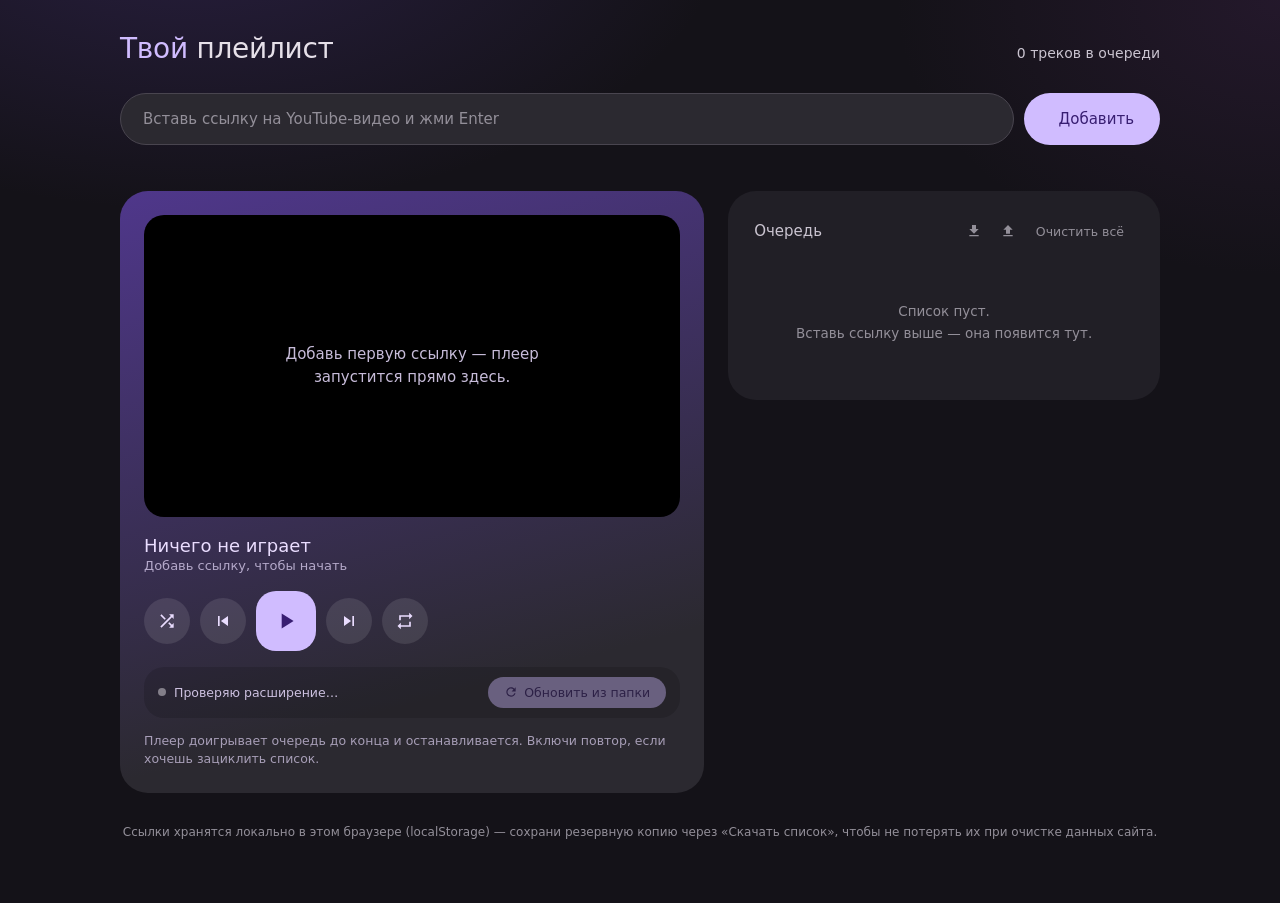
==== index.html @ bb6b8d54 "Update index.html" ====
<!DOCTYPE html>
<html lang="ru">
<head>
<meta charset="UTF-8">
<meta name="referrer" content="strict-origin-when-cross-origin">
<meta name="viewport" content="width=device-width, initial-scale=1, viewport-fit=cover">
<title>Плейлист</title>
<style>
  :root {
    --md-primary: #D0BCFF;
    --md-on-primary: #381E72;
    --md-primary-container: #4F378B;
    --md-on-primary-container: #EADDFF;
    --md-secondary: #CCC2DC;
    --md-surface: #141218;
    --md-surface-container-low: #1D1B20;
    --md-surface-container: #211F26;
    --md-surface-container-high: #2B2930;
    --md-surface-container-highest: #36343B;
    --md-on-surface: #E6E0E9;
    --md-on-surface-variant: #CAC4D0;
    --md-outline: #938F99;
    --md-outline-variant: #49454F;
    --md-error: #F2B8B5;
    --md-error-container: #8C1D18;

    --shape-xl: 28px;
    --shape-l: 20px;
    --shape-m: 14px;
    --shape-s: 10px;
    --shape-full: 999px;
  }

  * { box-sizing: border-box; -webkit-tap-highlight-color: transparent; }

  html, body {
    height: 100%;
    margin: 0;
  }

  body {
    background: var(--md-surface);
    color: var(--md-on-surface);
    font-family: "Google Sans", "Segoe UI Variable", "Segoe UI", Roboto, system-ui, -apple-system, sans-serif;
    padding: env(safe-area-inset-top, 0px) env(safe-area-inset-right, 0px) env(safe-area-inset-bottom, 0px) env(safe-area-inset-left, 0px);
    min-height: 100%;
    background-image:
      radial-gradient(ellipse 900px 500px at 15% -10%, rgba(79, 55, 139, 0.35), transparent 60%),
      radial-gradient(ellipse 700px 500px at 100% 0%, rgba(76, 40, 92, 0.28), transparent 55%);
    background-attachment: fixed;
  }

  html { scroll-padding-top: env(safe-area-inset-top, 0px); }

  .app {
    max-width: 1080px;
    margin: 0 auto;
    padding: 32px 20px 64px;
  }

  header.top {
    display: flex;
    align-items: baseline;
    justify-content: space-between;
    gap: 16px;
    margin-bottom: 28px;
    flex-wrap: wrap;
  }

  h1.wordmark {
    font-size: 28px;
    font-weight: 500;
    letter-spacing: -0.01em;
    margin: 0;
    color: var(--md-on-surface);
  }
  h1.wordmark span { color: var(--md-primary); }

  .queue-count {
    font-size: 14px;
    color: var(--md-on-surface-variant);
  }

  /* --- Add bar --- */
  .add-bar {
    display: flex;
    gap: 10px;
    margin-bottom: 28px;
  }

  .add-bar input {
    flex: 1;
    background: var(--md-surface-container-high);
    border: 1px solid var(--md-outline-variant);
    color: var(--md-on-surface);
    border-radius: var(--shape-full);
    padding: 16px 22px;
    font-size: 15px;
    font-family: inherit;
    outline: none;
    transition: border-color 0.15s ease, background 0.15s ease;
  }
  .add-bar input::placeholder { color: var(--md-outline); }
  .add-bar input:focus {
    border-color: var(--md-primary);
    background: var(--md-surface-container-highest);
  }

  .btn-add {
    background: var(--md-primary);
    color: var(--md-on-primary);
    border: none;
    border-radius: var(--shape-full);
    padding: 0 26px;
    font-size: 15px;
    font-weight: 500;
    font-family: inherit;
    cursor: pointer;
    display: flex;
    align-items: center;
    gap: 8px;
    transition: filter 0.15s ease, transform 0.1s ease;
  }
  .btn-add:hover { filter: brightness(1.08); }
  .btn-add:active { transform: scale(0.97); }

  .add-feedback {
    font-size: 13px;
    color: var(--md-error);
    margin: -18px 0 20px 6px;
    min-height: 16px;
  }

  /* --- Layout grid --- */
  .layout {
    display: grid;
    grid-template-columns: minmax(0, 1.15fr) minmax(0, 0.85fr);
    gap: 24px;
    align-items: start;
  }
  @media (max-width: 860px) {
    .layout { grid-template-columns: 1fr; }
  }

  /* --- Hero player card --- */
  .player-card {
    background: linear-gradient(165deg, var(--md-primary-container) 0%, var(--md-surface-container-high) 78%);
    border-radius: var(--shape-xl);
    padding: 24px;
    position: relative;
    overflow: hidden;
  }

  .video-wrap {
    position: relative;
    width: 100%;
    aspect-ratio: 16 / 9;
    border-radius: var(--shape-l);
    overflow: hidden;
    background: #000;
  }
  .video-wrap iframe {
    position: absolute;
    inset: 0;
    width: 100%;
    height: 100%;
    border: 0;
  }

  .video-wrap.empty {
    display: flex;
    align-items: center;
    justify-content: center;
    text-align: center;
    padding: 24px;
  }
  .video-wrap.empty p {
    color: var(--md-on-primary-container);
    font-size: 15px;
    max-width: 280px;
    line-height: 1.5;
    opacity: 0.85;
  }

  .now-playing {
    margin-top: 18px;
    display: flex;
    align-items: center;
    gap: 16px;
  }

  .np-text { min-width: 0; flex: 1; }
  .np-title {
    font-size: 18px;
    font-weight: 500;
    color: var(--md-on-primary-container);
    white-space: nowrap;
    overflow: hidden;
    text-overflow: ellipsis;
  }
  .np-sub {
    font-size: 13px;
    color: var(--md-on-primary-container);
    opacity: 0.7;
    margin-top: 2px;
  }

  .controls {
    display: flex;
    align-items: center;
    gap: 10px;
    margin-top: 18px;
    flex-wrap: wrap;
  }

  .ctrl-btn {
    background: rgba(255,255,255,0.10);
    border: none;
    color: var(--md-on-primary-container);
    width: 46px;
    height: 46px;
    border-radius: var(--shape-full);
    display: flex;
    align-items: center;
    justify-content: center;
    cursor: pointer;
    transition: background 0.15s ease, border-radius 0.2s cubic-bezier(0.2, 0, 0, 1);
    flex-shrink: 0;
  }
  .ctrl-btn:hover { background: rgba(255,255,255,0.18); }
  .ctrl-btn svg { width: 20px; height: 20px; fill: currentColor; }
  .ctrl-btn.active {
    background: var(--md-primary);
    color: var(--md-on-primary);
  }
  .ctrl-btn.active:hover { background: var(--md-primary); filter: brightness(1.08); }

  #repeatBtn { position: relative; }
  .repeat-one-badge {
    position: absolute;
    bottom: 5px;
    right: 5px;
    width: 13px;
    height: 13px;
    border-radius: 50%;
    background: var(--md-on-primary);
    color: var(--md-primary);
    font-size: 9px;
    font-weight: 700;
    line-height: 13px;
    text-align: center;
    display: none;
  }
  #repeatBtn.repeat-one .repeat-one-badge { display: block; }

  .ctrl-play {
    width: 60px;
    height: 60px;
    background: var(--md-primary);
    color: var(--md-on-primary);
    border-radius: var(--shape-l);
  }
  .ctrl-play:hover { background: var(--md-primary); filter: brightness(1.08); }
  .ctrl-play.is-playing { border-radius: var(--shape-full); }
  .ctrl-play svg { width: 26px; height: 26px; }

  .bookmarks-sync {
    display: flex;
    align-items: center;
    justify-content: space-between;
    gap: 12px;
    margin-top: 16px;
    padding: 10px 14px;
    background: rgba(0,0,0,0.15);
    border-radius: var(--shape-l);
    flex-wrap: wrap;
  }
  .bookmarks-sync-status {
    display: flex;
    align-items: center;
    gap: 8px;
    font-size: 12.5px;
    color: var(--md-on-primary-container);
    opacity: 0.85;
  }
  .sync-dot {
    width: 8px;
    height: 8px;
    border-radius: 50%;
    background: var(--md-outline);
    flex-shrink: 0;
    transition: background 0.2s ease;
  }
  .sync-dot.connected { background: #8BD450; }
  .sync-dot.missing { background: var(--md-error); }

  .chip-btn {
    background: var(--md-primary);
    color: var(--md-on-primary);
    border: none;
    border-radius: var(--shape-full);
    padding: 8px 16px;
    font-size: 12.5px;
    font-weight: 500;
    font-family: inherit;
    cursor: pointer;
    display: flex;
    align-items: center;
    gap: 6px;
    white-space: nowrap;
    transition: filter 0.15s ease, opacity 0.15s ease;
  }
  .chip-btn svg { width: 14px; height: 14px; fill: currentColor; }
  .chip-btn:hover:not(:disabled) { filter: brightness(1.08); }
  .chip-btn:disabled {
    opacity: 0.4;
    cursor: not-allowed;
  }
  .chip-btn.syncing svg { animation: sync-spin 0.9s linear infinite; }
  @keyframes sync-spin {
    from { transform: rotate(0deg); }
    to { transform: rotate(360deg); }
  }

  .hint {
    margin-top: 14px;
    font-size: 12.5px;
    color: var(--md-on-primary-container);
    opacity: 0.65;
    line-height: 1.5;
  }

  /* --- Queue --- */
  .queue-card {
    background: var(--md-surface-container);
    border-radius: var(--shape-xl);
    padding: 16px;
    max-height: 640px;
    display: flex;
    flex-direction: column;
  }

  .queue-header {
    display: flex;
    align-items: center;
    justify-content: space-between;
    padding: 8px 10px 14px;
  }
  .queue-header h2 {
    font-size: 15px;
    font-weight: 500;
    margin: 0;
    color: var(--md-on-surface-variant);
  }
  .header-actions {
    display: flex;
    align-items: center;
    gap: 2px;
  }
  .icon-btn {
    background: none;
    border: none;
    color: var(--md-outline);
    width: 32px;
    height: 32px;
    border-radius: var(--shape-full);
    display: flex;
    align-items: center;
    justify-content: center;
    cursor: pointer;
    transition: background 0.15s ease, color 0.15s ease;
    flex-shrink: 0;
  }
  .icon-btn:hover { background: var(--md-surface-container-highest); color: var(--md-on-surface); }
  .icon-btn svg { width: 16px; height: 16px; fill: currentColor; }
  .clear-btn {
    background: none;
    border: none;
    color: var(--md-outline);
    font-size: 12.5px;
    font-family: inherit;
    cursor: pointer;
    padding: 6px 10px;
    border-radius: var(--shape-full);
    transition: background 0.15s ease, color 0.15s ease;
  }
  .clear-btn:hover { background: var(--md-surface-container-highest); color: var(--md-error); }

  .queue-list {
    overflow-y: auto;
    display: flex;
    flex-direction: column;
    gap: 4px;
    scrollbar-width: thin;
    scrollbar-color: var(--md-outline-variant) transparent;
  }
  .queue-list::-webkit-scrollbar { width: 6px; }
  .queue-list::-webkit-scrollbar-thumb { background: var(--md-outline-variant); border-radius: 4px; }

  .queue-empty {
    padding: 40px 20px;
    text-align: center;
    color: var(--md-outline);
    font-size: 13.5px;
    line-height: 1.6;
  }

  .q-item {
    display: flex;
    align-items: center;
    gap: 12px;
    padding: 10px 10px;
    border-radius: var(--shape-l);
    cursor: pointer;
    transition: background 0.15s ease;
    position: relative;
  }
  .q-item:hover { background: var(--md-surface-container-high); }
  .q-item.current {
    background: var(--md-primary-container);
  }
  .q-item.current .q-title { color: var(--md-on-primary-container); }
  .q-item.current .q-index { color: var(--md-on-primary-container); }

  .q-thumb {
    width: 76px;
    height: 44px;
    border-radius: var(--shape-s);
    object-fit: cover;
    flex-shrink: 0;
    background: var(--md-surface-container-highest);
  }

  .q-text { flex: 1; min-width: 0; }
  .q-title {
    font-size: 13.5px;
    font-weight: 500;
    color: var(--md-on-surface);
    white-space: nowrap;
    overflow: hidden;
    text-overflow: ellipsis;
  }
  .q-index {
    font-size: 11.5px;
    color: var(--md-outline);
    margin-top: 2px;
  }

  .q-remove {
    background: none;
    border: none;
    color: var(--md-outline);
    width: 30px;
    height: 30px;
    border-radius: var(--shape-full);
    display: flex;
    align-items: center;
    justify-content: center;
    cursor: pointer;
    flex-shrink: 0;
    opacity: 0;
    transition: opacity 0.15s ease, background 0.15s ease, color 0.15s ease;
  }
  .q-item:hover .q-remove { opacity: 1; }
  .q-remove:hover { background: var(--md-surface-container-highest); color: var(--md-error); }
  .q-remove svg { width: 15px; height: 15px; fill: currentColor; }

  footer.foot {
    text-align: center;
    margin-top: 32px;
    font-size: 12px;
    color: var(--md-outline);
  }

  @media (prefers-reduced-motion: reduce) {
    * { transition: none !important; animation: none !important; }
  }
</style>
</head>
<body>

<div class="app">
  <header class="top">
    <h1 class="wordmark"><span>Твой</span> плейлист</h1>
    <div class="queue-count" id="queueCount">0 треков в очереди</div>
  </header>

  <div class="add-bar">
    <input type="text" id="urlInput" placeholder="Вставь ссылку на YouTube-видео и жми Enter" />
    <button class="btn-add" id="addBtn">
      <svg viewBox="0 0 24 24"><path d="M19 13H13V19H11V13H5V11H11V5H13V11H19V13Z"/></svg>
      Добавить
    </button>
  </div>
  <div class="add-feedback" id="addFeedback"></div>

  <div class="layout">
    <section class="player-card">
      <div class="video-wrap empty" id="videoWrap">
        <p>Добавь первую ссылку — плеер запустится прямо здесь.</p>
      </div>

      <div class="now-playing">
        <div class="np-text">
          <div class="np-title" id="npTitle">Ничего не играет</div>
          <div class="np-sub" id="npSub">Добавь ссылку, чтобы начать</div>
        </div>
      </div>

      <div class="controls">
        <button class="ctrl-btn" id="shuffleBtn" title="Перемешать">
          <svg viewBox="0 0 24 24"><path d="M10.59 9.17L5.41 4L4 5.41L9.17 10.58L10.59 9.17M14.5 4L16.54 6.04L4 18.59L5.41 20L17.96 7.46L20 9.5V4H14.5M14.83 13.41L13.42 14.82L16.55 17.95L14.5 20H20V14.5L17.96 16.54L14.83 13.41Z"/></svg>
        </button>
        <button class="ctrl-btn" id="prevBtn" title="Предыдущий">
          <svg viewBox="0 0 24 24"><path d="M6 6H8V18H6V6M9.5 12L18 6V18L9.5 12Z"/></svg>
        </button>
        <button class="ctrl-btn ctrl-play" id="playBtn" title="Play/Pause">
          <svg id="playIcon" viewBox="0 0 24 24"><path d="M8 5V19L19 12L8 5Z"/></svg>
        </button>
        <button class="ctrl-btn" id="nextBtn" title="Следующий">
          <svg viewBox="0 0 24 24"><path d="M16 18H18V6H16V18M6 18L14.5 12L6 6V18Z"/></svg>
        </button>
        <button class="ctrl-btn" id="repeatBtn" title="Повтор: выключен">
          <svg id="repeatIcon" viewBox="0 0 24 24"><path d="M7 7H17V10L21 6L17 2V5H5V11H7V7M17 17H7V14L3 18L7 22V19H19V13H17V17Z"/></svg>
          <span class="repeat-one-badge">1</span>
        </button>
      </div>

      <div class="bookmarks-sync" id="bookmarksSync">
        <div class="bookmarks-sync-status" id="bookmarksSyncStatus">
          <span class="sync-dot" id="syncDot"></span>
          <span id="syncStatusText">Проверяю расширение…</span>
        </div>
        <button class="chip-btn" id="syncBtn" title="Прочитать ссылки из папки закладок «playlist»" disabled>
          <svg viewBox="0 0 24 24"><path d="M17.65 6.35C16.2 4.9 14.21 4 12 4C7.58 4 4 7.58 4 12S7.58 20 12 20C15.73 20 18.84 17.45 19.73 14H17.65C16.83 16.33 14.61 18 12 18C8.69 18 6 15.31 6 12S8.69 6 12 6C13.66 6 15.14 6.69 16.22 7.78L13 11H20V4L17.65 6.35Z"/></svg>
          Обновить из папки
        </button>
      </div>

      <div class="hint" id="hintText">Плеер доигрывает очередь до конца и останавливается. Включи повтор, если хочешь зациклить список.</div>
    </section>

    <aside class="queue-card">
      <div class="queue-header">
        <h2>Очередь</h2>
        <div class="header-actions">
          <button class="icon-btn" id="exportBtn" title="Скачать список (.json)">
            <svg viewBox="0 0 24 24"><path d="M5 20H19V18H5V20M19 9H15V3H9V9H5L12 16L19 9Z"/></svg>
          </button>
          <button class="icon-btn" id="importBtn" title="Загрузить список из файла">
            <svg viewBox="0 0 24 24"><path d="M9 16H15V10H19L12 3L5 10H9V16M5 18H19V20H5V18Z"/></svg>
          </button>
          <input type="file" id="importFile" accept="application/json" style="display:none;" />
          <button class="clear-btn" id="clearBtn">Очистить всё</button>
        </div>
      </div>
      <div class="queue-list" id="queueList">
        <div class="queue-empty">Список пуст.<br>Вставь ссылку выше — она появится тут.</div>
      </div>
    </aside>
  </div>

  <footer class="foot">Ссылки хранятся локально в этом браузере (localStorage) — сохрани резервную копию через «Скачать список», чтобы не потерять их при очистке данных сайта.</footer>
</div>

<script src="https://www.youtube.com/iframe_api"></script>
<script>
(function () {
  "use strict";

  var STORAGE_KEY = "yt_playlist_material_v1";
  var STORAGE_INDEX_KEY = "yt_playlist_material_index_v1";
  var STORAGE_SHUFFLE_KEY = "yt_playlist_material_shuffle_v1";
  var STORAGE_REPEAT_KEY = "yt_playlist_material_repeat_v1";

  /** @type {{id:string, title:string, thumb:string, addedAt:number}[]} */
  var playlist = [];
  var currentIndex = -1;
  var shuffleOn = false;
  var shuffleOrder = []; // array of playlist indices in shuffled play order
  var shufflePos = -1;   // position within shuffleOrder that is currently playing
  var repeatMode = "off"; // "off" | "all" | "one"
  var player = null;
  var playerReady = false;
  var isPlaying = false;
  var pendingLoadIndex = null; // if user picks a video before player is ready

  var els = {
    urlInput: document.getElementById("urlInput"),
    addBtn: document.getElementById("addBtn"),
    addFeedback: document.getElementById("addFeedback"),
    videoWrap: document.getElementById("videoWrap"),
    npTitle: document.getElementById("npTitle"),
    npSub: document.getElementById("npSub"),
    playBtn: document.getElementById("playBtn"),
    playIcon: document.getElementById("playIcon"),
    prevBtn: document.getElementById("prevBtn"),
    nextBtn: document.getElementById("nextBtn"),
    shuffleBtn: document.getElementById("shuffleBtn"),
    repeatBtn: document.getElementById("repeatBtn"),
    hintText: document.getElementById("hintText"),
    queueList: document.getElementById("queueList"),
    queueCount: document.getElementById("queueCount"),
    clearBtn: document.getElementById("clearBtn"),
    exportBtn: document.getElementById("exportBtn"),
    importBtn: document.getElementById("importBtn"),
    importFile: document.getElementById("importFile"),
    syncBtn: document.getElementById("syncBtn"),
    syncDot: document.getElementById("syncDot"),
    syncStatusText: document.getElementById("syncStatusText")
  };

  var ICON_PLAY = '<path d="M8 5V19L19 12L8 5Z"/>';
  var ICON_PAUSE = '<path d="M6 19H10V5H6V19M14 5V19H18V5H14Z"/>';

  // ---------- Storage ----------
  function loadState() {
    try {
      var raw = localStorage.getItem(STORAGE_KEY);
      playlist = raw ? JSON.parse(raw) : [];
    } catch (e) { playlist = []; }

    try {
      var idx = localStorage.getItem(STORAGE_INDEX_KEY);
      currentIndex = idx !== null ? parseInt(idx, 10) : -1;
      if (isNaN(currentIndex) || currentIndex < -1 || currentIndex >= playlist.length) currentIndex = -1;
    } catch (e) { currentIndex = -1; }

    try {
      shuffleOn = localStorage.getItem(STORAGE_SHUFFLE_KEY) === "1";
    } catch (e) { shuffleOn = false; }

    try {
      var rep = localStorage.getItem(STORAGE_REPEAT_KEY);
      repeatMode = (rep === "all" || rep === "one") ? rep : "off";
    } catch (e) { repeatMode = "off"; }
  }

  function savePlaylist() {
    localStorage.setItem(STORAGE_KEY, JSON.stringify(playlist));
  }
  function saveIndex() {
    localStorage.setItem(STORAGE_INDEX_KEY, String(currentIndex));
  }
  function saveShuffle() {
    localStorage.setItem(STORAGE_SHUFFLE_KEY, shuffleOn ? "1" : "0");
  }
  function saveRepeat() {
    localStorage.setItem(STORAGE_REPEAT_KEY, repeatMode);
  }

  // ---------- Shuffle ----------
  function buildShuffleOrder(keepCurrentFirst) {
    var indices = [];
    for (var i = 0; i < playlist.length; i++) indices.push(i);

    // Fisher-Yates
    for (var j = indices.length - 1; j > 0; j--) {
      var k = Math.floor(Math.random() * (j + 1));
      var tmp = indices[j]; indices[j] = indices[k]; indices[k] = tmp;
    }

    if (keepCurrentFirst && currentIndex >= 0) {
      var pos = indices.indexOf(currentIndex);
      if (pos > 0) {
        indices.splice(pos, 1);
        indices.unshift(currentIndex);
      }
    }

    shuffleOrder = indices;
    shufflePos = keepCurrentFirst && currentIndex >= 0 ? 0 : -1;
  }

  function setShuffle(on) {
    shuffleOn = on;
    saveShuffle();
    els.shuffleBtn.classList.toggle("active", on);
    if (on) {
      buildShuffleOrder(true);
    } else {
      shuffleOrder = [];
      shufflePos = -1;
    }
  }

  // ---------- Repeat ----------
  var REPEAT_TITLES = {
    off: "Повтор: выключен",
    all: "Повтор: вся очередь",
    one: "Повтор: один трек"
  };

  function setRepeat(mode) {
    repeatMode = mode;
    saveRepeat();
    els.repeatBtn.classList.toggle("active", mode !== "off");
    els.repeatBtn.classList.toggle("repeat-one", mode === "one");
    els.repeatBtn.title = REPEAT_TITLES[mode];
  }

  function cycleRepeat() {
    var next = repeatMode === "off" ? "all" : (repeatMode === "all" ? "one" : "off");
    setRepeat(next);
  }

  // ---------- YouTube URL parsing ----------
  function extractVideoId(url) {
    url = url.trim();
    var patterns = [
      /(?:youtube\.com\/watch\?v=)([a-zA-Z0-9_-]{11})/,
      /(?:youtu\.be\/)([a-zA-Z0-9_-]{11})/,
      /(?:youtube\.com\/embed\/)([a-zA-Z0-9_-]{11})/,
      /(?:youtube\.com\/shorts\/)([a-zA-Z0-9_-]{11})/,
      /(?:music\.youtube\.com\/watch\?v=)([a-zA-Z0-9_-]{11})/
    ];
    for (var i = 0; i < patterns.length; i++) {
      var m = url.match(patterns[i]);
      if (m) return m[1];
    }
    // bare 11-char id
    if (/^[a-zA-Z0-9_-]{11}$/.test(url)) return url;
    return null;
  }

  function fetchTitle(videoId) {
    // oEmbed doesn't require API key, works client-side (subject to CORS - YouTube allows it)
    return fetch("https://www.youtube.com/oembed?url=" + encodeURIComponent("https://www.youtube.com/watch?v=" + videoId) + "&format=json")
      .then(function (r) { if (!r.ok) throw new Error("oembed failed"); return r.json(); })
      .then(function (data) { return data.title || videoId; })
      .catch(function () { return videoId; });
  }

  // ---------- Add / remove ----------
  function showFeedback(msg) {
    els.addFeedback.textContent = msg || "";
    if (msg) {
      setTimeout(function () {
        if (els.addFeedback.textContent === msg) els.addFeedback.textContent = "";
      }, 3500);
    }
  }

  function addFromInput() {
    var raw = els.urlInput.value;
    if (!raw || !raw.trim()) return;
    var id = extractVideoId(raw);
    if (!id) {
      showFeedback("Не похоже на ссылку YouTube. Попробуй ещё раз.");
      return;
    }
    if (playlist.some(function (t) { return t.id === id; })) {
      showFeedback("Этот трек уже есть в очереди.");
      els.urlInput.value = "";
      return;
    }

    var placeholderTrack = {
      id: id,
      title: "Загружаю название…",
      thumb: "https://i.ytimg.com/vi/" + id + "/mqdefault.jpg",
      addedAt: Date.now()
    };
    playlist.push(placeholderTrack);
    savePlaylist();
    if (shuffleOn) buildShuffleOrder(currentIndex >= 0);
    renderQueue();
    els.urlInput.value = "";
    showFeedback("");

    var wasEmpty = playlist.length === 1 && currentIndex === -1;

    fetchTitle(id).then(function (title) {
      var track = playlist.find(function (t) { return t.id === id; });
      if (track) {
        track.title = title;
        savePlaylist();
        renderQueue();
        if (currentIndex >= 0 && playlist[currentIndex] && playlist[currentIndex].id === id) {
          updateNowPlayingText();
        }
      }
    });

    if (wasEmpty) {
      playIndex(0);
    }
  }

  function removeTrack(id) {
    var removedIndex = playlist.findIndex(function (t) { return t.id === id; });
    if (removedIndex === -1) return;

    var wasCurrent = removedIndex === currentIndex;
    playlist.splice(removedIndex, 1);

    if (removedIndex < currentIndex) {
      currentIndex -= 1;
    } else if (wasCurrent) {
      if (playlist.length === 0) {
        currentIndex = -1;
        stopAndClearPlayer();
      } else {
        currentIndex = Math.min(removedIndex, playlist.length - 1);
        playIndex(currentIndex);
      }
    }

    savePlaylist();
    saveIndex();
    if (shuffleOn) buildShuffleOrder(currentIndex >= 0);
    renderQueue();
  }

  function clearAll() {
    playlist = [];
    currentIndex = -1;
    shuffleOrder = [];
    shufflePos = -1;
    savePlaylist();
    saveIndex();
    stopAndClearPlayer();
    renderQueue();
  }

  // ---------- Export / Import ----------
  function exportPlaylist() {
    if (playlist.length === 0) {
      showFeedback("Список пуст, нечего сохранять.");
      return;
    }
    var payload = {
      type: "yt-playlist-material-export",
      version: 1,
      exportedAt: new Date().toISOString(),
      tracks: playlist.map(function (t) {
        return { id: t.id, title: t.title, addedAt: t.addedAt };
      })
    };
    var blob = new Blob([JSON.stringify(payload, null, 2)], { type: "application/json" });
    var url = URL.createObjectURL(blob);
    var a = document.createElement("a");
    var stamp = new Date().toISOString().slice(0, 10);
    a.href = url;
    a.download = "playlist-" + stamp + ".json";
    document.body.appendChild(a);
    a.click();
    document.body.removeChild(a);
    URL.revokeObjectURL(url);
  }

  function importPlaylistFromFile(file) {
    var reader = new FileReader();
    reader.onload = function () {
      var data;
      try {
        data = JSON.parse(reader.result);
      } catch (e) {
        showFeedback("Не удалось прочитать файл — это точно тот .json, что скачивала эта страница?");
        return;
      }
      if (!data || !Array.isArray(data.tracks)) {
        showFeedback("Файл не похож на экспорт плейлиста.");
        return;
      }

      var existingIds = {};
      playlist.forEach(function (t) { existingIds[t.id] = true; });

      var added = 0;
      data.tracks.forEach(function (t) {
        if (!t || typeof t.id !== "string" || !/^[a-zA-Z0-9_-]{11}$/.test(t.id)) return;
        if (existingIds[t.id]) return;
        playlist.push({
          id: t.id,
          title: typeof t.title === "string" && t.title ? t.title : t.id,
          thumb: "https://i.ytimg.com/vi/" + t.id + "/mqdefault.jpg",
          addedAt: typeof t.addedAt === "number" ? t.addedAt : Date.now()
        });
        existingIds[t.id] = true;
        added++;
      });

      savePlaylist();
      if (shuffleOn) buildShuffleOrder(currentIndex >= 0);
      renderQueue();

      if (added === 0) {
        showFeedback("В файле не нашлось новых треков — все уже есть в очереди.");
      } else {
        showFeedback("Добавлено треков: " + added + ".");
        if (currentIndex === -1) playIndex(playlist.length - added);
      }
    };
    reader.onerror = function () {
      showFeedback("Не удалось прочитать файл.");
    };
    reader.readAsText(file);
  }

  // ---------- Bookmarks folder sync (via browser extension) ----------
  var extensionDetected = false;
  var syncInProgress = false;

  function setSyncStatus(state, text) {
    els.syncDot.classList.remove("connected", "missing");
    if (state) els.syncDot.classList.add(state);
    els.syncStatusText.textContent = text;
  }

  function setSyncingUI(on) {
    syncInProgress = on;
    els.syncBtn.classList.toggle("syncing", on);
    els.syncBtn.disabled = on || !extensionDetected;
  }

  function importLinksFromBookmarks(links) {
    var existingIds = {};
    playlist.forEach(function (t) { existingIds[t.id] = true; });

    var candidates = [];
    (links || []).forEach(function (link) {
      var id = extractVideoId(link.url || "");
      if (!id || existingIds[id]) return;
      existingIds[id] = true; // dedupe within this same sync batch too
      candidates.push({ id: id, bookmarkTitle: link.title || "" });
    });

    if (candidates.length === 0) {
      setSyncingUI(false);
      showFeedback("Новых ссылок в папке «playlist» не нашлось — всё уже в очереди.");
      return;
    }

    var wasEmpty = playlist.length === 0;
    var addedCount = 0;
    var remaining = candidates.length;

    candidates.forEach(function (c) {
      var placeholderTrack = {
        id: c.id,
        title: c.bookmarkTitle || "Загружаю название…",
        thumb: "https://i.ytimg.com/vi/" + c.id + "/mqdefault.jpg",
        addedAt: Date.now()
      };
      playlist.push(placeholderTrack);
      addedCount++;

      fetchTitle(c.id).then(function (title) {
        var track = playlist.find(function (t) { return t.id === c.id; });
        if (track) {
          track.title = title;
          savePlaylist();
          renderQueue();
          if (currentIndex >= 0 && playlist[currentIndex] && playlist[currentIndex].id === c.id) {
            updateNowPlayingText();
          }
        }
        remaining--;
        if (remaining === 0) setSyncingUI(false);
      });
    });

    savePlaylist();
    if (shuffleOn) buildShuffleOrder(currentIndex >= 0);
    renderQueue();
    showFeedback("Добавлено из папки: " + addedCount + ".");

    if (wasEmpty && addedCount > 0) {
      playIndex(0);
    }
  }

  function requestBookmarksSync() {
    if (!extensionDetected || syncInProgress) return;
    setSyncingUI(true);
    window.postMessage({ source: "eko-playlist-page", type: "REQUEST_SYNC" }, "*");
  }

  window.addEventListener("message", function (event) {
    if (event.source !== window) return;
    var data = event.data;
    if (!data || data.source !== "eko-playlist-extension") return;

    if (data.type === "EXTENSION_PRESENT") {
      extensionDetected = true;
      els.syncBtn.disabled = syncInProgress;
      setSyncStatus("connected", "Расширение подключено");
      return;
    }

    if (data.type === "SYNC_RESULT") {
      if (!data.ok) {
        setSyncingUI(false);
        if (data.error === "folder-not-found") {
          showFeedback('Папка закладок "playlist" не найдена — создай её в браузере.');
        } else {
          showFeedback("Не удалось прочитать закладки. Попробуй ещё раз.");
        }
        return;
      }
      importLinksFromBookmarks(data.links);
    }
  });



  // ---------- Player ----------
  function initYouTubePlayer() {
    playerReady = true;
    if (pendingLoadIndex !== null) {
      var idx = pendingLoadIndex;
      pendingLoadIndex = null;
      playIndex(idx);
    } else if (currentIndex >= 0 && playlist[currentIndex]) {
      buildPlayerFor(playlist[currentIndex].id, false);
      updateNowPlayingText();
    }
  }

  // On a fast/cached reload (F5), the YouTube API script can finish loading
  // and fire its one-shot ready signal before this inline script has even
  // run — window.onYouTubeIframeAPIReady wouldn't exist yet, so the call is
  // lost for good and the player never builds. Guard against that: if the
  // API is already sitting on window by the time we get here, init right away.
  if (window.YT && window.YT.Player) {
    initYouTubePlayer();
  } else {
    window.onYouTubeIframeAPIReady = initYouTubePlayer;
  }

  function ensureVideoElement() {
    if (document.getElementById("ytPlayerFrame")) return;
    els.videoWrap.classList.remove("empty");
    els.videoWrap.innerHTML = '<div id="ytPlayerFrame"></div>';
  }

  function buildPlayerFor(videoId, autoplay) {
    ensureVideoElement();
    if (player) {
      player.loadVideoById(videoId);
      if (!autoplay) { player.cueVideoById(videoId); }
      return;
    }
    player = new YT.Player("ytPlayerFrame", {
      videoId: videoId,
      host: "https://www.youtube-nocookie.com",
      playerVars: {
        autoplay: autoplay ? 1 : 0,
        rel: 0,
        playsinline: 1,
        origin: window.location.origin,
        enablejsapi: 1
      },
      events: {
        onReady: function () {
          try {
            var frame = player.getIframe();
            if (frame) frame.setAttribute("referrerpolicy", "strict-origin-when-cross-origin");
          } catch (e) {}
          if (autoplay) player.playVideo();
        },
        onStateChange: onPlayerStateChange,
        onError: onPlayerError
      }
    });
  }

  function onPlayerStateChange(event) {
    if (event.data === YT.PlayerState.PLAYING) {
      isPlaying = true;
      updatePlayIcon();
    } else if (event.data === YT.PlayerState.PAUSED) {
      isPlaying = false;
      updatePlayIcon();
    } else if (event.data === YT.PlayerState.ENDED) {
      handleTrackEnded();
    }
  }

  function onPlayerError(event) {
    var code = event.data;

    if (code === 153 || code === 150 || code === 101) {
      showEmbedBlockedFallback(playlist[currentIndex]);
      return;
    }

    var message;
    if (code === 100) {
      message = "Видео удалено или скрыто.";
    } else if (code === 2) {
      message = "Некорректная ссылка на видео.";
    } else {
      message = "Не удалось воспроизвести это видео (код " + code + ").";
    }
    showFeedback(message);

    if (currentIndex >= 0 && currentIndex < playlist.length - 1) {
      playIndex(currentIndex + 1, true);
    } else {
      isPlaying = false;
      updatePlayIcon();
    }
  }

  function showEmbedBlockedFallback(track) {
    isPlaying = false;
    updatePlayIcon();
    if (!track) return;
    var watchUrl = "https://www.youtube.com/watch?v=" + track.id;
    els.videoWrap.classList.add("empty");
    els.videoWrap.innerHTML =
      '<p>Этот браузер не отправляет YouTube нужный заголовок страницы, поэтому видео тут не запускается (ошибка 153). ' +
      'Это ограничение самого YouTube для встроенных плееров, не трека — открой видео напрямую:</p>' +
      '<p style="margin-top:14px;"><a href="' + watchUrl + '" target="_blank" rel="noopener" ' +
      'style="display:inline-block;background:var(--md-primary);color:var(--md-on-primary);' +
      'padding:12px 22px;border-radius:999px;text-decoration:none;font-size:14px;font-weight:500;">' +
      'Смотреть на YouTube</a></p>';
  }

  function handleTrackEnded() {
    if (repeatMode === "one") {
      playIndex(currentIndex, true);
      return;
    }

    var next = peekNextIndex();
    if (next !== null) {
      playIndex(next, true);
      return;
    }

    if (repeatMode === "all" && playlist.length > 0) {
      var restart = shuffleOn ? shuffleOrder[0] : 0;
      playIndex(restart, true);
      return;
    }

    // reached end of our queue — just stop
    isPlaying = false;
    updatePlayIcon();
  }

  // Returns the playlist index that should play next, or null if the queue is exhausted.
  function peekNextIndex() {
    if (shuffleOn) {
      if (shufflePos < shuffleOrder.length - 1) return shuffleOrder[shufflePos + 1];
      if (repeatMode === "all" && shuffleOrder.length > 0) return shuffleOrder[0];
      return null;
    }
    if (currentIndex >= 0 && currentIndex < playlist.length - 1) return currentIndex + 1;
    if (repeatMode === "all" && playlist.length > 0) return 0;
    return null;
  }

  function peekPrevIndex() {
    if (shuffleOn) {
      if (shufflePos > 0) return shuffleOrder[shufflePos - 1];
      if (repeatMode === "all" && shuffleOrder.length > 0) return shuffleOrder[shuffleOrder.length - 1];
      return null;
    }
    if (currentIndex > 0) return currentIndex - 1;
    if (repeatMode === "all" && playlist.length > 0) return playlist.length - 1;
    return null;
  }

  function playIndex(index, autoplay) {
    if (index < 0 || index >= playlist.length) return;
    if (autoplay === undefined) autoplay = true;

    if (shuffleOn) {
      var pos = shuffleOrder.indexOf(index);
      if (pos === -1) {
        // playlist changed or index picked manually from the queue list — rebuild order from here
        buildShuffleOrder(false);
        pos = shuffleOrder.indexOf(index);
        if (pos === -1) { shuffleOrder.unshift(index); pos = 0; }
      }
      shufflePos = pos;
    }

    if (!playerReady) {
      pendingLoadIndex = index;
      currentIndex = index;
      saveIndex();
      updateNowPlayingText();
      renderQueue();
      return;
    }

    currentIndex = index;
    saveIndex();
    buildPlayerFor(playlist[index].id, autoplay);
    updateNowPlayingText();
    renderQueue();
  }

  function stopAndClearPlayer() {
    if (player && player.stopVideo) {
      try { player.stopVideo(); } catch (e) {}
    }
    els.videoWrap.innerHTML = "";
    els.videoWrap.classList.add("empty");
    els.videoWrap.innerHTML = '<p>Добавь первую ссылку — плеер запустится прямо здесь.</p>';
    isPlaying = false;
    updatePlayIcon();
    updateNowPlayingText();
  }

  function togglePlayPause() {
    if (!player) {
      if (playlist.length > 0) playIndex(currentIndex >= 0 ? currentIndex : 0);
      return;
    }
    if (isPlaying) {
      player.pauseVideo();
    } else {
      player.playVideo();
    }
  }

  function goNext() {
    if (playlist.length === 0) return;
    if (currentIndex === -1) {
      playIndex(shuffleOn ? shuffleOrder[0] : 0);
      return;
    }
    var next = peekNextIndex();
    if (next !== null) playIndex(next);
  }

  function goPrev() {
    if (playlist.length === 0) return;
    if (currentIndex === -1) {
      playIndex(shuffleOn ? shuffleOrder[0] : 0);
      return;
    }
    var prev = peekPrevIndex();
    playIndex(prev !== null ? prev : currentIndex);
  }

  // ---------- UI render ----------
  function updatePlayIcon() {
    els.playIcon.innerHTML = isPlaying ? ICON_PAUSE : ICON_PLAY;
    els.playBtn.classList.toggle("is-playing", isPlaying);
  }

  function updateNowPlayingText() {
    if (currentIndex < 0 || !playlist[currentIndex]) {
      els.npTitle.textContent = "Ничего не играет";
      els.npSub.textContent = "Добавь ссылку, чтобы начать";
      return;
    }
    var track = playlist[currentIndex];
    els.npTitle.textContent = track.title;
    els.npSub.textContent = "Трек " + (currentIndex + 1) + " из " + playlist.length;
  }

  function renderQueue() {
    els.queueCount.textContent = playlist.length + " " + pluralTracks(playlist.length) + " в очереди";

    if (playlist.length === 0) {
      els.queueList.innerHTML = '<div class="queue-empty">Список пуст.<br>Вставь ссылку выше — она появится тут.</div>';
      return;
    }

    var html = "";
    for (var i = 0; i < playlist.length; i++) {
      var t = playlist[i];
      var isCurrent = i === currentIndex;
      html += '<div class="q-item' + (isCurrent ? " current" : "") + '" data-index="' + i + '">' +
        '<img class="q-thumb" src="' + t.thumb + '" alt="" loading="lazy" />' +
        '<div class="q-text">' +
          '<div class="q-title">' + escapeHtml(t.title) + '</div>' +
          '<div class="q-index">#' + (i + 1) + (isCurrent ? " · сейчас играет" : "") + '</div>' +
        '</div>' +
        '<button class="q-remove" data-remove-index="' + i + '" title="Удалить">' +
          '<svg viewBox="0 0 24 24"><path d="M19 6.41L17.59 5L12 10.59L6.41 5L5 6.41L10.59 12L5 17.59L6.41 19L12 13.41L17.59 19L19 17.59L13.41 12L19 6.41Z"/></svg>' +
        '</button>' +
      '</div>';
    }
    els.queueList.innerHTML = html;
  }

  function pluralTracks(n) {
    var mod10 = n % 10, mod100 = n % 100;
    if (mod10 === 1 && mod100 !== 11) return "трек";
    if (mod10 >= 2 && mod10 <= 4 && (mod100 < 10 || mod100 >= 20)) return "трека";
    return "треков";
  }

  function escapeHtml(str) {
    var div = document.createElement("div");
    div.textContent = str;
    return div.innerHTML;
  }

  // ---------- Events ----------
  els.addBtn.addEventListener("click", addFromInput);
  els.urlInput.addEventListener("keydown", function (e) {
    if (e.key === "Enter") addFromInput();
  });

  els.playBtn.addEventListener("click", togglePlayPause);
  els.nextBtn.addEventListener("click", goNext);
  els.prevBtn.addEventListener("click", goPrev);
  els.shuffleBtn.addEventListener("click", function () { setShuffle(!shuffleOn); });
  els.repeatBtn.addEventListener("click", cycleRepeat);

  els.clearBtn.addEventListener("click", function () {
    if (playlist.length === 0) return;
    if (confirm("Удалить все треки из очереди?")) clearAll();
  });

  els.exportBtn.addEventListener("click", exportPlaylist);
  els.importBtn.addEventListener("click", function () { els.importFile.click(); });
  els.importFile.addEventListener("change", function (e) {
    var file = e.target.files && e.target.files[0];
    if (file) importPlaylistFromFile(file);
    els.importFile.value = "";
  });

  els.syncBtn.addEventListener("click", requestBookmarksSync);

  els.queueList.addEventListener("click", function (e) {
    var removeBtn = e.target.closest("[data-remove-index]");
    if (removeBtn) {
      e.stopPropagation();
      var idx = parseInt(removeBtn.getAttribute("data-remove-index"), 10);
      var track = playlist[idx];
      if (track) removeTrack(track.id);
      return;
    }
    var item = e.target.closest("[data-index]");
    if (item) {
      var i = parseInt(item.getAttribute("data-index"), 10);
      playIndex(i);
    }
  });

  // ---------- Init ----------
  loadState();
  renderQueue();
  els.shuffleBtn.classList.toggle("active", shuffleOn);
  if (shuffleOn) buildShuffleOrder(true);
  setRepeat(repeatMode);
  updateNowPlayingText();

  setSyncStatus(null, "Проверяю расширение…");
  window.postMessage({ source: "eko-playlist-page", type: "PING" }, "*");
  setTimeout(function () {
    if (!extensionDetected) {
      setSyncStatus("missing", "Расширение не найдено");
    }
  }, 2500);

  if (playlist.length > 0 && currentIndex >= 0) {
    // will be picked up by onYouTubeIframeAPIReady via pendingLoadIndex logic
    // but since currentIndex is already set, just wait for API and cue (not autoplay)
    pendingLoadIndex = null;
  }
})();
</script>

</body>
</html>
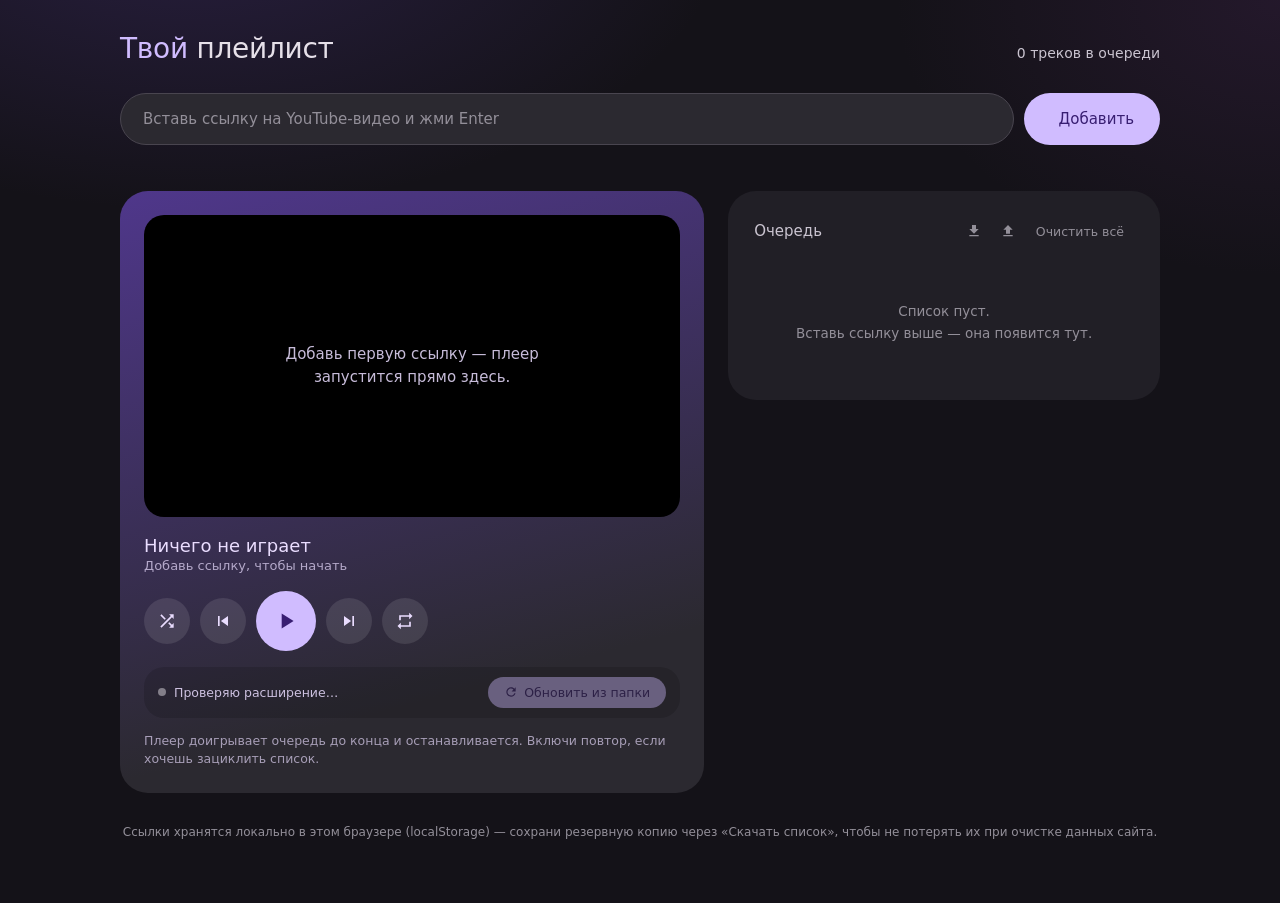
==== commit 910592ec: "Update index.html" ====
--- a/index.html
+++ b/index.html
@@ -258,10 +258,9 @@
     height: 60px;
     background: var(--md-primary);
     color: var(--md-on-primary);
-    border-radius: var(--shape-l);
+    border-radius: var(--shape-full);
   }
   .ctrl-play:hover { background: var(--md-primary); filter: brightness(1.08); }
-  .ctrl-play.is-playing { border-radius: var(--shape-full); }
   .ctrl-play svg { width: 26px; height: 26px; }
 
   .bookmarks-sync {
@@ -982,6 +981,17 @@
     var data = event.data;
     if (!data || data.source !== "eko-playlist-extension") return;
 
+    if (data.type === "GET_STATE") {
+      publishState(data.requestId);
+      return;
+    }
+
+    if (data.type === "COMMAND") {
+      runCommand(data.cmd, data.value);
+      publishState(data.requestId);
+      return;
+    }
+
     if (data.type === "EXTENSION_PRESENT") {
       extensionDetected = true;
       els.syncBtn.disabled = syncInProgress;
@@ -1005,6 +1015,116 @@
 
 
 
+  // ---------- Mini-player bridge (extension toolbar popup) ----------
+  // The popup never plays anything itself: it reads this state and sends
+  // commands, this tab stays the only place where video is rendered.
+  var STORAGE_VOLUME_KEY = "yt_playlist_material_volume_v1";
+  var volume = 100; // 0..100, remembered between visits
+  var publishTimer = null;
+
+  try {
+    var savedVol = parseInt(localStorage.getItem(STORAGE_VOLUME_KEY), 10);
+    if (!isNaN(savedVol) && savedVol >= 0 && savedVol <= 100) volume = savedVol;
+  } catch (e) {}
+
+  function playerHas(method) {
+    return !!player && typeof player[method] === "function";
+  }
+
+  function applyVolume() {
+    if (!playerHas("setVolume")) return;
+    try { player.setVolume(volume); } catch (e) {}
+  }
+
+  function setVolumeLevel(v) {
+    v = Math.max(0, Math.min(100, Math.round(Number(v))));
+    if (isNaN(v)) return;
+    volume = v;
+    try { localStorage.setItem(STORAGE_VOLUME_KEY, String(volume)); } catch (e) {}
+    applyVolume();
+    // dragging the slider up from "muted" means the user wants sound
+    if (v > 0 && playerHas("isMuted") && player.isMuted()) player.unMute();
+  }
+
+  function seekTo(sec) {
+    sec = Number(sec);
+    if (isNaN(sec) || !playerHas("seekTo")) return;
+    var max = playerHas("getDuration") ? Number(player.getDuration()) || 0 : 0;
+    if (max > 0) sec = Math.min(sec, max);
+    try { player.seekTo(Math.max(0, sec), true); } catch (e) {}
+  }
+
+  function toggleMute() {
+    if (!playerHas("isMuted")) return;
+    if (player.isMuted()) {
+      player.unMute();
+      if (volume === 0) setVolumeLevel(50);
+    } else {
+      player.mute();
+    }
+  }
+
+  function buildState() {
+    var track = currentIndex >= 0 ? playlist[currentIndex] : null;
+    var muted = false;
+    var time = 0;
+    var duration = 0;
+    if (playerHas("getCurrentTime") && playerHas("getDuration")) {
+      try {
+        time = Math.round((Number(player.getCurrentTime()) || 0) * 10) / 10;
+        duration = Math.round((Number(player.getDuration()) || 0) * 10) / 10;
+      } catch (e) {}
+    }
+    // Volume can also be changed in the YouTube frame itself, so ask the player.
+    if (playerHas("getVolume")) {
+      try {
+        var real = Math.round(player.getVolume());
+        if (!isNaN(real) && real !== volume) {
+          volume = real;
+          try { localStorage.setItem(STORAGE_VOLUME_KEY, String(volume)); } catch (e) {}
+        }
+        muted = !!player.isMuted();
+      } catch (e) {}
+    }
+    return {
+      hasTrack: !!track,
+      id: track ? track.id : "",
+      title: track ? track.title : "",
+      thumb: track ? track.thumb : "",
+      isPlaying: isPlaying,
+      time: time,
+      duration: duration,
+      index: currentIndex,
+      count: playlist.length,
+      volume: volume,
+      muted: muted
+    };
+  }
+
+  // With a requestId the extension is waiting for an answer, so reply now;
+  // otherwise it is a push, coalesced so bursts of UI updates send one message.
+  function publishState(requestId) {
+    if (requestId) {
+      window.postMessage({ source: "eko-playlist-page", type: "STATE", state: buildState(), requestId: requestId }, "*");
+      return;
+    }
+    if (publishTimer) return;
+    publishTimer = setTimeout(function () {
+      publishTimer = null;
+      window.postMessage({ source: "eko-playlist-page", type: "STATE", state: buildState() }, "*");
+    }, 60);
+  }
+
+  function runCommand(cmd, value) {
+    if (cmd === "toggle") togglePlayPause();
+    else if (cmd === "next") goNext();
+    else if (cmd === "prev") goPrev();
+    else if (cmd === "volume") setVolumeLevel(value);
+    else if (cmd === "mute") toggleMute();
+    else if (cmd === "seek") seekTo(value);
+    publishState(); // pushes the settled state (volume/mute change no UI hook)
+  }
+
   // ---------- Player ----------
   function initYouTubePlayer() {
     playerReady = true;
@@ -1018,16 +1138,7 @@
     }
   }
 
-  // On a fast/cached reload (F5), the YouTube API script can finish loading
-  // and fire its one-shot ready signal before this inline script has even
-  // run — window.onYouTubeIframeAPIReady wouldn't exist yet, so the call is
-  // lost for good and the player never builds. Guard against that: if the
-  // API is already sitting on window by the time we get here, init right away.
-  if (window.YT && window.YT.Player) {
-    initYouTubePlayer();
-  } else {
-    window.onYouTubeIframeAPIReady = initYouTubePlayer;
-  }
+  window.onYouTubeIframeAPIReady = initYouTubePlayer;
 
   function ensureVideoElement() {
     if (document.getElementById("ytPlayerFrame")) return;
@@ -1058,6 +1169,7 @@
             var frame = player.getIframe();
             if (frame) frame.setAttribute("referrerpolicy", "strict-origin-when-cross-origin");
           } catch (e) {}
+          applyVolume();
           if (autoplay) player.playVideo();
         },
         onStateChange: onPlayerStateChange,
@@ -1107,6 +1219,15 @@
   function showEmbedBlockedFallback(track) {
     isPlaying = false;
     updatePlayIcon();
+    // We're about to wipe out #ytPlayerFrame below, which leaves `player`
+    // pointing at a detached iframe. Destroy it and clear the reference so
+    // the next buildPlayerFor() call creates a fresh YT.Player instead of
+    // silently commanding a dead one (which is why switching tracks after
+    // hitting an embed-blocked video used to just go black with no error).
+    if (player) {
+      try { player.destroy(); } catch (e) {}
+      player = null;
+    }
     if (!track) return;
     var watchUrl = "https://www.youtube.com/watch?v=" + track.id;
     els.videoWrap.classList.add("empty");
@@ -1197,8 +1318,13 @@
   }
 
   function stopAndClearPlayer() {
-    if (player && player.stopVideo) {
+    // The iframe is removed below, so the YT.Player object must go with it.
+    // Keeping it would make the next buildPlayerFor() load a video into a
+    // detached iframe (black player until the page is reloaded).
+    if (player) {
       try { player.stopVideo(); } catch (e) {}
+      try { player.destroy(); } catch (e) {}
+      player = null;
     }
     els.videoWrap.innerHTML = "";
     els.videoWrap.classList.add("empty");
@@ -1242,11 +1368,12 @@
 
   // ---------- UI render ----------
   function updatePlayIcon() {
+    publishState();
     els.playIcon.innerHTML = isPlaying ? ICON_PAUSE : ICON_PLAY;
-    els.playBtn.classList.toggle("is-playing", isPlaying);
   }
 
   function updateNowPlayingText() {
+    publishState();
     if (currentIndex < 0 || !playlist[currentIndex]) {
       els.npTitle.textContent = "Ничего не играет";
       els.npSub.textContent = "Добавь ссылку, чтобы начать";
@@ -1258,6 +1385,7 @@
   }
 
   function renderQueue() {
+    publishState();
     els.queueCount.textContent = playlist.length + " " + pluralTracks(playlist.length) + " в очереди";
 
     if (playlist.length === 0) {
@@ -1341,6 +1469,16 @@
 
   // ---------- Init ----------
   loadState();
+
+  // On a fast/cached reload (F5), the YouTube API script can finish loading
+  // and fire its one-shot ready signal before this inline script even reaches
+  // this point — window.onYouTubeIframeAPIReady wouldn't get registered in
+  // time and the signal is lost for good. Guard against that here, i.e. AFTER
+  // loadState(), so playlist/currentIndex are already populated when we do it.
+  if (window.YT && window.YT.Player) {
+    initYouTubePlayer();
+  }
+
   renderQueue();
   els.shuffleBtn.classList.toggle("active", shuffleOn);
   if (shuffleOn) buildShuffleOrder(true);
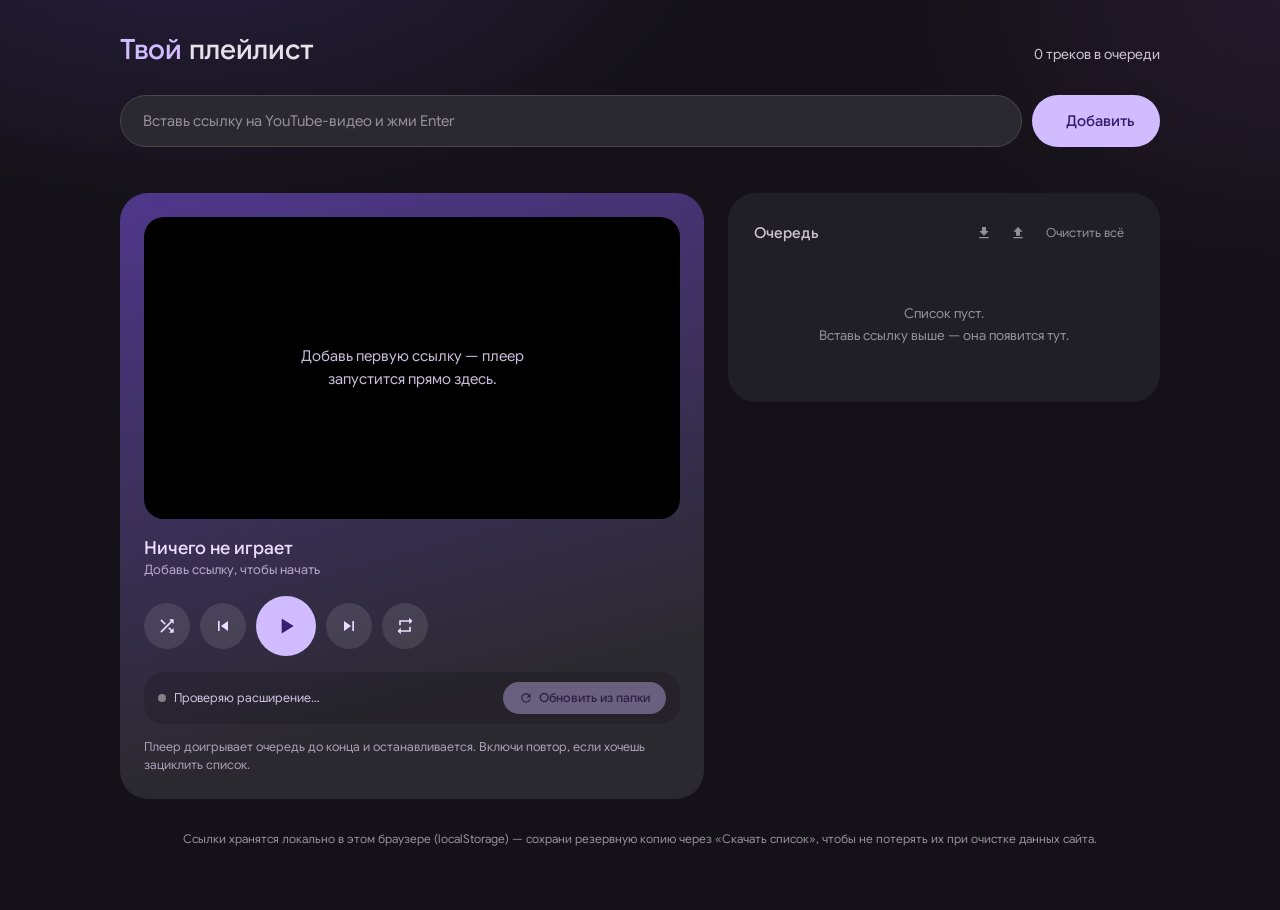
==== commit 113c1b93: "Update index.html" ====
--- a/index.html
+++ b/index.html
@@ -6,6 +6,24 @@
 <meta name="viewport" content="width=device-width, initial-scale=1, viewport-fit=cover">
 <title>Плейлист</title>
 <style>
+  /* Google Sans (variable, 400–700), OFL-1.1, встроен: latin + cyrillic */
+  @font-face {
+    font-family: "Google Sans";
+    font-style: normal;
+    font-weight: 400 700;
+    font-display: swap;
+    src: url([data-uri]) format("woff2");
+    unicode-range: U+0301,U+0400-045F,U+0490-0491,U+04B0-04B1,U+2116;
+  }
+  @font-face {
+    font-family: "Google Sans";
+    font-style: normal;
+    font-weight: 400 700;
+    font-display: swap;
+    src: url([data-uri]) format("woff2");
+    unicode-range: U+0000-00FF,U+0131,U+0152-0153,U+02BB-02BC,U+02C6,U+02DA,U+02DC,U+0304,U+0308,U+0329,U+2000-206F,U+20AC,U+2122,U+2191,U+2193,U+2212,U+2215,U+FEFF,U+FFFD;
+  }
+
   :root {
     --md-primary: #D0BCFF;
     --md-on-primary: #381E72;
@@ -32,6 +50,8 @@
   }
 
   * { box-sizing: border-box; -webkit-tap-highlight-color: transparent; }
+
+  button, input, select, textarea { font-family: inherit; }
 
   html, body {
     height: 100%;
@@ -583,6 +603,9 @@
   var playerReady = false;
   var isPlaying = false;
   var pendingLoadIndex = null; // if user picks a video before player is ready
+  var queuedLoad = null;       // track requested while the YT.Player iframe is still booting
+  var syncTimer = null;
+  var LOADING_TITLE = "Загружаю название…";
 
   var els = {
     urlInput: document.getElementById("urlInput"),
@@ -616,7 +639,8 @@
   function loadState() {
     try {
       var raw = localStorage.getItem(STORAGE_KEY);
-      playlist = raw ? JSON.parse(raw) : [];
+      var parsed = raw ? JSON.parse(raw) : [];
+      playlist = Array.isArray(parsed) ? parsed.filter(isValidTrack).map(normalizeTrack) : [];
     } catch (e) { playlist = []; }
 
     try {
@@ -635,17 +659,25 @@
     } catch (e) { repeatMode = "off"; }
   }
 
-  function savePlaylist() {
-    localStorage.setItem(STORAGE_KEY, JSON.stringify(playlist));
-  }
-  function saveIndex() {
-    localStorage.setItem(STORAGE_INDEX_KEY, String(currentIndex));
-  }
-  function saveShuffle() {
-    localStorage.setItem(STORAGE_SHUFFLE_KEY, shuffleOn ? "1" : "0");
-  }
-  function saveRepeat() {
-    localStorage.setItem(STORAGE_REPEAT_KEY, repeatMode);
+  // localStorage can throw (quota, storage blocked); the player must keep working.
+  function safeSet(key, value) {
+    try { localStorage.setItem(key, value); } catch (e) {}
+  }
+  function savePlaylist() { safeSet(STORAGE_KEY, JSON.stringify(playlist)); }
+  function saveIndex() { safeSet(STORAGE_INDEX_KEY, String(currentIndex)); }
+  function saveShuffle() { safeSet(STORAGE_SHUFFLE_KEY, shuffleOn ? "1" : "0"); }
+  function saveRepeat() { safeSet(STORAGE_REPEAT_KEY, repeatMode); }
+
+  function isValidTrack(t) {
+    return !!t && typeof t.id === "string" && /^[a-zA-Z0-9_-]{11}$/.test(t.id);
+  }
+  function normalizeTrack(t) {
+    return {
+      id: t.id,
+      title: typeof t.title === "string" && t.title ? t.title : t.id,
+      thumb: "https://i.ytimg.com/vi/" + t.id + "/mqdefault.jpg",
+      addedAt: typeof t.addedAt === "number" ? t.addedAt : Date.now()
+    };
   }
 
   // ---------- Shuffle ----------
@@ -705,29 +737,74 @@
 
   // ---------- YouTube URL parsing ----------
   function extractVideoId(url) {
-    url = url.trim();
+    url = String(url || "").trim();
+    var ID = /^[a-zA-Z0-9_-]{11}$/;
+    if (ID.test(url)) return url; // bare 11-char id
+
+    // Proper URL parsing first: "v" is not always the first query parameter
+    // (watch?list=...&v=ID, watch?feature=share&v=ID).
+    var u = null;
+    try { u = new URL(/^[a-z][a-z0-9+.-]*:\/\//i.test(url) ? url : "https://" + url); } catch (e) {}
+    if (u) {
+      var host = u.hostname.toLowerCase().replace(/^(www|m|music)\./, "");
+      if (host === "youtube.com" || host === "youtube-nocookie.com") {
+        var v = u.searchParams.get("v");
+        if (v && ID.test(v)) return v;
+        var m = u.pathname.match(/^\/(?:embed|shorts|live|v)\/([a-zA-Z0-9_-]{11})/);
+        if (m) return m[1];
+      } else if (host === "youtu.be") {
+        var seg = u.pathname.split("/")[1] || "";
+        if (ID.test(seg)) return seg;
+      }
+    }
+
+    // Fallback for odd strings that aren't URLs but contain a link
     var patterns = [
       /(?:youtube\.com\/watch\?v=)([a-zA-Z0-9_-]{11})/,
       /(?:youtu\.be\/)([a-zA-Z0-9_-]{11})/,
       /(?:youtube\.com\/embed\/)([a-zA-Z0-9_-]{11})/,
-      /(?:youtube\.com\/shorts\/)([a-zA-Z0-9_-]{11})/,
-      /(?:music\.youtube\.com\/watch\?v=)([a-zA-Z0-9_-]{11})/
+      /(?:youtube\.com\/shorts\/)([a-zA-Z0-9_-]{11})/
     ];
     for (var i = 0; i < patterns.length; i++) {
-      var m = url.match(patterns[i]);
-      if (m) return m[1];
-    }
-    // bare 11-char id
-    if (/^[a-zA-Z0-9_-]{11}$/.test(url)) return url;
+      var mm = url.match(patterns[i]);
+      if (mm) return mm[1];
+    }
     return null;
   }
 
-  function fetchTitle(videoId) {
+  // oEmbed is queried at most a few at a time: a big bookmark folder used to fire
+  // dozens of requests at once, and every failure replaced a good bookmark title
+  // with the raw video id. Failure now resolves to null and callers keep what they have.
+  var TITLE_MAX_PARALLEL = 4;
+  var titleQueue = [];
+  var titleActive = 0;
+
+  function requestTitle(videoId) {
     // oEmbed doesn't require API key, works client-side (subject to CORS - YouTube allows it)
     return fetch("https://www.youtube.com/oembed?url=" + encodeURIComponent("https://www.youtube.com/watch?v=" + videoId) + "&format=json")
       .then(function (r) { if (!r.ok) throw new Error("oembed failed"); return r.json(); })
-      .then(function (data) { return data.title || videoId; })
-      .catch(function () { return videoId; });
+      .then(function (data) { return (data && data.title) || null; })
+      .catch(function () { return null; });
+  }
+
+  function pumpTitleQueue() {
+    while (titleActive < TITLE_MAX_PARALLEL && titleQueue.length) {
+      (function (job) {
+        titleActive++;
+        requestTitle(job.id).then(function (title) {
+          titleActive--;
+          job.resolve(title);
+          pumpTitleQueue();
+        });
+      })(titleQueue.shift());
+    }
+  }
+
+  function fetchTitle(videoId) {
+    return new Promise(function (resolve) {
+      titleQueue.push({ id: videoId, resolve: resolve });
+      pumpTitleQueue();
+    });
   }
 
   // ---------- Add / remove ----------
@@ -756,7 +833,7 @@
 
     var placeholderTrack = {
       id: id,
-      title: "Загружаю название…",
+      title: LOADING_TITLE,
       thumb: "https://i.ytimg.com/vi/" + id + "/mqdefault.jpg",
       addedAt: Date.now()
     };
@@ -772,7 +849,8 @@
     fetchTitle(id).then(function (title) {
       var track = playlist.find(function (t) { return t.id === id; });
       if (track) {
-        track.title = title;
+        if (title) track.title = title;
+        else if (track.title === LOADING_TITLE) track.title = id;
         savePlaylist();
         renderQueue();
         if (currentIndex >= 0 && playlist[currentIndex] && playlist[currentIndex].id === id) {
@@ -938,7 +1016,7 @@
     candidates.forEach(function (c) {
       var placeholderTrack = {
         id: c.id,
-        title: c.bookmarkTitle || "Загружаю название…",
+        title: c.bookmarkTitle || LOADING_TITLE,
         thumb: "https://i.ytimg.com/vi/" + c.id + "/mqdefault.jpg",
         addedAt: Date.now()
       };
@@ -948,7 +1026,8 @@
       fetchTitle(c.id).then(function (title) {
         var track = playlist.find(function (t) { return t.id === c.id; });
         if (track) {
-          track.title = title;
+          if (title) track.title = title;
+          else if (track.title === LOADING_TITLE) track.title = c.id;
           savePlaylist();
           renderQueue();
           if (currentIndex >= 0 && playlist[currentIndex] && playlist[currentIndex].id === c.id) {
@@ -974,6 +1053,13 @@
     if (!extensionDetected || syncInProgress) return;
     setSyncingUI(true);
     window.postMessage({ source: "eko-playlist-page", type: "REQUEST_SYNC" }, "*");
+    // If the extension was reloaded/disabled while this tab was open, nobody answers.
+    clearTimeout(syncTimer);
+    syncTimer = setTimeout(function () {
+      if (!syncInProgress) return;
+      setSyncingUI(false);
+      showFeedback("Расширение не ответило. Если его перезагружали — обнови страницу (F5).");
+    }, 8000);
   }
 
   window.addEventListener("message", function (event) {
@@ -987,7 +1073,9 @@
     }
 
     if (data.type === "COMMAND") {
-      runCommand(data.cmd, data.value);
+      // Whatever happens, answer: an unanswered request makes the extension
+      // think this tab is gone and the popup shows "player not open".
+      try { runCommand(data.cmd, data.value); } catch (e) { console.error("[mini-player] command failed:", e); }
       publishState(data.requestId);
       return;
     }
@@ -1000,6 +1088,7 @@
     }
 
     if (data.type === "SYNC_RESULT") {
+      clearTimeout(syncTimer);
       if (!data.ok) {
         setSyncingUI(false);
         if (data.error === "folder-not-found") {
@@ -1149,10 +1238,17 @@
   function buildPlayerFor(videoId, autoplay) {
     ensureVideoElement();
     if (player) {
-      player.loadVideoById(videoId);
-      if (!autoplay) { player.cueVideoById(videoId); }
-      return;
-    }
+      if (!playerHas("loadVideoById")) {
+        // The iframe is still booting and has no API methods yet: remember the
+        // request, onReady applies it.
+        queuedLoad = { id: videoId, autoplay: autoplay };
+        return;
+      }
+      if (autoplay) player.loadVideoById(videoId);
+      else player.cueVideoById(videoId);
+      return;
+    }
+    queuedLoad = null;
     player = new YT.Player("ytPlayerFrame", {
       videoId: videoId,
       host: "https://www.youtube-nocookie.com",
@@ -1164,13 +1260,24 @@
         enablejsapi: 1
       },
       events: {
-        onReady: function () {
+        onReady: function (ev) {
+          // Use the player that fired, not the global: it may have been cleared
+          // or replaced while the iframe was booting.
+          var p = (ev && ev.target) || player;
+          if (!p || p !== player) return;
           try {
-            var frame = player.getIframe();
+            var frame = p.getIframe();
             if (frame) frame.setAttribute("referrerpolicy", "strict-origin-when-cross-origin");
           } catch (e) {}
           applyVolume();
-          if (autoplay) player.playVideo();
+          if (queuedLoad) {
+            var q = queuedLoad;
+            queuedLoad = null;
+            if (q.autoplay) p.loadVideoById(q.id);
+            else p.cueVideoById(q.id);
+          } else if (autoplay) {
+            p.playVideo();
+          }
         },
         onStateChange: onPlayerStateChange,
         onError: onPlayerError
@@ -1228,6 +1335,7 @@
       try { player.destroy(); } catch (e) {}
       player = null;
     }
+    queuedLoad = null;
     if (!track) return;
     var watchUrl = "https://www.youtube.com/watch?v=" + track.id;
     els.videoWrap.classList.add("empty");
@@ -1326,6 +1434,7 @@
       try { player.destroy(); } catch (e) {}
       player = null;
     }
+    queuedLoad = null;
     els.videoWrap.innerHTML = "";
     els.videoWrap.classList.add("empty");
     els.videoWrap.innerHTML = '<p>Добавь первую ссылку — плеер запустится прямо здесь.</p>';
@@ -1337,6 +1446,12 @@
   function togglePlayPause() {
     if (!player) {
       if (playlist.length > 0) playIndex(currentIndex >= 0 ? currentIndex : 0);
+      return;
+    }
+    if (!playerHas("playVideo")) {
+      // Player iframe is still booting: start as soon as it is ready.
+      var cur = playlist[currentIndex >= 0 ? currentIndex : 0];
+      if (cur) queuedLoad = { id: cur.id, autoplay: true };
       return;
     }
     if (isPlaying) {
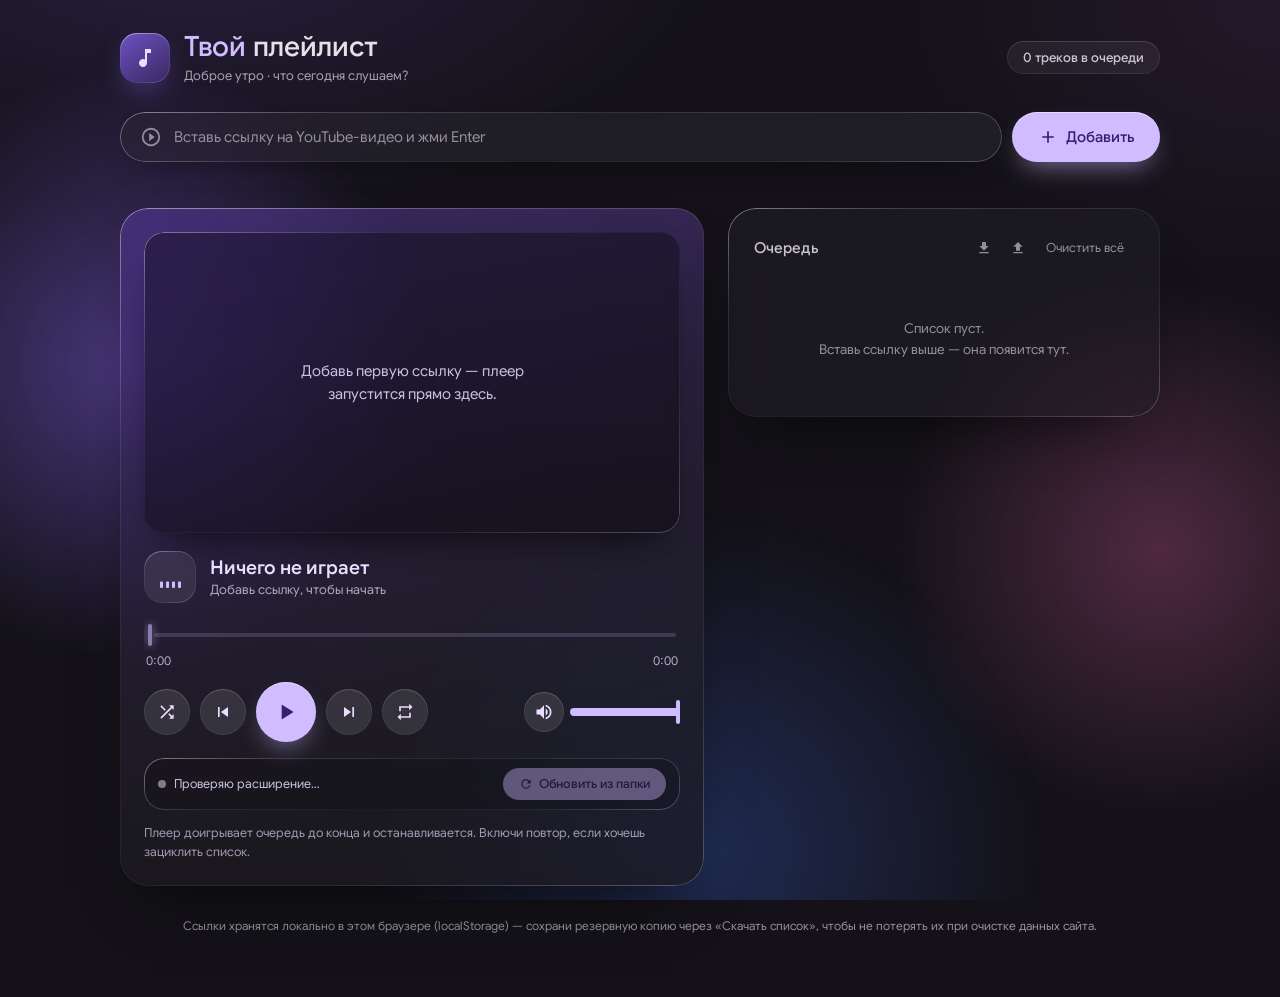
==== commit 815d074f: "Update index.html" ====
--- a/index.html
+++ b/index.html
@@ -47,6 +47,15 @@
     --shape-m: 14px;
     --shape-s: 10px;
     --shape-full: 999px;
+
+    --glass-blur: blur(22px) saturate(150%);
+  }
+
+  /* Прожектор под курсором: плавно появляется при наведении на стеклянную плашку */
+  @property --spot {
+    syntax: "<number>";
+    inherits: false;
+    initial-value: 0;
   }
 
   * { box-sizing: border-box; -webkit-tap-highlight-color: transparent; }
@@ -72,33 +81,151 @@
 
   html { scroll-padding-top: env(safe-area-inset-top, 0px); }
 
+  /* --- Фоновые «светящиеся шары»: дают стеклу что преломлять --- */
+  .bg-orbs {
+    position: fixed;
+    inset: 0;
+    z-index: 0;
+    overflow: hidden;
+    pointer-events: none;
+  }
+  .orb {
+    position: absolute;
+    border-radius: 50%;
+    will-change: transform;
+  }
+  .orb-1 {
+    width: 620px; height: 620px;
+    left: -180px; top: 6%;
+    background: radial-gradient(circle, rgba(124, 92, 222, 0.50), transparent 68%);
+    animation: drift-a 34s ease-in-out infinite alternate;
+  }
+  .orb-2 {
+    width: 560px; height: 560px;
+    right: -160px; top: 30%;
+    background: radial-gradient(circle, rgba(214, 96, 160, 0.30), transparent 68%);
+    animation: drift-b 41s ease-in-out infinite alternate;
+  }
+  .orb-3 {
+    width: 700px; height: 700px;
+    left: 28%; bottom: -300px;
+    background: radial-gradient(circle, rgba(64, 110, 232, 0.28), transparent 68%);
+    animation: drift-c 47s ease-in-out infinite alternate;
+  }
+  @keyframes drift-a { to { transform: translate(160px, -110px) scale(1.18); } }
+  @keyframes drift-b { to { transform: translate(-140px, 90px) scale(0.9); } }
+  @keyframes drift-c { to { transform: translate(-120px, -70px) scale(1.12); } }
+
   .app {
+    position: relative;
+    z-index: 1;
     max-width: 1080px;
     margin: 0 auto;
     padding: 32px 20px 64px;
   }
 
+  /* --- Стеклянная обводка: градиентный бордер, вырезанный маской --- */
+  .glass {
+    position: relative;
+    --spot: 0;
+    transition: --spot 0.4s ease;
+  }
+  .glass:hover { --spot: 1; }
+
+  .glass::before,
+  .glass::after {
+    content: "";
+    position: absolute;
+    inset: 0;
+    border-radius: inherit;
+    padding: 1px;
+    pointer-events: none;
+    -webkit-mask: linear-gradient(#000 0 0) content-box, linear-gradient(#000 0 0);
+    -webkit-mask-composite: xor;
+    mask: linear-gradient(#000 0 0) content-box, linear-gradient(#000 0 0);
+    mask-composite: exclude;
+  }
+  /* статичный «блик» по периметру: светлый сверху-слева, фиолетовый снизу-справа */
+  .glass::before {
+    background: linear-gradient(150deg,
+      rgba(255, 255, 255, 0.42) 0%,
+      rgba(255, 255, 255, 0.10) 22%,
+      rgba(255, 255, 255, 0.03) 50%,
+      rgba(255, 255, 255, 0.08) 78%,
+      rgba(208, 188, 255, 0.34) 100%);
+    z-index: 3;
+  }
+  /* подсветка рамки, которая бежит за курсором */
+  .glass::after {
+    padding: 1.5px;
+    background: radial-gradient(220px circle at var(--mx, 50%) var(--my, 0%),
+      rgba(255, 255, 255, 0.9),
+      rgba(208, 188, 255, 0.35) 45%,
+      transparent 72%);
+    opacity: 0;
+    transition: opacity 0.35s ease;
+    z-index: 4;
+  }
+  .glass:hover::after { opacity: 1; }
+  .glass-static::after { display: none; }
+
+  /* --- Шапка --- */
   header.top {
     display: flex;
-    align-items: baseline;
+    align-items: center;
     justify-content: space-between;
     gap: 16px;
     margin-bottom: 28px;
     flex-wrap: wrap;
   }
 
+  .brand {
+    display: flex;
+    align-items: center;
+    gap: 14px;
+  }
+
+  .logo {
+    width: 50px;
+    height: 50px;
+    border-radius: 17px;
+    display: flex;
+    align-items: center;
+    justify-content: center;
+    color: var(--md-on-primary-container);
+    background: linear-gradient(145deg, rgba(124, 92, 222, 0.85), rgba(79, 55, 139, 0.55));
+    box-shadow: 0 12px 30px -10px rgba(124, 92, 222, 0.7), inset 0 1px 0 rgba(255, 255, 255, 0.25);
+    flex-shrink: 0;
+  }
+  .logo svg { width: 24px; height: 24px; fill: currentColor; }
+
   h1.wordmark {
     font-size: 28px;
     font-weight: 500;
     letter-spacing: -0.01em;
+    line-height: 1.1;
     margin: 0;
     color: var(--md-on-surface);
   }
   h1.wordmark span { color: var(--md-primary); }
 
+  .tagline {
+    font-size: 13px;
+    color: var(--md-on-surface-variant);
+    opacity: 0.8;
+    margin-top: 4px;
+  }
+
   .queue-count {
-    font-size: 14px;
+    font-size: 13px;
+    font-weight: 500;
     color: var(--md-on-surface-variant);
+    padding: 8px 16px;
+    border-radius: var(--shape-full);
+    background: rgba(255, 255, 255, 0.06);
+    box-shadow: inset 0 0 0 1px rgba(255, 255, 255, 0.08), inset 0 1px 0 rgba(255, 255, 255, 0.08);
+    -webkit-backdrop-filter: blur(12px);
+    backdrop-filter: blur(12px);
   }
 
   /* --- Add bar --- */
@@ -108,23 +235,44 @@
     margin-bottom: 28px;
   }
 
-  .add-bar input {
+  .add-field {
     flex: 1;
-    background: var(--md-surface-container-high);
-    border: 1px solid var(--md-outline-variant);
+    display: flex;
+    align-items: center;
+    border-radius: var(--shape-full);
+    background: rgba(43, 41, 48, 0.5);
+    -webkit-backdrop-filter: blur(18px) saturate(140%);
+    backdrop-filter: blur(18px) saturate(140%);
+    box-shadow: inset 0 1px 0 rgba(255, 255, 255, 0.07), 0 14px 30px -18px rgba(0, 0, 0, 0.7);
+    transition: background 0.15s ease, box-shadow 0.15s ease;
+  }
+  .add-field:focus-within {
+    background: rgba(54, 52, 59, 0.65);
+    box-shadow: inset 0 1px 0 rgba(255, 255, 255, 0.1), 0 0 0 3px rgba(208, 188, 255, 0.18), 0 14px 30px -18px rgba(0, 0, 0, 0.7);
+  }
+  .add-lead {
+    position: absolute;
+    left: 20px;
+    width: 22px;
+    height: 22px;
+    fill: var(--md-outline);
+    pointer-events: none;
+    transition: fill 0.15s ease;
+  }
+  .add-field:focus-within .add-lead { fill: var(--md-primary); }
+
+  .add-field input {
+    width: 100%;
+    background: transparent;
+    border: none;
     color: var(--md-on-surface);
-    border-radius: var(--shape-full);
-    padding: 16px 22px;
+    border-radius: inherit;
+    padding: 16px 22px 16px 54px;
     font-size: 15px;
     font-family: inherit;
     outline: none;
-    transition: border-color 0.15s ease, background 0.15s ease;
-  }
-  .add-bar input::placeholder { color: var(--md-outline); }
-  .add-bar input:focus {
-    border-color: var(--md-primary);
-    background: var(--md-surface-container-highest);
-  }
+  }
+  .add-field input::placeholder { color: var(--md-outline); }
 
   .btn-add {
     background: var(--md-primary);
@@ -139,8 +287,10 @@
     display: flex;
     align-items: center;
     gap: 8px;
+    box-shadow: 0 12px 26px -10px rgba(208, 188, 255, 0.6), inset 0 1px 0 rgba(255, 255, 255, 0.45);
     transition: filter 0.15s ease, transform 0.1s ease;
   }
+  .btn-add svg { width: 20px; height: 20px; fill: currentColor; }
   .btn-add:hover { filter: brightness(1.08); }
   .btn-add:active { transform: scale(0.97); }
 
@@ -159,17 +309,53 @@
     align-items: start;
   }
   @media (max-width: 860px) {
-    .layout { grid-template-columns: 1fr; }
+    .layout { grid-template-columns: minmax(0, 1fr); }
   }
 
   /* --- Hero player card --- */
   .player-card {
-    background: linear-gradient(165deg, var(--md-primary-container) 0%, var(--md-surface-container-high) 78%);
     border-radius: var(--shape-xl);
     padding: 24px;
     position: relative;
     overflow: hidden;
-  }
+    background:
+      radial-gradient(460px circle at var(--mx, 50%) var(--my, 50%), rgba(255, 255, 255, calc(var(--spot) * 0.08)), transparent 65%),
+      linear-gradient(165deg, rgba(79, 55, 139, 0.62) 0%, rgba(43, 41, 48, 0.58) 78%);
+    -webkit-backdrop-filter: var(--glass-blur);
+    backdrop-filter: var(--glass-blur);
+    box-shadow: inset 0 1px 0 rgba(255, 255, 255, 0.10), 0 34px 60px -32px rgba(0, 0, 0, 0.7);
+  }
+  .player-card > :not(.ambient) {
+    position: relative;
+    z-index: 1;
+  }
+
+  /* Размытая обложка текущего трека как подсветка карточки */
+  .ambient {
+    position: absolute;
+    inset: 0;
+    z-index: 0;
+    overflow: hidden;
+    pointer-events: none;
+    border-radius: inherit;
+  }
+  .ambient::after {
+    content: "";
+    position: absolute;
+    inset: 0;
+    background: linear-gradient(180deg, rgba(20, 18, 24, 0) 0%, rgba(20, 18, 24, 0.5) 100%);
+  }
+  .ambient-layer {
+    position: absolute;
+    inset: -30%;
+    background-size: cover;
+    background-position: center;
+    filter: blur(48px) saturate(1.6);
+    opacity: 0;
+    transform: scale(1.05);
+    transition: opacity 0.9s ease;
+  }
+  .ambient-layer.on { opacity: 0.42; }
 
   .video-wrap {
     position: relative;
@@ -178,6 +364,7 @@
     border-radius: var(--shape-l);
     overflow: hidden;
     background: #000;
+    box-shadow: 0 20px 40px -20px rgba(0, 0, 0, 0.8);
   }
   .video-wrap iframe {
     position: absolute;
@@ -193,6 +380,7 @@
     justify-content: center;
     text-align: center;
     padding: 24px;
+    background: rgba(0, 0, 0, 0.35);
   }
   .video-wrap.empty p {
     color: var(--md-on-primary-container);
@@ -206,13 +394,26 @@
     margin-top: 18px;
     display: flex;
     align-items: center;
-    gap: 16px;
-  }
+    gap: 14px;
+  }
+
+  .np-badge {
+    width: 52px;
+    height: 52px;
+    border-radius: 18px;
+    flex-shrink: 0;
+    display: flex;
+    align-items: center;
+    justify-content: center;
+    background: rgba(255, 255, 255, 0.08);
+    box-shadow: inset 0 1px 0 rgba(255, 255, 255, 0.12);
+  }
+  .np-badge .eq { height: 22px; }
 
   .np-text { min-width: 0; flex: 1; }
   .np-title {
-    font-size: 18px;
-    font-weight: 500;
+    font-size: 19px;
+    font-weight: 600;
     color: var(--md-on-primary-container);
     white-space: nowrap;
     overflow: hidden;
@@ -225,16 +426,81 @@
     margin-top: 2px;
   }
 
+  /* --- Эквалайзер: крутится только пока трек играет --- */
+  .eq {
+    display: inline-flex;
+    align-items: flex-end;
+    gap: 3px;
+    height: 18px;
+  }
+  .eq i {
+    display: block;
+    width: 3px;
+    height: 100%;
+    border-radius: 2px;
+    background: var(--md-primary);
+    transform-origin: bottom;
+    transform: scaleY(0.3);
+    animation: eq-bounce 1.1s ease-in-out infinite;
+    animation-play-state: paused;
+  }
+  .eq i:nth-child(1) { animation-delay: -0.90s; }
+  .eq i:nth-child(2) { animation-delay: -0.50s; }
+  .eq i:nth-child(3) { animation-delay: -0.20s; }
+  .eq i:nth-child(4) { animation-delay: -0.70s; }
+  body.is-playing .eq i { animation-play-state: running; }
+  @keyframes eq-bounce {
+    0%, 100% { transform: scaleY(0.25); }
+    30% { transform: scaleY(1); }
+    55% { transform: scaleY(0.5); }
+    75% { transform: scaleY(0.85); }
+  }
+
+  /* --- Волнистая полоса воспроизведения --- */
+  .progress { margin-top: 16px; }
+
+  .wave-wrap {
+    position: relative;
+    height: 32px;
+    cursor: pointer;
+    touch-action: pan-y;
+    outline: none;
+    border-radius: 12px;
+    -webkit-user-select: none;
+    user-select: none;
+  }
+  .wave-wrap canvas {
+    position: absolute;
+    inset: 0;
+    width: 100%;
+    height: 100%;
+    display: block;
+  }
+  .wave-wrap:focus-visible { box-shadow: 0 0 0 2px rgba(208, 188, 255, 0.55); }
+  .wave-wrap.disabled { cursor: default; opacity: 0.6; }
+
+  .time-row {
+    display: flex;
+    justify-content: space-between;
+    margin-top: 2px;
+    padding: 0 2px;
+    font-size: 12px;
+    font-variant-numeric: tabular-nums;
+    color: var(--md-on-primary-container);
+    opacity: 0.75;
+  }
+
+  /* --- Контролы --- */
   .controls {
     display: flex;
     align-items: center;
     gap: 10px;
-    margin-top: 18px;
+    margin-top: 14px;
     flex-wrap: wrap;
   }
 
   .ctrl-btn {
-    background: rgba(255,255,255,0.10);
+    background: rgba(255, 255, 255, 0.10);
     border: none;
     color: var(--md-on-primary-container);
     width: 46px;
@@ -244,10 +510,12 @@
     align-items: center;
     justify-content: center;
     cursor: pointer;
-    transition: background 0.15s ease, border-radius 0.2s cubic-bezier(0.2, 0, 0, 1);
+    box-shadow: inset 0 1px 0 rgba(255, 255, 255, 0.14), inset 0 0 0 1px rgba(255, 255, 255, 0.06);
+    transition: background 0.15s ease, transform 0.12s ease, border-radius 0.2s cubic-bezier(0.2, 0, 0, 1);
     flex-shrink: 0;
   }
-  .ctrl-btn:hover { background: rgba(255,255,255,0.18); }
+  .ctrl-btn:hover { background: rgba(255, 255, 255, 0.18); }
+  .ctrl-btn:active { transform: scale(0.94); }
   .ctrl-btn svg { width: 20px; height: 20px; fill: currentColor; }
   .ctrl-btn.active {
     background: var(--md-primary);
@@ -279,9 +547,111 @@
     background: var(--md-primary);
     color: var(--md-on-primary);
     border-radius: var(--shape-full);
+    box-shadow: 0 12px 26px -10px rgba(208, 188, 255, 0.6), inset 0 1px 0 rgba(255, 255, 255, 0.4);
   }
   .ctrl-play:hover { background: var(--md-primary); filter: brightness(1.08); }
   .ctrl-play svg { width: 26px; height: 26px; }
+  /* как в Material 3 Expressive: пока играет — кнопка «квадратнее» */
+  .ctrl-play.playing { border-radius: 22px; }
+
+  .ctrl-sm { width: 40px; height: 40px; }
+
+  /* --- Громкость --- */
+  .vol {
+    display: flex;
+    align-items: center;
+    gap: 6px;
+    margin-left: auto;
+  }
+  .vol-slider {
+    -webkit-appearance: none;
+    appearance: none;
+    width: 110px;
+    height: 28px;
+    margin: 0;
+    background: transparent;
+    cursor: pointer;
+    --v: 100%;
+  }
+  .vol-slider:focus-visible { outline: 2px solid rgba(208, 188, 255, 0.55); outline-offset: 2px; border-radius: 8px; }
+  .vol-slider::-webkit-slider-runnable-track {
+    height: 8px;
+    border-radius: 99px;
+    background: linear-gradient(to right, var(--md-primary) var(--v), rgba(255, 255, 255, 0.14) var(--v));
+  }
+  .vol-slider::-webkit-slider-thumb {
+    -webkit-appearance: none;
+    width: 4px;
+    height: 24px;
+    margin-top: -8px;
+    border-radius: 2px;
+    background: var(--md-primary);
+  }
+  .vol-slider::-moz-range-track {
+    height: 8px;
+    border-radius: 99px;
+    background: rgba(255, 255, 255, 0.14);
+  }
+  .vol-slider::-moz-range-progress {
+    height: 8px;
+    border-radius: 99px;
+    background: var(--md-primary);
+  }
+  .vol-slider::-moz-range-thumb {
+    width: 4px;
+    height: 24px;
+    border: none;
+    border-radius: 2px;
+    background: var(--md-primary);
+  }
+
+  /* --- «Далее» --- */
+  .up-next {
+    display: flex;
+    align-items: center;
+    gap: 12px;
+    width: 100%;
+    min-width: 0;
+    max-width: 100%;
+    margin-top: 16px;
+    padding: 8px 14px 8px 8px;
+    border: none;
+    border-radius: var(--shape-l);
+    background: rgba(255, 255, 255, 0.06);
+    box-shadow: inset 0 1px 0 rgba(255, 255, 255, 0.06);
+    color: inherit;
+    font: inherit;
+    text-align: left;
+    cursor: pointer;
+    transition: background 0.15s ease;
+  }
+  .up-next[hidden] { display: none; }
+  .up-next:hover { background: rgba(255, 255, 255, 0.10); }
+  .un-thumb {
+    width: 56px;
+    height: 34px;
+    border-radius: 10px;
+    object-fit: cover;
+    flex-shrink: 0;
+    background: var(--md-surface-container-highest);
+  }
+  .un-text { flex: 1; min-width: 0; }
+  .un-label {
+    font-size: 11px;
+    letter-spacing: 0.08em;
+    text-transform: uppercase;
+    color: var(--md-on-primary-container);
+    opacity: 0.6;
+  }
+  .un-title {
+    font-size: 13.5px;
+    font-weight: 500;
+    color: var(--md-on-primary-container);
+    white-space: nowrap;
+    overflow: hidden;
+    text-overflow: ellipsis;
+  }
+  .up-next > svg { width: 20px; height: 20px; fill: var(--md-on-primary-container); opacity: 0.7; flex-shrink: 0; }
 
   .bookmarks-sync {
     display: flex;
@@ -290,7 +660,8 @@
     gap: 12px;
     margin-top: 16px;
     padding: 10px 14px;
-    background: rgba(0,0,0,0.15);
+    background: rgba(0, 0, 0, 0.16);
+    box-shadow: inset 0 1px 0 rgba(255, 255, 255, 0.05);
     border-radius: var(--shape-l);
     flex-wrap: wrap;
   }
@@ -310,7 +681,7 @@
     flex-shrink: 0;
     transition: background 0.2s ease;
   }
-  .sync-dot.connected { background: #8BD450; }
+  .sync-dot.connected { background: #8BD450; box-shadow: 0 0 8px rgba(139, 212, 80, 0.7); }
   .sync-dot.missing { background: var(--md-error); }
 
   .chip-btn {
@@ -351,12 +722,17 @@
 
   /* --- Queue --- */
   .queue-card {
-    background: var(--md-surface-container);
     border-radius: var(--shape-xl);
     padding: 16px;
     max-height: 640px;
     display: flex;
     flex-direction: column;
+    background:
+      radial-gradient(420px circle at var(--mx, 50%) var(--my, 50%), rgba(255, 255, 255, calc(var(--spot) * 0.06)), transparent 65%),
+      rgba(33, 31, 38, 0.55);
+    -webkit-backdrop-filter: var(--glass-blur);
+    backdrop-filter: var(--glass-blur);
+    box-shadow: inset 0 1px 0 rgba(255, 255, 255, 0.07), 0 34px 60px -32px rgba(0, 0, 0, 0.65);
   }
 
   .queue-header {
@@ -390,7 +766,7 @@
     transition: background 0.15s ease, color 0.15s ease;
     flex-shrink: 0;
   }
-  .icon-btn:hover { background: var(--md-surface-container-highest); color: var(--md-on-surface); }
+  .icon-btn:hover { background: rgba(255, 255, 255, 0.08); color: var(--md-on-surface); }
   .icon-btn svg { width: 16px; height: 16px; fill: currentColor; }
   .clear-btn {
     background: none;
@@ -403,7 +779,7 @@
     border-radius: var(--shape-full);
     transition: background 0.15s ease, color 0.15s ease;
   }
-  .clear-btn:hover { background: var(--md-surface-container-highest); color: var(--md-error); }
+  .clear-btn:hover { background: rgba(255, 255, 255, 0.08); color: var(--md-error); }
 
   .queue-list {
     overflow-y: auto;
@@ -434,21 +810,57 @@
     transition: background 0.15s ease;
     position: relative;
   }
-  .q-item:hover { background: var(--md-surface-container-high); }
+  .q-item:hover { background: rgba(255, 255, 255, 0.06); }
   .q-item.current {
-    background: var(--md-primary-container);
+    background: linear-gradient(120deg, rgba(79, 55, 139, 0.85), rgba(79, 55, 139, 0.42));
+    box-shadow: inset 0 1px 0 rgba(255, 255, 255, 0.10), 0 14px 28px -18px rgba(124, 92, 222, 0.8);
+  }
+  .q-item.current::before {
+    content: "";
+    position: absolute;
+    inset: 0;
+    border-radius: inherit;
+    padding: 1px;
+    pointer-events: none;
+    background: linear-gradient(140deg, rgba(255, 255, 255, 0.42), rgba(208, 188, 255, 0.08) 45%, rgba(208, 188, 255, 0.40));
+    -webkit-mask: linear-gradient(#000 0 0) content-box, linear-gradient(#000 0 0);
+    -webkit-mask-composite: xor;
+    mask: linear-gradient(#000 0 0) content-box, linear-gradient(#000 0 0);
+    mask-composite: exclude;
   }
   .q-item.current .q-title { color: var(--md-on-primary-container); }
   .q-item.current .q-index { color: var(--md-on-primary-container); }
 
-  .q-thumb {
+  .q-thumb-wrap {
+    position: relative;
     width: 76px;
     height: 44px;
     border-radius: var(--shape-s);
-    object-fit: cover;
+    overflow: hidden;
     flex-shrink: 0;
     background: var(--md-surface-container-highest);
   }
+  .q-thumb {
+    display: block;
+    width: 100%;
+    height: 100%;
+    object-fit: cover;
+  }
+  .q-ov {
+    position: absolute;
+    inset: 0;
+    display: flex;
+    align-items: center;
+    justify-content: center;
+    background: rgba(20, 18, 24, 0.55);
+    opacity: 0;
+    transition: opacity 0.15s ease;
+  }
+  .q-item:hover .q-ov,
+  .q-item.current .q-ov { opacity: 1; }
+  .q-ov svg { width: 22px; height: 22px; fill: #fff; }
+  .q-ov .eq { height: 16px; }
+  .q-ov .eq i { background: var(--md-on-primary-container); }
 
   .q-text { flex: 1; min-width: 0; }
   .q-title {
@@ -481,7 +893,7 @@
     transition: opacity 0.15s ease, background 0.15s ease, color 0.15s ease;
   }
   .q-item:hover .q-remove { opacity: 1; }
-  .q-remove:hover { background: var(--md-surface-container-highest); color: var(--md-error); }
+  .q-remove:hover { background: rgba(255, 255, 255, 0.10); color: var(--md-error); }
   .q-remove svg { width: 15px; height: 15px; fill: currentColor; }
 
   footer.foot {
@@ -491,6 +903,14 @@
     color: var(--md-outline);
   }
 
+  @media (max-width: 520px) {
+    .app { padding: 20px 14px 48px; }
+    .player-card { padding: 16px; }
+    .vol { width: 100%; margin-left: 0; }
+    .vol-slider { flex: 1; width: auto; }
+    .btn-add { padding: 0 18px; }
+  }
+
   @media (prefers-reduced-motion: reduce) {
     * { transition: none !important; animation: none !important; }
   }
@@ -498,14 +918,31 @@
 </head>
 <body>
 
+<div class="bg-orbs" aria-hidden="true">
+  <span class="orb orb-1"></span>
+  <span class="orb orb-2"></span>
+  <span class="orb orb-3"></span>
+</div>
+
 <div class="app">
   <header class="top">
-    <h1 class="wordmark"><span>Твой</span> плейлист</h1>
+    <div class="brand">
+      <div class="logo glass">
+        <svg viewBox="0 0 24 24"><path d="M12 3V13.55C11.41 13.21 10.73 13 10 13C7.79 13 6 14.79 6 17S7.79 21 10 21 14 19.21 14 17V7H18V3H12Z"/></svg>
+      </div>
+      <div class="brand-text">
+        <h1 class="wordmark"><span>Твой</span> плейлист</h1>
+        <div class="tagline" id="tagline">Что сегодня слушаем?</div>
+      </div>
+    </div>
     <div class="queue-count" id="queueCount">0 треков в очереди</div>
   </header>
 
   <div class="add-bar">
-    <input type="text" id="urlInput" placeholder="Вставь ссылку на YouTube-видео и жми Enter" />
+    <div class="add-field glass">
+      <svg class="add-lead" viewBox="0 0 24 24"><path d="M12,20C7.59,20 4,16.41 4,12C4,7.59 7.59,4 12,4C16.41,4 20,7.59 20,12C20,16.41 16.41,20 12,20M12,2A10,10 0 0,0 2,12A10,10 0 0,0 12,22A10,10 0 0,0 22,12A10,10 0 0,0 12,2M10,16.5L16,12L10,7.5V16.5Z"/></svg>
+      <input type="text" id="urlInput" placeholder="Вставь ссылку на YouTube-видео и жми Enter" autocomplete="off" spellcheck="false" />
+    </div>
     <button class="btn-add" id="addBtn">
       <svg viewBox="0 0 24 24"><path d="M19 13H13V19H11V13H5V11H11V5H13V11H19V13Z"/></svg>
       Добавить
@@ -514,16 +951,31 @@
   <div class="add-feedback" id="addFeedback"></div>
 
   <div class="layout">
-    <section class="player-card">
-      <div class="video-wrap empty" id="videoWrap">
+    <section class="player-card glass">
+      <div class="ambient" aria-hidden="true">
+        <div class="ambient-layer"></div>
+        <div class="ambient-layer"></div>
+      </div>
+
+      <div class="video-wrap glass glass-static empty" id="videoWrap">
         <p>Добавь первую ссылку — плеер запустится прямо здесь.</p>
       </div>
 
       <div class="now-playing">
+        <div class="np-badge glass" aria-hidden="true">
+          <span class="eq"><i></i><i></i><i></i><i></i></span>
+        </div>
         <div class="np-text">
           <div class="np-title" id="npTitle">Ничего не играет</div>
           <div class="np-sub" id="npSub">Добавь ссылку, чтобы начать</div>
         </div>
+      </div>
+
+      <div class="progress">
+        <div class="wave-wrap disabled" id="waveWrap" role="slider" tabindex="0" aria-label="Перемотка" aria-valuemin="0" aria-valuemax="0" aria-valuenow="0" aria-valuetext="0:00 из 0:00">
+          <canvas id="waveCanvas"></canvas>
+        </div>
+        <div class="time-row"><span id="timeCur">0:00</span><span id="timeDur">0:00</span></div>
       </div>
 
       <div class="controls">
@@ -543,9 +995,25 @@
           <svg id="repeatIcon" viewBox="0 0 24 24"><path d="M7 7H17V10L21 6L17 2V5H5V11H7V7M17 17H7V14L3 18L7 22V19H19V13H17V17Z"/></svg>
           <span class="repeat-one-badge">1</span>
         </button>
+
+        <div class="vol">
+          <button class="ctrl-btn ctrl-sm" id="muteBtn" title="Без звука">
+            <svg id="volIcon" viewBox="0 0 24 24"><path d="M14,3.23V5.29C16.89,6.15 19,8.83 19,12C19,15.17 16.89,17.84 14,18.7V20.77C18,19.86 21,16.28 21,12C21,7.72 18,4.14 14,3.23M16.5,12C16.5,10.23 15.5,8.71 14,7.97V16C15.5,15.29 16.5,13.76 16.5,12M3,9V15H7L12,20V4L7,9H3Z"/></svg>
+          </button>
+          <input class="vol-slider" id="volSlider" type="range" min="0" max="100" step="1" value="100" aria-label="Громкость" />
+        </div>
       </div>
 
-      <div class="bookmarks-sync" id="bookmarksSync">
+      <button class="up-next glass" id="upNext" type="button" hidden>
+        <img class="un-thumb" id="unThumb" alt="" />
+        <div class="un-text">
+          <div class="un-label">Далее</div>
+          <div class="un-title" id="unTitle"></div>
+        </div>
+        <svg viewBox="0 0 24 24"><path d="M16 18H18V6H16V18M6 18L14.5 12L6 6V18Z"/></svg>
+      </button>
+
+      <div class="bookmarks-sync glass" id="bookmarksSync">
         <div class="bookmarks-sync-status" id="bookmarksSyncStatus">
           <span class="sync-dot" id="syncDot"></span>
           <span id="syncStatusText">Проверяю расширение…</span>
@@ -559,7 +1027,7 @@
       <div class="hint" id="hintText">Плеер доигрывает очередь до конца и останавливается. Включи повтор, если хочешь зациклить список.</div>
     </section>
 
-    <aside class="queue-card">
+    <aside class="queue-card glass">
       <div class="queue-header">
         <h2>Очередь</h2>
         <div class="header-actions">
@@ -629,7 +1097,13 @@
     importFile: document.getElementById("importFile"),
     syncBtn: document.getElementById("syncBtn"),
     syncDot: document.getElementById("syncDot"),
-    syncStatusText: document.getElementById("syncStatusText")
+    syncStatusText: document.getElementById("syncStatusText"),
+    upNext: document.getElementById("upNext"),
+    unThumb: document.getElementById("unThumb"),
+    unTitle: document.getElementById("unTitle"),
+    volSlider: document.getElementById("volSlider"),
+    muteBtn: document.getElementById("muteBtn"),
+    volIcon: document.getElementById("volIcon")
   };
 
   var ICON_PLAY = '<path d="M8 5V19L19 12L8 5Z"/>';
@@ -713,6 +1187,7 @@
       shuffleOrder = [];
       shufflePos = -1;
     }
+    updateUpNext();
   }
 
   // ---------- Repeat ----------
@@ -728,6 +1203,7 @@
     els.repeatBtn.classList.toggle("active", mode !== "off");
     els.repeatBtn.classList.toggle("repeat-one", mode === "one");
     els.repeatBtn.title = REPEAT_TITLES[mode];
+    updateUpNext();
   }
 
   function cycleRepeat() {
@@ -1140,7 +1616,10 @@
     if (isNaN(sec) || !playerHas("seekTo")) return;
     var max = playerHas("getDuration") ? Number(player.getDuration()) || 0 : 0;
     if (max > 0) sec = Math.min(sec, max);
-    try { player.seekTo(Math.max(0, sec), true); } catch (e) {}
+    sec = Math.max(0, sec);
+    try { player.seekTo(sec, true); } catch (e) {}
+    // keep the wave where the user put it until the player reports the new time
+    wave.hold(sec);
   }
 
   function toggleMute() {
@@ -1211,6 +1690,7 @@
     else if (cmd === "volume") setVolumeLevel(value);
     else if (cmd === "mute") toggleMute();
     else if (cmd === "seek") seekTo(value);
+    updateVolumeUI();
     publishState(); // pushes the settled state (volume/mute change no UI hook)
   }
 
@@ -1286,6 +1766,9 @@
   }
 
   function onPlayerStateChange(event) {
+    // cued/buffering states don't touch the play icon, but duration may have just become known
+    wave.invalidate();
+    updateVolumeUI();
     if (event.data === YT.PlayerState.PLAYING) {
       isPlaying = true;
       updatePlayIcon();
@@ -1485,23 +1968,32 @@
   function updatePlayIcon() {
     publishState();
     els.playIcon.innerHTML = isPlaying ? ICON_PAUSE : ICON_PLAY;
+    document.body.classList.toggle("is-playing", isPlaying);
+    els.playBtn.classList.toggle("playing", isPlaying);
+    wave.invalidate();
   }
 
   function updateNowPlayingText() {
     publishState();
+    wave.invalidate();
     if (currentIndex < 0 || !playlist[currentIndex]) {
       els.npTitle.textContent = "Ничего не играет";
       els.npSub.textContent = "Добавь ссылку, чтобы начать";
+      setAmbient("");
+      updateUpNext();
       return;
     }
     var track = playlist[currentIndex];
     els.npTitle.textContent = track.title;
     els.npSub.textContent = "Трек " + (currentIndex + 1) + " из " + playlist.length;
+    setAmbient(track.thumb);
+    updateUpNext();
   }
 
   function renderQueue() {
     publishState();
     els.queueCount.textContent = playlist.length + " " + pluralTracks(playlist.length) + " в очереди";
+    updateUpNext();
 
     if (playlist.length === 0) {
       els.queueList.innerHTML = '<div class="queue-empty">Список пуст.<br>Вставь ссылку выше — она появится тут.</div>';
@@ -1513,7 +2005,10 @@
       var t = playlist[i];
       var isCurrent = i === currentIndex;
       html += '<div class="q-item' + (isCurrent ? " current" : "") + '" data-index="' + i + '">' +
-        '<img class="q-thumb" src="' + t.thumb + '" alt="" loading="lazy" />' +
+        '<div class="q-thumb-wrap">' +
+          '<img class="q-thumb" src="' + t.thumb + '" alt="" loading="lazy" />' +
+          '<span class="q-ov">' + (isCurrent ? EQ_HTML : PLAY_SVG) + '</span>' +
+        '</div>' +
         '<div class="q-text">' +
           '<div class="q-title">' + escapeHtml(t.title) + '</div>' +
           '<div class="q-index">#' + (i + 1) + (isCurrent ? " · сейчас играет" : "") + '</div>' +
@@ -1539,6 +2034,342 @@
     return div.innerHTML;
   }
 
+  // ---------- Wavy progress bar (Material 3 Expressive style) ----------
+  // Canvas-drawn: the played part is a wave that drifts while the track plays and
+  // settles into a straight line on pause; the rest is a flat track; a vertical pill is the thumb.
+  var wave = (function () {
+    var wrap = document.getElementById("waveWrap");
+    var canvas = document.getElementById("waveCanvas");
+    var timeCurEl = document.getElementById("timeCur");
+    var timeDurEl = document.getElementById("timeDur");
+    var ctx = canvas.getContext("2d");
+
+    var STROKE = 4;        // line thickness
+    var PAD = 6;           // horizontal inset so round caps and the thumb are never clipped
+    var AMP = 3.2;         // wave amplitude while playing
+    var WAVELENGTH = 30;   // px between crests
+    var SPEED = 28;        // wave drift, px per second
+    var GAP = 6;           // clear space on each side of the thumb
+    var THUMB_H = 22;
+    var THUMB_W = 4;
+    var THUMB_W_PRESSED = 2.5;
+    var COLOR = (getComputedStyle(document.documentElement).getPropertyValue("--md-primary") || "").trim() || "#D0BCFF";
+    var reduceMotion = !!(window.matchMedia && window.matchMedia("(prefers-reduced-motion: reduce)").matches);
+
+    var cssW = 0, cssH = 0, dpr = 1;
+    var amp = 0, phase = 0, thumbW = THUMB_W;
+    var lastTs = 0, raf = 0;
+    var dragging = false, dragFrac = 0;
+    var holdUntil = 0, holdFrac = 0; // keep showing the requested position until the player catches up
+    var lastTimes = "", lastDisabled = null;
+
+    function clamp(v, lo, hi) { return v < lo ? lo : (v > hi ? hi : v); }
+    function two(n) { return n < 10 ? "0" + n : String(n); }
+    function fmt(s) {
+      s = Math.max(0, Math.floor(s || 0));
+      var h = Math.floor(s / 3600), m = Math.floor((s % 3600) / 60), sec = s % 60;
+      return h > 0 ? h + ":" + two(m) + ":" + two(sec) : m + ":" + two(sec);
+    }
+
+    function readDuration() {
+      if (!playerHas("getDuration")) return 0;
+      try {
+        var d = Number(player.getDuration());
+        return isFinite(d) && d > 0 ? d : 0;
+      } catch (e) { return 0; }
+    }
+    function readTime() {
+      if (!playerHas("getCurrentTime")) return 0;
+      try {
+        var t = Number(player.getCurrentTime());
+        return isFinite(t) && t > 0 ? t : 0;
+      } catch (e) { return 0; }
+    }
+
+    function resize() {
+      var r = wrap.getBoundingClientRect();
+      var w = Math.round(r.width);
+      var h = Math.round(r.height);
+      var d = window.devicePixelRatio || 1;
+      if (!w || !h) return;
+      if (w === cssW && h === cssH && d === dpr) return;
+      cssW = w; cssH = h; dpr = d;
+      canvas.width = Math.round(w * d);
+      canvas.height = Math.round(h * d);
+      invalidate();
+    }
+
+    function roundRect(x, y, w, h, r) {
+      ctx.beginPath();
+      ctx.moveTo(x + r, y);
+      ctx.arcTo(x + w, y, x + w, y + h, r);
+      ctx.arcTo(x + w, y + h, x, y + h, r);
+      ctx.arcTo(x, y + h, x, y, r);
+      ctx.arcTo(x, y, x + w, y, r);
+      ctx.closePath();
+    }
+
+    function draw(ts) {
+      if (!cssW) resize();
+      if (!cssW) return;
+      var dt = lastTs ? Math.min(64, ts - lastTs) : 16;
+      lastTs = ts;
+
+      var dur = readDuration();
+      var frac;
+      if (dragging) frac = dragFrac;
+      else if (performance.now() < holdUntil) frac = holdFrac;
+      else frac = dur ? clamp(readTime() / dur, 0, 1) : 0;
+
+      var targetAmp = (isPlaying && !reduceMotion && dur > 0) ? AMP : 0;
+      amp += (targetAmp - amp) * (1 - Math.exp(-dt / 140));
+      if (Math.abs(targetAmp - amp) < 0.01) amp = targetAmp;
+      if (amp > 0) phase = (phase + SPEED * dt / 1000) % WAVELENGTH;
+      var targetW = dragging ? THUMB_W_PRESSED : THUMB_W;
+      thumbW += (targetW - thumbW) * (1 - Math.exp(-dt / 70));
+
+      // time labels + a11y, only when the visible text changes
+      var t = dur ? frac * dur : 0;
+      var curTxt = fmt(t), durTxt = fmt(dur);
+      var key = curTxt + "|" + durTxt;
+      if (key !== lastTimes) {
+        lastTimes = key;
+        timeCurEl.textContent = curTxt;
+        timeDurEl.textContent = durTxt;
+        wrap.setAttribute("aria-valuemax", String(Math.round(dur)));
+        wrap.setAttribute("aria-valuenow", String(Math.round(t)));
+        wrap.setAttribute("aria-valuetext", curTxt + " из " + durTxt);
+      }
+      var disabled = !dur;
+      if (disabled !== lastDisabled) {
+        lastDisabled = disabled;
+        wrap.classList.toggle("disabled", disabled);
+      }
+
+      ctx.setTransform(dpr, 0, 0, dpr, 0, 0);
+      ctx.clearRect(0, 0, cssW, cssH);
+      var x0 = PAD, x1 = cssW - PAD, mid = cssH / 2;
+      if (x1 <= x0) return;
+      var px = x0 + (x1 - x0) * frac;
+
+      ctx.lineCap = "round";
+      ctx.lineJoin = "round";
+      ctx.lineWidth = STROKE;
+      ctx.strokeStyle = COLOR;
+      ctx.fillStyle = COLOR;
+
+      // played part: the wave
+      var aEnd = px - GAP;
+      if (aEnd > x0) {
+        var k = Math.PI * 2 / WAVELENGTH;
+        ctx.globalAlpha = 1;
+        ctx.beginPath();
+        for (var x = x0; x < aEnd; x += 1.5) {
+          var y = mid + amp * Math.sin((x - phase) * k);
+          if (x === x0) ctx.moveTo(x, y); else ctx.lineTo(x, y);
+        }
+        ctx.lineTo(aEnd, mid + amp * Math.sin((aEnd - phase) * k));
+        ctx.stroke();
+      }
+
+      // remaining part: a flat, dimmed track
+      var iStart = px + GAP;
+      if (iStart < x1) {
+        ctx.globalAlpha = 0.3;
+        ctx.beginPath();
+        ctx.moveTo(iStart, mid);
+        ctx.lineTo(x1, mid);
+        ctx.stroke();
+      }
+
+      // thumb
+      ctx.globalAlpha = 1;
+      ctx.shadowColor = COLOR;
+      ctx.shadowBlur = 10;
+      roundRect(px - thumbW / 2, mid - THUMB_H / 2, thumbW, THUMB_H, thumbW / 2);
+      ctx.fill();
+      ctx.shadowBlur = 0;
+      ctx.shadowColor = "transparent";
+    }
+
+    function needsAnim() {
+      return isPlaying || dragging || amp > 0.01 ||
+        performance.now() < holdUntil ||
+        Math.abs(thumbW - (dragging ? THUMB_W_PRESSED : THUMB_W)) > 0.02;
+    }
+
+    function loop(ts) {
+      raf = 0;
+      draw(ts);
+      if (needsAnim()) raf = requestAnimationFrame(loop);
+      else lastTs = 0;
+    }
+
+    // Ask for a redraw; the frame loop stops by itself when nothing moves.
+    function invalidate() {
+      if (!raf) raf = requestAnimationFrame(loop);
+    }
+
+    function hold(sec) {
+      var dur = readDuration();
+      if (dur > 0) {
+        holdFrac = clamp(sec / dur, 0, 1);
+        holdUntil = performance.now() + 900;
+      }
+      invalidate();
+    }
+
+    function fracFromEvent(e) {
+      var r = wrap.getBoundingClientRect();
+      var a = r.left + PAD;
+      var b = r.right - PAD;
+      return clamp((e.clientX - a) / Math.max(1, b - a), 0, 1);
+    }
+
+    function endDrag(e, commit) {
+      if (!dragging) return;
+      dragging = false;
+      wrap.classList.remove("dragging");
+      try { wrap.releasePointerCapture(e.pointerId); } catch (err) {}
+      var dur = readDuration();
+      if (commit && dur > 0) seekTo(dragFrac * dur);
+      invalidate();
+    }
+
+    wrap.addEventListener("pointerdown", function (e) {
+      if (e.button !== undefined && e.button !== 0) return;
+      if (!readDuration()) return;
+      dragging = true;
+      dragFrac = fracFromEvent(e);
+      wrap.classList.add("dragging");
+      try { wrap.setPointerCapture(e.pointerId); } catch (err) {}
+      invalidate();
+      e.preventDefault();
+    });
+    wrap.addEventListener("pointermove", function (e) {
+      if (!dragging) return;
+      dragFrac = fracFromEvent(e);
+      invalidate();
+    });
+    wrap.addEventListener("pointerup", function (e) { endDrag(e, true); });
+    wrap.addEventListener("pointercancel", function (e) { endDrag(e, false); });
+
+    wrap.addEventListener("keydown", function (e) {
+      var dur = readDuration();
+      if (!dur) return;
+      var t = readTime();
+      var next = null;
+      if (e.key === "ArrowRight" || e.key === "ArrowUp") next = t + 5;
+      else if (e.key === "ArrowLeft" || e.key === "ArrowDown") next = t - 5;
+      else if (e.key === "PageUp") next = t + 30;
+      else if (e.key === "PageDown") next = t - 30;
+      else if (e.key === "Home") next = 0;
+      else if (e.key === "End") next = dur;
+      if (next === null) return;
+      e.preventDefault();
+      seekTo(clamp(next, 0, dur));
+    });
+
+    if (window.ResizeObserver) new ResizeObserver(resize).observe(wrap);
+    else window.addEventListener("resize", resize);
+
+    return { invalidate: invalidate, hold: hold };
+  })();
+
+  // ---------- Visual extras: ambient glow, equalizer, up-next, volume ----------
+  var ICON_VOL_HIGH = '<path d="M14,3.23V5.29C16.89,6.15 19,8.83 19,12C19,15.17 16.89,17.84 14,18.7V20.77C18,19.86 21,16.28 21,12C21,7.72 18,4.14 14,3.23M16.5,12C16.5,10.23 15.5,8.71 14,7.97V16C15.5,15.29 16.5,13.76 16.5,12M3,9V15H7L12,20V4L7,9H3Z"/>';
+  var ICON_VOL_MED = '<path d="M5,9V15H9L14,20V4L9,9M18.5,12C18.5,10.23 17.5,8.71 16,7.97V16C17.5,15.29 18.5,13.76 18.5,12Z"/>';
+  var ICON_VOL_OFF = '<path d="M12,4L9.91,6.09L12,8.18M4.27,3L3,4.27L7.73,9H3V15H7L12,20V13.27L16.25,17.53C15.58,18.04 14.83,18.46 14,18.7V20.77C15.38,20.45 16.63,19.82 17.68,18.96L19.73,21L21,19.73L12,10.73M19,12C19,12.94 18.8,13.82 18.46,14.64L19.97,16.15C20.62,14.91 21,13.5 21,12C21,7.72 18,4.14 14,3.23V5.29C16.89,6.15 19,8.83 19,12M16.5,12C16.5,10.23 15.5,8.71 14,7.97V10.18L16.45,12.63C16.5,12.43 16.5,12.21 16.5,12Z"/>';
+  var EQ_HTML = '<span class="eq"><i></i><i></i><i></i><i></i></span>';
+  var PLAY_SVG = '<svg viewBox="0 0 24 24"><path d="M8 5V19L19 12L8 5Z"/></svg>';
+
+  // Two stacked layers so the blurred cover cross-fades when the track changes.
+  var ambientLayers = Array.prototype.slice.call(document.querySelectorAll(".ambient-layer"));
+  var ambientIdx = 0;
+  var ambientUrl = "";
+  function setAmbient(url) {
+    if (url === ambientUrl) return;
+    ambientUrl = url;
+    if (!url || ambientLayers.length < 2) {
+      ambientLayers.forEach(function (l) { l.classList.remove("on"); });
+      return;
+    }
+    ambientIdx = 1 - ambientIdx;
+    var next = ambientLayers[ambientIdx];
+    var prev = ambientLayers[1 - ambientIdx];
+    next.style.backgroundImage = 'url("' + url + '")';
+    next.classList.add("on");
+    prev.classList.remove("on");
+  }
+
+  function updateUpNext() {
+    var n = (currentIndex >= 0 && repeatMode !== "one") ? peekNextIndex() : null;
+    if (n === null || n === currentIndex || !playlist[n]) {
+      els.upNext.hidden = true;
+      return;
+    }
+    els.unThumb.src = playlist[n].thumb;
+    els.unTitle.textContent = playlist[n].title;
+    els.upNext.hidden = false;
+  }
+
+  function renderVolume(shown) {
+    els.volSlider.value = String(shown);
+    els.volSlider.style.setProperty("--v", shown + "%");
+    els.volIcon.innerHTML = shown === 0 ? ICON_VOL_OFF : (shown < 50 ? ICON_VOL_MED : ICON_VOL_HIGH);
+    els.muteBtn.title = shown === 0 ? "Включить звук" : "Без звука";
+  }
+
+  function updateVolumeUI() {
+    var muted = false;
+    if (playerHas("isMuted")) {
+      try { muted = !!player.isMuted(); } catch (e) {}
+    }
+    renderVolume(muted ? 0 : volume);
+  }
+
+  els.upNext.addEventListener("click", goNext);
+
+  els.volSlider.addEventListener("input", function () {
+    var v = parseInt(els.volSlider.value, 10);
+    if (isNaN(v)) return;
+    setVolumeLevel(v);
+    renderVolume(v);
+    publishState();
+  });
+
+  els.muteBtn.addEventListener("click", function () {
+    if (!playerHas("isMuted")) return;
+    var wasMuted = false;
+    try { wasMuted = !!player.isMuted(); } catch (e) {}
+    toggleMute();
+    renderVolume(wasMuted ? volume : 0);
+    publishState();
+  });
+
+  // The glass border highlight and card spotlight follow the pointer.
+  Array.prototype.forEach.call(document.querySelectorAll(".glass"), function (el) {
+    el.addEventListener("pointermove", function (e) {
+      if (e.pointerType === "touch") return;
+      var r = el.getBoundingClientRect();
+      el.style.setProperty("--mx", (e.clientX - r.left) + "px");
+      el.style.setProperty("--my", (e.clientY - r.top) + "px");
+    });
+  });
+
+  (function () {
+    var h = new Date().getHours();
+    var part = h >= 5 && h < 11 ? "Доброе утро"
+      : h >= 11 && h < 17 ? "Добрый день"
+      : h >= 17 && h < 23 ? "Добрый вечер"
+      : "Доброй ночи";
+    var el = document.getElementById("tagline");
+    if (el) el.textContent = part + " · что сегодня слушаем?";
+  })();
+
+  updateVolumeUI();
+  wave.invalidate();
+
   // ---------- Events ----------
   els.addBtn.addEventListener("click", addFromInput);
   els.urlInput.addEventListener("keydown", function (e) {
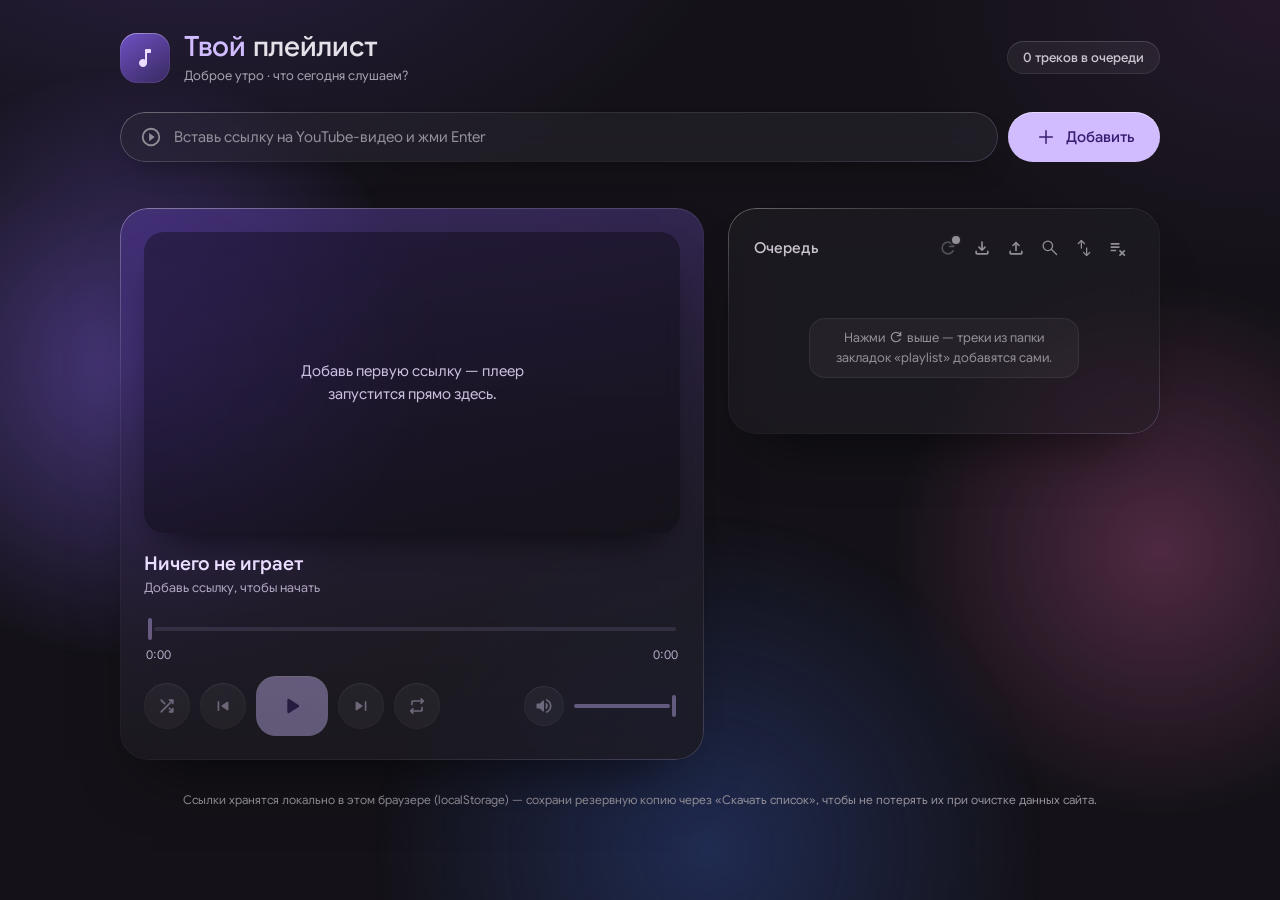
==== commit 77dc1470: "index.html" ====
--- a/index.html
+++ b/index.html
@@ -148,11 +148,11 @@
   /* статичный «блик» по периметру: светлый сверху-слева, фиолетовый снизу-справа */
   .glass::before {
     background: linear-gradient(150deg,
-      rgba(255, 255, 255, 0.42) 0%,
-      rgba(255, 255, 255, 0.10) 22%,
-      rgba(255, 255, 255, 0.03) 50%,
-      rgba(255, 255, 255, 0.08) 78%,
-      rgba(208, 188, 255, 0.34) 100%);
+      rgba(255, 255, 255, 0.30) 0%,
+      rgba(255, 255, 255, 0.07) 22%,
+      rgba(255, 255, 255, 0.02) 50%,
+      rgba(255, 255, 255, 0.055) 78%,
+      rgba(208, 188, 255, 0.24) 100%);
     z-index: 3;
   }
   /* подсветка рамки, которая бежит за курсором */
@@ -166,7 +166,7 @@
     transition: opacity 0.35s ease;
     z-index: 4;
   }
-  .glass:hover::after { opacity: 1; }
+  .glass:hover::after { opacity: 0.22; }
   .glass-static::after { display: none; }
 
   /* --- Шапка --- */
@@ -194,7 +194,7 @@
     justify-content: center;
     color: var(--md-on-primary-container);
     background: linear-gradient(145deg, rgba(124, 92, 222, 0.85), rgba(79, 55, 139, 0.55));
-    box-shadow: 0 12px 30px -10px rgba(124, 92, 222, 0.7), inset 0 1px 0 rgba(255, 255, 255, 0.25);
+    box-shadow: inset 0 1px 0 rgba(255, 255, 255, 0.25);
     flex-shrink: 0;
   }
   .logo svg { width: 24px; height: 24px; fill: currentColor; }
@@ -248,7 +248,7 @@
   }
   .add-field:focus-within {
     background: rgba(54, 52, 59, 0.65);
-    box-shadow: inset 0 1px 0 rgba(255, 255, 255, 0.1), 0 0 0 3px rgba(208, 188, 255, 0.18), 0 14px 30px -18px rgba(0, 0, 0, 0.7);
+    box-shadow: inset 0 1px 0 rgba(255, 255, 255, 0.1), 0 0 0 1.5px rgba(208, 188, 255, 0.5), 0 14px 30px -18px rgba(0, 0, 0, 0.7);
   }
   .add-lead {
     position: absolute;
@@ -287,10 +287,10 @@
     display: flex;
     align-items: center;
     gap: 8px;
-    box-shadow: 0 12px 26px -10px rgba(208, 188, 255, 0.6), inset 0 1px 0 rgba(255, 255, 255, 0.45);
+    box-shadow: inset 0 1px 0 rgba(255, 255, 255, 0.45);
     transition: filter 0.15s ease, transform 0.1s ease;
   }
-  .btn-add svg { width: 20px; height: 20px; fill: currentColor; }
+  .btn-add svg { width: 24px; height: 24px; fill: currentColor; }
   .btn-add:hover { filter: brightness(1.08); }
   .btn-add:active { transform: scale(0.97); }
 
@@ -299,6 +299,12 @@
     color: var(--md-error);
     margin: -18px 0 20px 6px;
     min-height: 16px;
+    opacity: 0;
+    transition: opacity 0.7s ease; /* затухание */
+  }
+  .add-feedback.visible {
+    opacity: 1;
+    transition-duration: 0.2s; /* появление быстрее затухания */
   }
 
   /* --- Layout grid --- */
@@ -397,23 +403,14 @@
     gap: 14px;
   }
 
-  .np-badge {
-    width: 52px;
-    height: 52px;
-    border-radius: 18px;
-    flex-shrink: 0;
-    display: flex;
-    align-items: center;
-    justify-content: center;
-    background: rgba(255, 255, 255, 0.08);
-    box-shadow: inset 0 1px 0 rgba(255, 255, 255, 0.12);
-  }
-  .np-badge .eq { height: 22px; }
-
   .np-text { min-width: 0; flex: 1; }
+  /* Высота строк зафиксирована: иначе иероглифы, тайский и т.п. подтягивают метрики
+     запасного шрифта и растягивают всю карточку. */
   .np-title {
     font-size: 19px;
     font-weight: 600;
+    line-height: 26px;
+    height: 26px;
     color: var(--md-on-primary-container);
     white-space: nowrap;
     overflow: hidden;
@@ -421,6 +418,8 @@
   }
   .np-sub {
     font-size: 13px;
+    line-height: 18px;
+    height: 18px;
     color: var(--md-on-primary-container);
     opacity: 0.7;
     margin-top: 2px;
@@ -477,7 +476,7 @@
     display: block;
   }
   .wave-wrap:focus-visible { box-shadow: 0 0 0 2px rgba(208, 188, 255, 0.55); }
-  .wave-wrap.disabled { cursor: default; opacity: 0.6; }
+  .wave-wrap.disabled { cursor: default; opacity: 0.4; }
 
   .time-row {
     display: flex;
@@ -497,7 +496,10 @@
     gap: 10px;
     margin-top: 14px;
     flex-wrap: wrap;
-  }
+    transition: opacity 0.2s ease;
+  }
+  /* очередь пуста — управлять нечем, поэтому приглушаем и отключаем */
+  .controls.is-empty { opacity: 0.4; pointer-events: none; }
 
   .ctrl-btn {
     background: rgba(255, 255, 255, 0.10);
@@ -524,35 +526,17 @@
   .ctrl-btn.active:hover { background: var(--md-primary); filter: brightness(1.08); }
 
   #repeatBtn { position: relative; }
-  .repeat-one-badge {
-    position: absolute;
-    bottom: 5px;
-    right: 5px;
-    width: 13px;
-    height: 13px;
-    border-radius: 50%;
-    background: var(--md-on-primary);
-    color: var(--md-primary);
-    font-size: 9px;
-    font-weight: 700;
-    line-height: 13px;
-    text-align: center;
-    display: none;
-  }
-  #repeatBtn.repeat-one .repeat-one-badge { display: block; }
 
   .ctrl-play {
-    width: 60px;
+    width: 72px;
     height: 60px;
     background: var(--md-primary);
     color: var(--md-on-primary);
-    border-radius: var(--shape-full);
-    box-shadow: 0 12px 26px -10px rgba(208, 188, 255, 0.6), inset 0 1px 0 rgba(255, 255, 255, 0.4);
+    border-radius: 20px;
+    box-shadow: inset 0 1px 0 rgba(255, 255, 255, 0.4);
   }
   .ctrl-play:hover { background: var(--md-primary); filter: brightness(1.08); }
-  .ctrl-play svg { width: 26px; height: 26px; }
-  /* как в Material 3 Expressive: пока играет — кнопка «квадратнее» */
-  .ctrl-play.playing { border-radius: 22px; }
+  .ctrl-play svg { width: 28px; height: 28px; }
 
   .ctrl-sm { width: 40px; height: 40px; }
 
@@ -563,161 +547,81 @@
     gap: 6px;
     margin-left: auto;
   }
+  /* Тот же рисунок, что у волны: линия 4px с круглыми краями, чёрточка 4×22 и просвет между ними.
+     --v — доля громкости 0..1; 6px по краям — запас, чтобы чёрточка не обрезалась. */
   .vol-slider {
-    -webkit-appearance: none;
-    appearance: none;
+    position: relative;
     width: 110px;
     height: 28px;
-    margin: 0;
-    background: transparent;
+    flex-shrink: 0;
     cursor: pointer;
-    --v: 100%;
-  }
-  .vol-slider:focus-visible { outline: 2px solid rgba(208, 188, 255, 0.55); outline-offset: 2px; border-radius: 8px; }
-  .vol-slider::-webkit-slider-runnable-track {
-    height: 8px;
-    border-radius: 99px;
-    background: linear-gradient(to right, var(--md-primary) var(--v), rgba(255, 255, 255, 0.14) var(--v));
-  }
-  .vol-slider::-webkit-slider-thumb {
-    -webkit-appearance: none;
-    width: 4px;
-    height: 24px;
-    margin-top: -8px;
+    outline: none;
+    border-radius: 10px;
+    touch-action: pan-y;
+    -webkit-user-select: none;
+    user-select: none;
+    --v: 1;
+  }
+  .vol-slider:focus-visible { box-shadow: 0 0 0 2px rgba(208, 188, 255, 0.55); }
+  .vs-fill,
+  .vs-rest {
+    position: absolute;
+    top: 50%;
+    height: 4px;
+    margin-top: -2px;
     border-radius: 2px;
     background: var(--md-primary);
   }
-  .vol-slider::-moz-range-track {
-    height: 8px;
-    border-radius: 99px;
-    background: rgba(255, 255, 255, 0.14);
-  }
-  .vol-slider::-moz-range-progress {
-    height: 8px;
-    border-radius: 99px;
-    background: var(--md-primary);
-  }
-  .vol-slider::-moz-range-thumb {
+  .vs-fill {
+    left: 4px;
+    width: max(0px, calc((100% - 12px) * var(--v) - 2px));
+  }
+  .vs-rest {
+    left: calc(10px + (100% - 12px) * var(--v));
+    width: max(0px, calc((100% - 12px) * (1 - var(--v)) - 2px));
+    opacity: 0.3;
+  }
+  .vs-thumb {
+    position: absolute;
+    top: 50%;
+    left: calc(6px + (100% - 12px) * var(--v));
     width: 4px;
-    height: 24px;
-    border: none;
+    height: 22px;
+    margin-top: -11px;
+    transform: translateX(-50%);
     border-radius: 2px;
     background: var(--md-primary);
   }
 
-  /* --- «Далее» --- */
-  .up-next {
-    display: flex;
-    align-items: center;
-    gap: 12px;
-    width: 100%;
-    min-width: 0;
-    max-width: 100%;
-    margin-top: 16px;
-    padding: 8px 14px 8px 8px;
-    border: none;
-    border-radius: var(--shape-l);
-    background: rgba(255, 255, 255, 0.06);
-    box-shadow: inset 0 1px 0 rgba(255, 255, 255, 0.06);
-    color: inherit;
-    font: inherit;
-    text-align: left;
-    cursor: pointer;
-    transition: background 0.15s ease;
-  }
-  .up-next[hidden] { display: none; }
-  .up-next:hover { background: rgba(255, 255, 255, 0.10); }
-  .un-thumb {
-    width: 56px;
-    height: 34px;
-    border-radius: 10px;
-    object-fit: cover;
+  /* --- Статус расширения и синхронизация закладок: иконка в шапке очереди ---
+     Точка: серая — проверяем, зелёная — расширение подключено, красная — не найдено.
+     Подробности в тултипе на .sync-wrap (обёртка нужна, чтобы тултип был и у disabled-кнопки). */
+  .sync-wrap {
+    position: relative;
+    display: inline-flex;
     flex-shrink: 0;
-    background: var(--md-surface-container-highest);
-  }
-  .un-text { flex: 1; min-width: 0; }
-  .un-label {
-    font-size: 11px;
-    letter-spacing: 0.08em;
-    text-transform: uppercase;
-    color: var(--md-on-primary-container);
-    opacity: 0.6;
-  }
-  .un-title {
-    font-size: 13.5px;
-    font-weight: 500;
-    color: var(--md-on-primary-container);
-    white-space: nowrap;
-    overflow: hidden;
-    text-overflow: ellipsis;
-  }
-  .up-next > svg { width: 20px; height: 20px; fill: var(--md-on-primary-container); opacity: 0.7; flex-shrink: 0; }
-
-  .bookmarks-sync {
-    display: flex;
-    align-items: center;
-    justify-content: space-between;
-    gap: 12px;
-    margin-top: 16px;
-    padding: 10px 14px;
-    background: rgba(0, 0, 0, 0.16);
-    box-shadow: inset 0 1px 0 rgba(255, 255, 255, 0.05);
-    border-radius: var(--shape-l);
-    flex-wrap: wrap;
-  }
-  .bookmarks-sync-status {
-    display: flex;
-    align-items: center;
-    gap: 8px;
-    font-size: 12.5px;
-    color: var(--md-on-primary-container);
-    opacity: 0.85;
   }
   .sync-dot {
+    position: absolute;
+    top: 4px;
+    right: 4px;
     width: 8px;
     height: 8px;
     border-radius: 50%;
     background: var(--md-outline);
-    flex-shrink: 0;
+    box-shadow: 0 0 0 2px var(--md-surface-container);
+    pointer-events: none;
     transition: background 0.2s ease;
   }
-  .sync-dot.connected { background: #8BD450; box-shadow: 0 0 8px rgba(139, 212, 80, 0.7); }
+  .sync-dot.connected { background: #8BD450; }
   .sync-dot.missing { background: var(--md-error); }
-
-  .chip-btn {
-    background: var(--md-primary);
-    color: var(--md-on-primary);
-    border: none;
-    border-radius: var(--shape-full);
-    padding: 8px 16px;
-    font-size: 12.5px;
-    font-weight: 500;
-    font-family: inherit;
-    cursor: pointer;
-    display: flex;
-    align-items: center;
-    gap: 6px;
-    white-space: nowrap;
-    transition: filter 0.15s ease, opacity 0.15s ease;
-  }
-  .chip-btn svg { width: 14px; height: 14px; fill: currentColor; }
-  .chip-btn:hover:not(:disabled) { filter: brightness(1.08); }
-  .chip-btn:disabled {
-    opacity: 0.4;
-    cursor: not-allowed;
-  }
-  .chip-btn.syncing svg { animation: sync-spin 0.9s linear infinite; }
+  .icon-btn:disabled { opacity: 0.45; cursor: default; }
+  .icon-btn:disabled:hover { background: none; color: var(--md-outline); }
+  .icon-btn.syncing:disabled { opacity: 1; color: var(--md-primary); }
+  .icon-btn.syncing svg { animation: sync-spin 0.9s linear infinite; }
   @keyframes sync-spin {
     from { transform: rotate(0deg); }
     to { transform: rotate(360deg); }
-  }
-
-  .hint {
-    margin-top: 14px;
-    font-size: 12.5px;
-    color: var(--md-on-primary-container);
-    opacity: 0.65;
-    line-height: 1.5;
   }
 
   /* --- Queue --- */
@@ -767,19 +671,75 @@
     flex-shrink: 0;
   }
   .icon-btn:hover { background: rgba(255, 255, 255, 0.08); color: var(--md-on-surface); }
-  .icon-btn svg { width: 16px; height: 16px; fill: currentColor; }
-  .clear-btn {
+  .icon-btn svg { width: 20px; height: 20px; fill: currentColor; }
+  .icon-btn.active, .icon-btn.active:hover { color: var(--md-primary); }
+  .icon-btn.danger:hover { color: var(--md-error); }
+
+  /* --- Поиск по очереди: строка раскрывается под шапкой по клику на лупу --- */
+  .queue-search {
+    display: grid;
+    grid-template-rows: 0fr;
+    opacity: 0;
+    transition: grid-template-rows 0.22s ease, opacity 0.18s ease;
+  }
+  .queue-search.open { grid-template-rows: 1fr; opacity: 1; }
+  .qs-inner { min-height: 0; overflow: hidden; }
+  .qs-field {
+    position: relative;
+    display: flex;
+    align-items: center;
+    height: 40px;
+    margin: 2px 4px 12px;
+    border-radius: var(--shape-full);
+    background: rgba(255, 255, 255, 0.06);
+    box-shadow: inset 0 0 0 1px rgba(255, 255, 255, 0.08), inset 0 1px 0 rgba(255, 255, 255, 0.08);
+    transition: background 0.15s ease, box-shadow 0.15s ease;
+  }
+  .qs-field:focus-within {
+    background: rgba(255, 255, 255, 0.09);
+    box-shadow: inset 0 1px 0 rgba(255, 255, 255, 0.10), 0 0 0 1.5px rgba(208, 188, 255, 0.5);
+  }
+  .qs-lead {
+    position: absolute;
+    left: 14px;
+    width: 20px;
+    height: 20px;
+    fill: var(--md-outline);
+    pointer-events: none;
+    transition: fill 0.15s ease;
+  }
+  .qs-field:focus-within .qs-lead { fill: var(--md-primary); }
+  .qs-field input {
+    width: 100%;
+    height: 100%;
+    background: transparent;
+    border: none;
+    color: var(--md-on-surface);
+    border-radius: inherit;
+    padding: 0 42px 0 42px;
+    font-size: 14px;
+    font-family: inherit;
+    outline: none;
+  }
+  .qs-field input::placeholder { color: var(--md-outline); }
+  .qs-clear {
+    position: absolute;
+    right: 5px;
+    width: 30px;
+    height: 30px;
+    border: none;
     background: none;
-    border: none;
+    border-radius: var(--shape-full);
     color: var(--md-outline);
-    font-size: 12.5px;
-    font-family: inherit;
+    display: flex;
+    align-items: center;
+    justify-content: center;
     cursor: pointer;
-    padding: 6px 10px;
-    border-radius: var(--shape-full);
     transition: background 0.15s ease, color 0.15s ease;
   }
-  .clear-btn:hover { background: rgba(255, 255, 255, 0.08); color: var(--md-error); }
+  .qs-clear[hidden] { display: none; }
+  .qs-clear:hover { background: rgba(255, 255, 255, 0.10); color: var(--md-on-surface); }
+  .qs-clear svg { width: 18px; height: 18px; fill: currentColor; }
 
   .queue-list {
     overflow-y: auto;
@@ -798,6 +758,35 @@
     color: var(--md-outline);
     font-size: 13.5px;
     line-height: 1.6;
+    overflow-wrap: anywhere;
+  }
+
+  /* подсказка в пустой очереди про папку закладок «playlist» */
+  .queue-empty-hint {
+    margin: 0 auto;
+    max-width: 270px;
+    padding: 10px 14px;
+    border-radius: 16px;
+    background: rgba(255, 255, 255, 0.04);
+    box-shadow: inset 0 0 0 1px rgba(255, 255, 255, 0.07);
+    color: var(--md-outline);
+    font-size: 13px;
+    line-height: 1.55;
+  }
+  .queue-empty-hint svg {
+    width: 16px;
+    height: 16px;
+    vertical-align: -3px;
+    fill: currentColor; /* иконка того же приглушённого цвета, что и текст */
+  }
+
+  /* найденный фрагмент в названии */
+  .q-title mark {
+    background: rgba(208, 188, 255, 0.22);
+    color: inherit;
+    border-radius: 4px;
+    padding: 0 1px;
+    margin: 0 -1px;
   }
 
   .q-item {
@@ -813,7 +802,7 @@
   .q-item:hover { background: rgba(255, 255, 255, 0.06); }
   .q-item.current {
     background: linear-gradient(120deg, rgba(79, 55, 139, 0.85), rgba(79, 55, 139, 0.42));
-    box-shadow: inset 0 1px 0 rgba(255, 255, 255, 0.10), 0 14px 28px -18px rgba(124, 92, 222, 0.8);
+    box-shadow: inset 0 1px 0 rgba(255, 255, 255, 0.10);
   }
   .q-item.current::before {
     content: "";
@@ -822,7 +811,7 @@
     border-radius: inherit;
     padding: 1px;
     pointer-events: none;
-    background: linear-gradient(140deg, rgba(255, 255, 255, 0.42), rgba(208, 188, 255, 0.08) 45%, rgba(208, 188, 255, 0.40));
+    background: linear-gradient(140deg, rgba(255, 255, 255, 0.30), rgba(208, 188, 255, 0.06) 45%, rgba(208, 188, 255, 0.28));
     -webkit-mask: linear-gradient(#000 0 0) content-box, linear-gradient(#000 0 0);
     -webkit-mask-composite: xor;
     mask: linear-gradient(#000 0 0) content-box, linear-gradient(#000 0 0);
@@ -858,7 +847,7 @@
   }
   .q-item:hover .q-ov,
   .q-item.current .q-ov { opacity: 1; }
-  .q-ov svg { width: 22px; height: 22px; fill: #fff; }
+  .q-ov svg { width: 26px; height: 26px; fill: #fff; }
   .q-ov .eq { height: 16px; }
   .q-ov .eq i { background: var(--md-on-primary-container); }
 
@@ -894,7 +883,7 @@
   }
   .q-item:hover .q-remove { opacity: 1; }
   .q-remove:hover { background: rgba(255, 255, 255, 0.10); color: var(--md-error); }
-  .q-remove svg { width: 15px; height: 15px; fill: currentColor; }
+  .q-remove svg { width: 18px; height: 18px; fill: currentColor; }
 
   footer.foot {
     text-align: center;
@@ -927,8 +916,8 @@
 <div class="app">
   <header class="top">
     <div class="brand">
-      <div class="logo glass">
-        <svg viewBox="0 0 24 24"><path d="M12 3V13.55C11.41 13.21 10.73 13 10 13C7.79 13 6 14.79 6 17S7.79 21 10 21 14 19.21 14 17V7H18V3H12Z"/></svg>
+      <div class="logo glass glass-static">
+        <svg viewBox="0 0 24 24"><path d="M7.18,19.83Q6,18.65 6,17t1.18-2.83T10,13q0.58,0 1.06,0.14T12,13.55V4q0-0.43 0.29-0.71T13,3h4q0.43,0 0.71,0.29T18,4V6q0,0.43-0.29,0.71T17,7H14V17q0,1.65-1.17,2.82T10,21T7.18,19.83Z"/></svg>
       </div>
       <div class="brand-text">
         <h1 class="wordmark"><span>Твой</span> плейлист</h1>
@@ -944,7 +933,7 @@
       <input type="text" id="urlInput" placeholder="Вставь ссылку на YouTube-видео и жми Enter" autocomplete="off" spellcheck="false" />
     </div>
     <button class="btn-add" id="addBtn">
-      <svg viewBox="0 0 24 24"><path d="M19 13H13V19H11V13H5V11H11V5H13V11H19V13Z"/></svg>
+      <svg viewBox="0 0 24 24"><path transform="translate(0 24) scale(0.025)" d="M450-450H230q-12.75 0-21.37-8.68-8.63-8.67-8.63-21.5 0-12.82 8.63-21.32 8.62-8.5 21.37-8.5h220v-220q0-12.75 8.68-21.38 8.67-8.62 21.5-8.62 12.82 0 21.32 8.62 8.5 8.63 8.5 21.38v220h220q12.75 0 21.38 8.68 8.62 8.67 8.62 21.5 0 12.82-8.62 21.32-8.63 8.5-21.38 8.5H510v220q0 12.75-8.68 21.37-8.67 8.63-21.5 8.63-12.82 0-21.32-8.63-8.5-8.62-8.5-21.37v-220Z"/></svg>
       Добавить
     </button>
   </div>
@@ -957,14 +946,11 @@
         <div class="ambient-layer"></div>
       </div>
 
-      <div class="video-wrap glass glass-static empty" id="videoWrap">
+      <div class="video-wrap empty" id="videoWrap">
         <p>Добавь первую ссылку — плеер запустится прямо здесь.</p>
       </div>
 
       <div class="now-playing">
-        <div class="np-badge glass" aria-hidden="true">
-          <span class="eq"><i></i><i></i><i></i><i></i></span>
-        </div>
         <div class="np-text">
           <div class="np-title" id="npTitle">Ничего не играет</div>
           <div class="np-sub" id="npSub">Добавь ссылку, чтобы начать</div>
@@ -978,71 +964,76 @@
         <div class="time-row"><span id="timeCur">0:00</span><span id="timeDur">0:00</span></div>
       </div>
 
-      <div class="controls">
+      <div class="controls" id="controls">
         <button class="ctrl-btn" id="shuffleBtn" title="Перемешать">
-          <svg viewBox="0 0 24 24"><path d="M10.59 9.17L5.41 4L4 5.41L9.17 10.58L10.59 9.17M14.5 4L16.54 6.04L4 18.59L5.41 20L17.96 7.46L20 9.5V4H14.5M14.83 13.41L13.42 14.82L16.55 17.95L14.5 20H20V14.5L17.96 16.54L14.83 13.41Z"/></svg>
+          <svg viewBox="0 0 24 24"><path d="M15,20q-0.42,0-0.71-0.29Q14,19.43 14,19t0.29-0.71T15,18h1.6l-2.48-2.47q-0.3-0.3-0.29-0.71t0.31-0.71t0.71-0.3t0.71,0.3L18,16.55V15q0-0.43 0.29-0.71T19,14t0.71,0.29T20,15v4q0,0.43-0.29,0.71T19,20H15ZM4.3,19.7Q4.03,19.43 4.03,19T4.3,18.3L16.6,6H15q-0.42,0-0.71-0.29Q14,5.43 14,5t0.29-0.71T15,4h4q0.43,0 0.71,0.29T20,5V9q0,0.42-0.29,0.71T19,10T18.29,9.71T18,9V7.4L5.7,19.7Q5.43,19.98 5,19.98q-0.42,0-0.7-0.28ZM4.28,5.7Q4,5.43 4,5T4.28,4.3T4.96,4.02T5.68,4.3l4.2,4.18q0.28,0.28 0.29,0.69T9.88,9.88q-0.27,0.27-0.7,0.27T8.48,9.88L4.28,5.7Z"/></svg>
         </button>
         <button class="ctrl-btn" id="prevBtn" title="Предыдущий">
-          <svg viewBox="0 0 24 24"><path d="M6 6H8V18H6V6M9.5 12L18 6V18L9.5 12Z"/></svg>
+          <svg viewBox="0 0 24 24"><path d="M5.5,17V7q0-0.43 0.29-0.71T6.5,6T7.21,6.29T7.5,7V17q0,0.43-0.29,0.71T6.5,18q-0.42,0-0.71-0.29Q5.5,17.43 5.5,17Zm11.45-0.02l-6.2-4.15q-0.22-0.15-0.34-0.36T10.3,12t0.11-0.46t0.34-0.36l6.2-4.15q0.13-0.1 0.28-0.13q0.15-0.02 0.27-0.02q0.4,0 0.7,0.27q0.3,0.28 0.3,0.73v8.25q0,0.45-0.3,0.73t-0.7,0.27q-0.13,0-0.27-0.02t-0.28-0.13Z"/></svg>
         </button>
         <button class="ctrl-btn ctrl-play" id="playBtn" title="Play/Pause">
-          <svg id="playIcon" viewBox="0 0 24 24"><path d="M8 5V19L19 12L8 5Z"/></svg>
+          <svg id="playIcon" viewBox="0 0 24 24"><path d="M8,17.18V6.82Q8,6.4 8.3,6.11Q8.6,5.82 9,5.82q0.13,0 0.26,0.04T9.53,5.97l8.15,5.18q0.23,0.15 0.34,0.38q0.11,0.23 0.11,0.48t-0.11,0.47t-0.34,0.38L9.53,18.02Q9.4,18.1 9.26,18.14Q9.13,18.18 9,18.18q-0.4,0-0.7-0.29T8,17.18Z"/></svg>
         </button>
         <button class="ctrl-btn" id="nextBtn" title="Следующий">
-          <svg viewBox="0 0 24 24"><path d="M16 18H18V6H16V18M6 18L14.5 12L6 6V18Z"/></svg>
+          <svg viewBox="0 0 24 24"><path d="M16.5,17V7q0-0.43 0.29-0.71T17.5,6t0.71,0.29T18.5,7V17q0,0.43-0.29,0.71T17.5,18t-0.71-0.29Q16.5,17.43 16.5,17Zm-11-0.88V7.88q0-0.45 0.3-0.73Q6.1,6.88 6.5,6.88q0.13,0 0.28,0.02Q6.93,6.93 7.05,7.02l6.2,4.15q0.23,0.15 0.34,0.36T13.7,12t-0.11,0.46q-0.11,0.21-0.34,0.36l-6.2,4.15q-0.13,0.1-0.28,0.13T6.5,17.13q-0.4,0-0.7-0.27T5.5,16.13Z"/></svg>
         </button>
         <button class="ctrl-btn" id="repeatBtn" title="Повтор: выключен">
-          <svg id="repeatIcon" viewBox="0 0 24 24"><path d="M7 7H17V10L21 6L17 2V5H5V11H7V7M17 17H7V14L3 18L7 22V19H19V13H17V17Z"/></svg>
-          <span class="repeat-one-badge">1</span>
+          <svg id="repeatIcon" viewBox="0 0 24 24"><path d="M6.85,19L7.7,19.85q0.3,0.3 0.29,0.7T7.7,21.25q-0.3,0.3-0.71,0.31T6.28,21.28L3.7,18.7q-0.15-0.15-0.21-0.32T3.43,18t0.06-0.38T3.7,17.3l2.58-2.58q0.3-0.3 0.71-0.29T7.7,14.75q0.28,0.3 0.29,0.7T7.7,16.15L6.85,17H17V14q0-0.43 0.29-0.71T18,13t0.71,0.29T19,14v3q0,0.82-0.59,1.41T17,19H6.85ZM17.15,7H7v3q0,0.42-0.29,0.71T6,11q-0.42,0-0.71-0.29Q5,10.43 5,10V7Q5,6.18 5.59,5.59T7,5H17.15L16.3,4.15q-0.3-0.3-0.29-0.7q0.01-0.4 0.29-0.7q0.3-0.3 0.71-0.31q0.41-0.01 0.71,0.29L20.3,5.3q0.15,0.15 0.21,0.32T20.58,6T20.51,6.38T20.3,6.7L17.73,9.27q-0.3,0.3-0.71,0.29T16.3,9.25q-0.27-0.3-0.29-0.7t0.29-0.7L17.15,7Z"/></svg>
         </button>
 
         <div class="vol">
           <button class="ctrl-btn ctrl-sm" id="muteBtn" title="Без звука">
-            <svg id="volIcon" viewBox="0 0 24 24"><path d="M14,3.23V5.29C16.89,6.15 19,8.83 19,12C19,15.17 16.89,17.84 14,18.7V20.77C18,19.86 21,16.28 21,12C21,7.72 18,4.14 14,3.23M16.5,12C16.5,10.23 15.5,8.71 14,7.97V16C15.5,15.29 16.5,13.76 16.5,12M3,9V15H7L12,20V4L7,9H3Z"/></svg>
+            <svg id="volIcon" viewBox="0 0 24 24"><path d="M19,11.98q0-2.08-1.1-3.79q-1.1-1.71-2.95-2.56Q14.58,5.45 14.4,5.09T14.35,4.35q0.15-0.4 0.54-0.57t0.79,0q2.43,1.07 3.88,3.29Q21,9.27 21,11.98t-1.45,4.91t-3.88,3.29q-0.4,0.18-0.79,0T14.35,19.6q-0.13-0.38 0.05-0.74t0.55-0.54q1.85-0.85 2.95-2.56T19,11.98ZM7,15H4q-0.42,0-0.71-0.29T3,14V10Q3,9.57 3.29,9.29T4,9H7l3.3-3.3q0.47-0.48 1.09-0.21T12,6.43V17.58q0,0.68-0.61,0.94T10.3,18.3L7,15Zm9.5-3q0,1.05-0.47,1.99t-1.25,1.54q-0.25,0.15-0.51,0.01T14,15.1V8.85q0-0.3 0.26-0.44q0.26-0.14 0.51,0.01Q15.55,9.05 16.03,10t0.47,2Z"/></svg>
           </button>
-          <input class="vol-slider" id="volSlider" type="range" min="0" max="100" step="1" value="100" aria-label="Громкость" />
+          <div class="vol-slider" id="volSlider" role="slider" tabindex="0" aria-label="Громкость" aria-valuemin="0" aria-valuemax="100" aria-valuenow="100" aria-valuetext="100%">
+            <span class="vs-fill"></span><span class="vs-rest"></span><span class="vs-thumb"></span>
+          </div>
         </div>
       </div>
 
-      <button class="up-next glass" id="upNext" type="button" hidden>
-        <img class="un-thumb" id="unThumb" alt="" />
-        <div class="un-text">
-          <div class="un-label">Далее</div>
-          <div class="un-title" id="unTitle"></div>
-        </div>
-        <svg viewBox="0 0 24 24"><path d="M16 18H18V6H16V18M6 18L14.5 12L6 6V18Z"/></svg>
-      </button>
-
-      <div class="bookmarks-sync glass" id="bookmarksSync">
-        <div class="bookmarks-sync-status" id="bookmarksSyncStatus">
-          <span class="sync-dot" id="syncDot"></span>
-          <span id="syncStatusText">Проверяю расширение…</span>
-        </div>
-        <button class="chip-btn" id="syncBtn" title="Прочитать ссылки из папки закладок «playlist»" disabled>
-          <svg viewBox="0 0 24 24"><path d="M17.65 6.35C16.2 4.9 14.21 4 12 4C7.58 4 4 7.58 4 12S7.58 20 12 20C15.73 20 18.84 17.45 19.73 14H17.65C16.83 16.33 14.61 18 12 18C8.69 18 6 15.31 6 12S8.69 6 12 6C13.66 6 15.14 6.69 16.22 7.78L13 11H20V4L17.65 6.35Z"/></svg>
-          Обновить из папки
-        </button>
-      </div>
-
-      <div class="hint" id="hintText">Плеер доигрывает очередь до конца и останавливается. Включи повтор, если хочешь зациклить список.</div>
     </section>
 
     <aside class="queue-card glass">
       <div class="queue-header">
         <h2>Очередь</h2>
         <div class="header-actions">
+          <span class="sync-wrap" id="syncWrap" title="Проверяю расширение…">
+            <button class="icon-btn" id="syncBtn" aria-label="Обновить из папки закладок" disabled>
+              <svg viewBox="0 0 24 24"><path d="M12,20q-3.35,0-5.68-2.32T4,12T6.33,6.32T12,4q1.73,0 3.3,0.71Q16.88,5.43 18,6.75V5q0-0.43 0.29-0.71T19,4t0.71,0.29T20,5v5q0,0.42-0.29,0.71T19,11H14q-0.42,0-0.71-0.29Q13,10.43 13,10q0-0.43 0.29-0.71T14,9h3.2q-0.8-1.4-2.19-2.2T12,6Q9.5,6 7.75,7.75T6,12t1.75,4.25T12,18q1.7,0 3.11-0.86q1.41-0.86 2.19-2.31q0.2-0.35 0.56-0.49t0.74-0.01q0.4,0.13 0.57,0.53T19.15,15.6q-1.03,2-2.93,3.2T12,20Z"/></svg>
+            </button>
+            <span class="sync-dot" id="syncDot"></span>
+          </span>
           <button class="icon-btn" id="exportBtn" title="Скачать список (.json)">
-            <svg viewBox="0 0 24 24"><path d="M5 20H19V18H5V20M19 9H15V3H9V9H5L12 16L19 9Z"/></svg>
+            <svg viewBox="0 0 24 24"><path d="M11.63,15.51q-0.17-0.06-0.32-0.21L7.7,11.7Q7.4,11.4 7.41,11T7.7,10.3Q8,10 8.41,9.99q0.41-0.01 0.71,0.29L11,12.15V5q0-0.43 0.29-0.71T12,4t0.71,0.29T13,5v7.15l1.88-1.88q0.3-0.3 0.71-0.29T16.3,10.3q0.27,0.3 0.29,0.7T16.3,11.7l-3.6,3.6q-0.15,0.15-0.33,0.21T12,15.58t-0.38-0.06ZM6,20q-0.82,0-1.41-0.59T4,18V16q0-0.43 0.29-0.71T5,15t0.71,0.29T6,16v2H18V16q0-0.43 0.29-0.71T19,15t0.71,0.29T20,16v2q0,0.82-0.59,1.41T18,20H6Z"/></svg>
           </button>
           <button class="icon-btn" id="importBtn" title="Загрузить список из файла">
-            <svg viewBox="0 0 24 24"><path d="M9 16H15V10H19L12 3L5 10H9V16M5 18H19V20H5V18Z"/></svg>
+            <svg viewBox="0 0 24 24"><path d="M6,20q-0.82,0-1.41-0.59T4,18V16q0-0.43 0.29-0.71T5,15t0.71,0.29T6,16v2H18V16q0-0.43 0.29-0.71T19,15t0.71,0.29T20,16v2q0,0.82-0.59,1.41T18,20H6ZM11,7.85L9.13,9.73q-0.3,0.3-0.71,0.29T7.7,9.7Q7.43,9.4 7.41,9T7.7,8.3l3.6-3.6q0.15-0.15 0.32-0.21T12,4.42t0.38,0.06T12.7,4.7l3.6,3.6Q16.6,8.6 16.59,9T16.3,9.7Q16,10 15.59,10.01T14.88,9.73L13,7.85V15q0,0.42-0.29,0.71T12,16t-0.71-0.29T11,15V7.85Z"/></svg>
           </button>
           <input type="file" id="importFile" accept="application/json" style="display:none;" />
-          <button class="clear-btn" id="clearBtn">Очистить всё</button>
+          <button class="icon-btn" id="searchBtn" title="Поиск по очереди" aria-label="Поиск по очереди" aria-expanded="false" aria-controls="queueSearch">
+            <svg viewBox="0 0 24 24"><path transform="translate(0 24) scale(0.025)" d="M378-329q-108.16 0-183.08-75Q120-479 120-585t75-181q75-75 181.5-75t181 75Q632-691 632-584.85 632-542 618-502q-14 40-42 75l242 240q9 8.56 9 21.78T818-143q-9 9-22.22 9-13.22 0-21.78-9L533-384q-30 26-69.96 40.5Q423.08-329 378-329Zm-1-60q81.25 0 138.13-57.5Q572-504 572-585t-56.87-138.5Q458.25-781 377-781q-82.08 0-139.54 57.5Q180-666 180-585t57.46 138.5Q294.92-389 377-389Z"/></svg>
+          </button>
+          <button class="icon-btn" id="sortBtn" title="Показывать новые треки сверху" aria-label="Порядок списка" aria-pressed="false">
+            <svg viewBox="0 0 24 24"><path transform="translate(0 24) scale(0.025)" d="M331.5-458.5Q323-467 323-480v-286L223-666q-9 9-21 9t-21-9q-9-9-9-21t9-21l151-151q5-5 10-7t11-2q6 0 11 2t10 7l151 151q9 9 9 21t-9 21q-9 9-21 9t-21-9L383-766v286q0 13-8.5 21.5T353-450q-13 0-21.5-8.5ZM596-94q-5-2-10-7L435-252q-9-9-9-21t9-21q9-9 21-9t21 9l100 100v-286q0-13 8.5-21.5T607-510q13 0 21.5 8.5T637-480v286l100-100q9-9 21-9t21 9q9 9 9 21t-9 21L628-101q-5 5-10 7t-11 2q-6 0-11-2Z"/></svg>
+          </button>
+          <button class="icon-btn danger" id="clearBtn" title="Очистить всё" aria-label="Очистить всё">
+            <svg viewBox="0 0 24 24"><path d="M17,19.4l-1.9,1.9q-0.28,0.27-0.7,0.27T13.7,21.3t-0.28-0.7t0.28-0.7L15.6,18l-1.9-1.9q-0.28-0.28-0.28-0.7t0.28-0.7t0.7-0.28t0.7,0.28L17,16.6l1.9-1.9q0.27-0.28 0.7-0.28t0.7,0.28t0.28,0.7T20.3,16.1L18.4,18l1.9,1.9q0.28,0.28 0.28,0.7T20.3,21.3q-0.27,0.27-0.7,0.27T18.9,21.3L17,19.4ZM4,16q-0.42,0-0.71-0.29T3,15t0.29-0.71T4,14H9q0.43,0 0.71,0.29T10,15T9.71,15.71T9,16H4Zm0-4q-0.42,0-0.71-0.29Q3,11.43 3,11t0.29-0.71T4,10h9q0.43,0 0.71,0.29T14,11t-0.29,0.71T13,12H4ZM4,8Q3.58,8 3.29,7.71Q3,7.43 3,7T3.29,6.29T4,6h9q0.43,0 0.71,0.29T14,7T13.71,7.71T13,8H4Z"/></svg>
+          </button>
+        </div>
+      </div>
+      <div class="queue-search" id="queueSearch" inert>
+        <div class="qs-inner">
+          <div class="qs-field">
+            <svg class="qs-lead" viewBox="0 0 24 24"><path transform="translate(0 24) scale(0.025)" d="M378-329q-108.16 0-183.08-75Q120-479 120-585t75-181q75-75 181.5-75t181 75Q632-691 632-584.85 632-542 618-502q-14 40-42 75l242 240q9 8.56 9 21.78T818-143q-9 9-22.22 9-13.22 0-21.78-9L533-384q-30 26-69.96 40.5Q423.08-329 378-329Zm-1-60q81.25 0 138.13-57.5Q572-504 572-585t-56.87-138.5Q458.25-781 377-781q-82.08 0-139.54 57.5Q180-666 180-585t57.46 138.5Q294.92-389 377-389Z"/></svg>
+            <input type="text" id="searchInput" placeholder="Поиск по очереди" aria-label="Поиск по очереди" autocomplete="off" spellcheck="false" />
+            <button class="qs-clear" id="searchClear" type="button" title="Очистить" aria-label="Очистить поиск" hidden>
+              <svg viewBox="0 0 24 24"><path transform="translate(0 24) scale(0.025)" d="M480-438 270-228q-9 9-21 9t-21-9q-9-9-9-21t9-21l210-210-210-210q-9-9-9-21t9-21q9-9 21-9t21 9l210 210 210-210q9-9 21-9t21 9q9 9 9 21t-9 21L522-480l210 210q9 9 9 21t-9 21q-9 9-21 9t-21-9L480-438Z"/></svg>
+            </button>
+          </div>
         </div>
       </div>
       <div class="queue-list" id="queueList">
-        <div class="queue-empty">Список пуст.<br>Вставь ссылку выше — она появится тут.</div>
+        <div class="queue-empty"></div>
       </div>
     </aside>
   </div>
@@ -1059,6 +1050,7 @@
   var STORAGE_INDEX_KEY = "yt_playlist_material_index_v1";
   var STORAGE_SHUFFLE_KEY = "yt_playlist_material_shuffle_v1";
   var STORAGE_REPEAT_KEY = "yt_playlist_material_repeat_v1";
+  var STORAGE_REVERSE_KEY = "yt_playlist_material_reverse_v1";
 
   /** @type {{id:string, title:string, thumb:string, addedAt:number}[]} */
   var playlist = [];
@@ -1067,6 +1059,9 @@
   var shuffleOrder = []; // array of playlist indices in shuffled play order
   var shufflePos = -1;   // position within shuffleOrder that is currently playing
   var repeatMode = "off"; // "off" | "all" | "one"
+  var listReversed = false; // список показан в обратном порядке (новые сверху); порядок воспроизведения не меняется
+  var searchQuery = "";     // активный запрос из строки поиска в плашке очереди ("" — фильтра нет)
+  var searchOpen = false;
   var player = null;
   var playerReady = false;
   var isPlaying = false;
@@ -1074,10 +1069,15 @@
   var queuedLoad = null;       // track requested while the YT.Player iframe is still booting
   var syncTimer = null;
   var LOADING_TITLE = "Загружаю название…";
+  var BASE_TITLE = document.title; // вкладка показывает название трека, а без трека — это
 
   var els = {
     urlInput: document.getElementById("urlInput"),
     addBtn: document.getElementById("addBtn"),
+    searchBtn: document.getElementById("searchBtn"),
+    queueSearch: document.getElementById("queueSearch"),
+    searchInput: document.getElementById("searchInput"),
+    searchClear: document.getElementById("searchClear"),
     addFeedback: document.getElementById("addFeedback"),
     videoWrap: document.getElementById("videoWrap"),
     npTitle: document.getElementById("npTitle"),
@@ -1088,26 +1088,27 @@
     nextBtn: document.getElementById("nextBtn"),
     shuffleBtn: document.getElementById("shuffleBtn"),
     repeatBtn: document.getElementById("repeatBtn"),
-    hintText: document.getElementById("hintText"),
     queueList: document.getElementById("queueList"),
-    queueCount: document.getElementById("queueCount"),
     clearBtn: document.getElementById("clearBtn"),
+    sortBtn: document.getElementById("sortBtn"),
+    repeatIcon: document.getElementById("repeatIcon"),
     exportBtn: document.getElementById("exportBtn"),
     importBtn: document.getElementById("importBtn"),
     importFile: document.getElementById("importFile"),
     syncBtn: document.getElementById("syncBtn"),
     syncDot: document.getElementById("syncDot"),
-    syncStatusText: document.getElementById("syncStatusText"),
-    upNext: document.getElementById("upNext"),
-    unThumb: document.getElementById("unThumb"),
-    unTitle: document.getElementById("unTitle"),
+    queueCount: document.getElementById("queueCount"),
+    syncWrap: document.getElementById("syncWrap"),
+    controls: document.getElementById("controls"),
     volSlider: document.getElementById("volSlider"),
     muteBtn: document.getElementById("muteBtn"),
     volIcon: document.getElementById("volIcon")
   };
 
-  var ICON_PLAY = '<path d="M8 5V19L19 12L8 5Z"/>';
-  var ICON_PAUSE = '<path d="M6 19H10V5H6V19M14 5V19H18V5H14Z"/>';
+  var ICON_PLAY = '<path d="M8,17.18V6.82Q8,6.4 8.3,6.11Q8.6,5.82 9,5.82q0.13,0 0.26,0.04T9.53,5.97l8.15,5.18q0.23,0.15 0.34,0.38q0.11,0.23 0.11,0.48t-0.11,0.47t-0.34,0.38L9.53,18.02Q9.4,18.1 9.26,18.14Q9.13,18.18 9,18.18q-0.4,0-0.7-0.29T8,17.18Z"/>';
+  var ICON_PAUSE = '<path d="M16,19q-0.82,0-1.41-0.59T14,17V7q0-0.82 0.59-1.41T16,5q0.82,0 1.41,0.59Q18,6.18 18,7V17q0,0.82-0.59,1.41T16,19ZM8,19q-0.82,0-1.41-0.59T6,17V7Q6,6.18 6.59,5.59T8,5Q8.83,5 9.41,5.59Q10,6.18 10,7V17q0,0.82-0.59,1.41Q8.83,19 8,19Z"/>';
+  var ICON_REPEAT = '<path d="M6.85,19L7.7,19.85q0.3,0.3 0.29,0.7T7.7,21.25q-0.3,0.3-0.71,0.31T6.28,21.28L3.7,18.7q-0.15-0.15-0.21-0.32T3.43,18t0.06-0.38T3.7,17.3l2.58-2.58q0.3-0.3 0.71-0.29T7.7,14.75q0.28,0.3 0.29,0.7T7.7,16.15L6.85,17H17V14q0-0.43 0.29-0.71T18,13t0.71,0.29T19,14v3q0,0.82-0.59,1.41T17,19H6.85ZM17.15,7H7v3q0,0.42-0.29,0.71T6,11q-0.42,0-0.71-0.29Q5,10.43 5,10V7Q5,6.18 5.59,5.59T7,5H17.15L16.3,4.15q-0.3-0.3-0.29-0.7q0.01-0.4 0.29-0.7q0.3-0.3 0.71-0.31q0.41-0.01 0.71,0.29L20.3,5.3q0.15,0.15 0.21,0.32T20.58,6T20.51,6.38T20.3,6.7L17.73,9.27q-0.3,0.3-0.71,0.29T16.3,9.25q-0.27-0.3-0.29-0.7t0.29-0.7L17.15,7Z"/>';
+  var ICON_REPEAT_ONE = '<path d="M11.5,10.5H10.75q-0.32,0-0.54-0.21T10,9.75q0-0.33 0.21-0.54T10.75,9H12q0.43,0 0.71,0.29T13,10v4.25q0,0.32-0.21,0.54T12.25,15t-0.54-0.21T11.5,14.25V10.5ZM6.85,19L7.7,19.85q0.3,0.3 0.29,0.7T7.7,21.25q-0.3,0.3-0.71,0.31T6.28,21.28L3.7,18.7q-0.15-0.15-0.21-0.32T3.43,18t0.06-0.38T3.7,17.3l2.58-2.58q0.3-0.3 0.71-0.29T7.7,14.75q0.28,0.3 0.29,0.7T7.7,16.15L6.85,17H17V14q0-0.43 0.29-0.71T18,13t0.71,0.29T19,14v3q0,0.82-0.59,1.41T17,19H6.85ZM17.15,7H7v3q0,0.42-0.29,0.71T6,11q-0.42,0-0.71-0.29Q5,10.43 5,10V7Q5,6.18 5.59,5.59T7,5H17.15L16.3,4.15q-0.3-0.3-0.29-0.7q0.01-0.4 0.29-0.7q0.3-0.3 0.71-0.31q0.41-0.01 0.71,0.29L20.3,5.3q0.15,0.15 0.21,0.32T20.58,6T20.51,6.38T20.3,6.7L17.73,9.27q-0.3,0.3-0.71,0.29T16.3,9.25q-0.27-0.3-0.29-0.7t0.29-0.7L17.15,7Z"/>';
 
   // ---------- Storage ----------
   function loadState() {
@@ -1131,6 +1132,10 @@
       var rep = localStorage.getItem(STORAGE_REPEAT_KEY);
       repeatMode = (rep === "all" || rep === "one") ? rep : "off";
     } catch (e) { repeatMode = "off"; }
+
+    try {
+      listReversed = localStorage.getItem(STORAGE_REVERSE_KEY) === "1";
+    } catch (e) { listReversed = false; }
   }
 
   // localStorage can throw (quota, storage blocked); the player must keep working.
@@ -1187,13 +1192,13 @@
       shuffleOrder = [];
       shufflePos = -1;
     }
-    updateUpNext();
+    updateNextHint();
   }
 
   // ---------- Repeat ----------
   var REPEAT_TITLES = {
-    off: "Повтор: выключен",
-    all: "Повтор: вся очередь",
+    off: "Повтор выключен — плеер доиграет очередь до конца и остановится. Нажми, чтобы зациклить список",
+    all: "Повтор: вся очередь — после последнего трека список начнётся заново",
     one: "Повтор: один трек"
   };
 
@@ -1201,9 +1206,9 @@
     repeatMode = mode;
     saveRepeat();
     els.repeatBtn.classList.toggle("active", mode !== "off");
-    els.repeatBtn.classList.toggle("repeat-one", mode === "one");
+    els.repeatIcon.innerHTML = mode === "one" ? ICON_REPEAT_ONE : ICON_REPEAT;
     els.repeatBtn.title = REPEAT_TITLES[mode];
-    updateUpNext();
+    updateNextHint();
   }
 
   function cycleRepeat() {
@@ -1284,13 +1289,24 @@
   }
 
   // ---------- Add / remove ----------
+  // Сообщение показывается 3,5 с и плавно гаснет (CSS-переход по opacity), потом текст очищается.
+  var feedbackTimer = 0;
+  var feedbackClearTimer = 0;
   function showFeedback(msg) {
-    els.addFeedback.textContent = msg || "";
-    if (msg) {
-      setTimeout(function () {
-        if (els.addFeedback.textContent === msg) els.addFeedback.textContent = "";
-      }, 3500);
-    }
+    clearTimeout(feedbackTimer);
+    clearTimeout(feedbackClearTimer);
+    if (!msg) {
+      els.addFeedback.classList.remove("visible");
+      els.addFeedback.textContent = "";
+      return;
+    }
+    els.addFeedback.textContent = msg;
+    void els.addFeedback.offsetWidth; // перезапуск перехода, если сообщения идут подряд
+    els.addFeedback.classList.add("visible");
+    feedbackTimer = setTimeout(function () {
+      els.addFeedback.classList.remove("visible");
+      feedbackClearTimer = setTimeout(function () { els.addFeedback.textContent = ""; }, 800);
+    }, 3500);
   }
 
   function addFromInput() {
@@ -1316,8 +1332,10 @@
     playlist.push(placeholderTrack);
     savePlaylist();
     if (shuffleOn) buildShuffleOrder(currentIndex >= 0);
+    els.urlInput.value = "";
+    // Добавленный трек не должен прятаться за активным фильтром: сбрасываем запрос (строка поиска остаётся открытой).
+    if (searchQuery) { els.searchInput.value = ""; applySearchQuery(); }
     renderQueue();
-    els.urlInput.value = "";
     showFeedback("");
 
     var wasEmpty = playlist.length === 1 && currentIndex === -1;
@@ -1354,7 +1372,10 @@
         currentIndex = -1;
         stopAndClearPlayer();
       } else {
-        currentIndex = Math.min(removedIndex, playlist.length - 1);
+        // следующим становится трек, который на экране оказался на месте удалённого
+        currentIndex = listReversed
+          ? Math.max(removedIndex - 1, 0)
+          : Math.min(removedIndex, playlist.length - 1);
         playIndex(currentIndex);
       }
     }
@@ -1453,12 +1474,31 @@
 
   // ---------- Bookmarks folder sync (via browser extension) ----------
   var extensionDetected = false;
+  var extensionMissing = false; // проверка закончилась, расширения нет
   var syncInProgress = false;
 
+  // Пустая очередь: помимо ссылки, подсказываем про папку закладок «playlist» и кнопку обновления в шапке.
+  var ICON_REFRESH_INLINE = '<svg viewBox="0 0 24 24" aria-hidden="true"><path d="M12,20q-3.35,0-5.68-2.32T4,12T6.33,6.32T12,4q1.73,0 3.3,0.71Q16.88,5.43 18,6.75V5q0-0.43 0.29-0.71T19,4t0.71,0.29T20,5v5q0,0.42-0.29,0.71T19,11H14q-0.42,0-0.71-0.29Q13,10.43 13,10q0-0.43 0.29-0.71T14,9h3.2q-0.8-1.4-2.19-2.2T12,6Q9.5,6 7.75,7.75T6,12t1.75,4.25T12,18q1.7,0 3.11-0.86q1.41-0.86 2.19-2.31q0.2-0.35 0.56-0.49t0.74-0.01q0.4,0.13 0.57,0.53T19.15,15.6q-1.03,2-2.93,3.2T12,20Z"/></svg>';
+
+  function emptyQueueHtml() {
+    var hint = extensionMissing
+      ? '<div class="queue-empty-hint is-missing">Треки из папки закладок «playlist» можно добавлять кнопкой ' + ICON_REFRESH_INLINE + ' выше — нужно расширение.</div>'
+      : '<div class="queue-empty-hint">Нажми ' + ICON_REFRESH_INLINE + ' выше — треки из папки закладок «playlist» добавятся сами.</div>';
+    return '<div class="queue-empty">' + hint + '</div>';
+  }
+
+  // Статус расширения поменялся — обновляем подсказку, если очередь пуста.
+  function refreshEmptyHint() {
+    if (playlist.length === 0) els.queueList.innerHTML = emptyQueueHtml();
+  }
+
+  // Статус живёт в тултипе иконки; точка рядом с иконкой показывает его цветом.
   function setSyncStatus(state, text) {
     els.syncDot.classList.remove("connected", "missing");
     if (state) els.syncDot.classList.add(state);
-    els.syncStatusText.textContent = text;
+    els.syncWrap.title = state === "connected"
+      ? text + ". Нажми, чтобы подтянуть ссылки из папки закладок «playlist»"
+      : text;
   }
 
   function setSyncingUI(on) {
@@ -1521,7 +1561,7 @@
     showFeedback("Добавлено из папки: " + addedCount + ".");
 
     if (wasEmpty && addedCount > 0) {
-      playIndex(0);
+      playIndex(firstSeqIndex());
     }
   }
 
@@ -1558,8 +1598,10 @@
 
     if (data.type === "EXTENSION_PRESENT") {
       extensionDetected = true;
+      extensionMissing = false;
       els.syncBtn.disabled = syncInProgress;
       setSyncStatus("connected", "Расширение подключено");
+      refreshEmptyHint();
       return;
     }
 
@@ -1798,8 +1840,9 @@
     }
     showFeedback(message);
 
-    if (currentIndex >= 0 && currentIndex < playlist.length - 1) {
-      playIndex(currentIndex + 1, true);
+    var skipTo = currentIndex + seqStep();
+    if (currentIndex >= 0 && skipTo >= 0 && skipTo < playlist.length) {
+      playIndex(skipTo, true);
     } else {
       isPlaying = false;
       updatePlayIcon();
@@ -1844,7 +1887,7 @@
     }
 
     if (repeatMode === "all" && playlist.length > 0) {
-      var restart = shuffleOn ? shuffleOrder[0] : 0;
+      var restart = shuffleOn ? shuffleOrder[0] : firstSeqIndex();
       playIndex(restart, true);
       return;
     }
@@ -1853,6 +1896,12 @@
     isPlaying = false;
     updatePlayIcon();
   }
+
+  // Порядок «вперёд» всегда идёт сверху вниз по тому, что видно на экране:
+  // в обычном режиме это рост индекса, в отражённом (новые сверху) — убывание.
+  function seqStep() { return listReversed ? -1 : 1; }
+  function firstSeqIndex() { return listReversed ? playlist.length - 1 : 0; }
+  function lastSeqIndex() { return listReversed ? 0 : playlist.length - 1; }
 
   // Returns the playlist index that should play next, or null if the queue is exhausted.
   function peekNextIndex() {
@@ -1861,8 +1910,9 @@
       if (repeatMode === "all" && shuffleOrder.length > 0) return shuffleOrder[0];
       return null;
     }
-    if (currentIndex >= 0 && currentIndex < playlist.length - 1) return currentIndex + 1;
-    if (repeatMode === "all" && playlist.length > 0) return 0;
+    var nxt = currentIndex + seqStep();
+    if (currentIndex >= 0 && nxt >= 0 && nxt < playlist.length) return nxt;
+    if (repeatMode === "all" && playlist.length > 0) return firstSeqIndex();
     return null;
   }
 
@@ -1872,8 +1922,9 @@
       if (repeatMode === "all" && shuffleOrder.length > 0) return shuffleOrder[shuffleOrder.length - 1];
       return null;
     }
-    if (currentIndex > 0) return currentIndex - 1;
-    if (repeatMode === "all" && playlist.length > 0) return playlist.length - 1;
+    var prv = currentIndex - seqStep();
+    if (currentIndex >= 0 && prv >= 0 && prv < playlist.length) return prv;
+    if (repeatMode === "all" && playlist.length > 0) return lastSeqIndex();
     return null;
   }
 
@@ -1947,7 +1998,7 @@
   function goNext() {
     if (playlist.length === 0) return;
     if (currentIndex === -1) {
-      playIndex(shuffleOn ? shuffleOrder[0] : 0);
+      playIndex(shuffleOn ? shuffleOrder[0] : firstSeqIndex());
       return;
     }
     var next = peekNextIndex();
@@ -1957,7 +2008,7 @@
   function goPrev() {
     if (playlist.length === 0) return;
     if (currentIndex === -1) {
-      playIndex(shuffleOn ? shuffleOrder[0] : 0);
+      playIndex(shuffleOn ? shuffleOrder[0] : firstSeqIndex());
       return;
     }
     var prev = peekPrevIndex();
@@ -1969,7 +2020,6 @@
     publishState();
     els.playIcon.innerHTML = isPlaying ? ICON_PAUSE : ICON_PLAY;
     document.body.classList.toggle("is-playing", isPlaying);
-    els.playBtn.classList.toggle("playing", isPlaying);
     wave.invalidate();
   }
 
@@ -1979,29 +2029,167 @@
     if (currentIndex < 0 || !playlist[currentIndex]) {
       els.npTitle.textContent = "Ничего не играет";
       els.npSub.textContent = "Добавь ссылку, чтобы начать";
+      els.npSub.title = "";
+      document.title = BASE_TITLE;
       setAmbient("");
-      updateUpNext();
       return;
     }
     var track = playlist[currentIndex];
     els.npTitle.textContent = track.title;
-    els.npSub.textContent = "Трек " + (currentIndex + 1) + " из " + playlist.length;
+    updateNextHint();
+    document.title = track.title;
     setAmbient(track.thumb);
-    updateUpNext();
+  }
+
+  // Строка под названием трека: что сыграет после текущего — с учётом шафла, повтора
+  // и порядка списка (то же самое, что выберет кнопка «вперёд» или автопереход).
+  function updateNextHint() {
+    if (currentIndex < 0 || !playlist[currentIndex]) return;
+    var text;
+    if (repeatMode === "one") {
+      text = "повтор: " + playlist[currentIndex].title;
+    } else {
+      var n = peekNextIndex();
+      text = n !== null && playlist[n] ? "далее: " + playlist[n].title : "это последний трек в очереди";
+    }
+    els.npSub.textContent = text;
+    els.npSub.title = text;
+  }
+
+  // Пока очередь пуста, управление приглушено и недоступно (inert убирает его и из Tab-порядка).
+  function setEmptyState(empty) {
+    els.controls.classList.toggle("is-empty", empty);
+    els.controls.inert = empty;
+  }
+
+  function updateSortButton() {
+    els.sortBtn.classList.toggle("active", listReversed);
+    els.sortBtn.setAttribute("aria-pressed", String(listReversed));
+    els.sortBtn.title = listReversed
+      ? "Новые треки сверху — нажми, чтобы вернуть обычный порядок"
+      : "Показывать новые треки сверху";
+  }
+
+  function setListReversed(on) {
+    listReversed = !!on;
+    safeSet(STORAGE_REVERSE_KEY, listReversed ? "1" : "0");
+    updateSortButton();
+    renderQueue();
+    els.queueList.scrollTop = 0;
+  }
+
+  // ---------- Поиск по очереди (лупа в шапке очереди) ----------
+  // Строка поиска раскрывается под шапкой и на лету фильтрует список. Фильтр только прячет строки:
+  // номера (#N), data-index и порядок воспроизведения (вперёд/назад/шафл) остаются теми же.
+  function foldText(s) { return String(s || "").toLowerCase().replace(/ё/g, "е"); }
+  function queryWords(q) { return foldText(q).split(/\s+/).filter(Boolean); }
+  function matchesWords(title, words) {
+    var f = foldText(title);
+    return words.every(function (w) { return f.indexOf(w) !== -1; });
+  }
+
+  // Забирает текст из поля поиска в searchQuery и перерисовывает список, если запрос изменился.
+  function applySearchQuery() {
+    var raw = els.searchInput.value;
+    els.searchClear.hidden = !raw;
+    var q = raw.trim();
+    if (q !== searchQuery) {
+      searchQuery = q;
+      renderQueue();
+      els.queueList.scrollTop = 0;
+    }
+  }
+
+  function openSearch() {
+    searchOpen = true;
+    els.queueSearch.classList.add("open");
+    els.queueSearch.inert = false; // пока строка закрыта, поле выпадает из Tab-порядка
+    els.searchBtn.classList.add("active");
+    els.searchBtn.setAttribute("aria-expanded", "true");
+    els.searchBtn.title = "Закрыть поиск";
+    els.searchInput.focus({ preventScroll: true });
+  }
+
+  // Закрытие сбрасывает и запрос: список снова полный.
+  function closeSearch(restoreFocus) {
+    searchOpen = false;
+    els.queueSearch.classList.remove("open");
+    els.queueSearch.inert = true;
+    els.searchBtn.classList.remove("active");
+    els.searchBtn.setAttribute("aria-expanded", "false");
+    els.searchBtn.title = "Поиск по очереди";
+    els.searchInput.value = "";
+    applySearchQuery();
+    if (restoreFocus) els.searchBtn.focus();
+  }
+
+  // Индексы треков в том порядке, в каком они видны на экране, с учётом фильтра.
+  function visibleIndices() {
+    var words = searchQuery ? queryWords(searchQuery) : null;
+    var out = [];
+    for (var k = 0; k < playlist.length; k++) {
+      var i = listReversed ? playlist.length - 1 - k : k;
+      if (!words || matchesWords(playlist[i].title, words)) out.push(i);
+    }
+    return out;
+  }
+
+  // Название с подсвеченными найденными словами (безопасно: весь текст экранируется).
+  function highlightTitle(title, words) {
+    if (!words.length) return escapeHtml(title);
+    var f = foldText(title);
+    if (f.length !== title.length) return escapeHtml(title); // редкие символы, у которых lowercase меняет длину
+    var marked = [];
+    for (var n = 0; n < title.length; n++) marked.push(false);
+    words.forEach(function (w) {
+      var pos = 0;
+      while ((pos = f.indexOf(w, pos)) !== -1) {
+        for (var m = pos; m < pos + w.length; m++) marked[m] = true;
+        pos += w.length;
+      }
+    });
+    var out = "";
+    var a = 0;
+    while (a < title.length) {
+      var b = a;
+      while (b < title.length && marked[b] === marked[a]) b++;
+      var seg = escapeHtml(title.slice(a, b));
+      out += marked[a] ? "<mark>" + seg + "</mark>" : seg;
+      a = b;
+    }
+    return out;
+  }
+
+  function playFirstMatch() {
+    if (!searchQuery) return;
+    var shown = visibleIndices();
+    if (shown.length) playIndex(shown[0]);
   }
 
   function renderQueue() {
     publishState();
-    els.queueCount.textContent = playlist.length + " " + pluralTracks(playlist.length) + " в очереди";
-    updateUpNext();
+    var shown = visibleIndices();
+    els.queueCount.textContent = searchQuery && playlist.length > 0
+      ? "Найдено " + shown.length + " из " + playlist.length
+      : playlist.length + " " + pluralTracks(playlist.length) + " в очереди";
+    setEmptyState(playlist.length === 0);
+    updateNextHint();
 
     if (playlist.length === 0) {
-      els.queueList.innerHTML = '<div class="queue-empty">Список пуст.<br>Вставь ссылку выше — она появится тут.</div>';
+      els.queueList.innerHTML = emptyQueueHtml();
       return;
     }
+    if (shown.length === 0) {
+      els.queueList.innerHTML = '<div class="queue-empty">Ничего не нашлось по «' + escapeHtml(searchQuery) + '».</div>';
+      return;
+    }
 
     var html = "";
-    for (var i = 0; i < playlist.length; i++) {
+    var words = searchQuery ? queryWords(searchQuery) : [];
+    // В обратном порядке только рисуем список: data-index и номера остаются настоящими,
+    // поэтому клики, удаление и воспроизведение работают как обычно.
+    for (var k = 0; k < shown.length; k++) {
+      var i = shown[k];
       var t = playlist[i];
       var isCurrent = i === currentIndex;
       html += '<div class="q-item' + (isCurrent ? " current" : "") + '" data-index="' + i + '">' +
@@ -2010,11 +2198,11 @@
           '<span class="q-ov">' + (isCurrent ? EQ_HTML : PLAY_SVG) + '</span>' +
         '</div>' +
         '<div class="q-text">' +
-          '<div class="q-title">' + escapeHtml(t.title) + '</div>' +
+          '<div class="q-title">' + highlightTitle(t.title, words) + '</div>' +
           '<div class="q-index">#' + (i + 1) + (isCurrent ? " · сейчас играет" : "") + '</div>' +
         '</div>' +
         '<button class="q-remove" data-remove-index="' + i + '" title="Удалить">' +
-          '<svg viewBox="0 0 24 24"><path d="M19 6.41L17.59 5L12 10.59L6.41 5L5 6.41L10.59 12L5 17.59L6.41 19L12 13.41L17.59 19L19 17.59L13.41 12L19 6.41Z"/></svg>' +
+          '<svg viewBox="0 0 24 24"><path transform="translate(0 24) scale(0.025)" d="M480-438 270-228q-9 9-21 9t-21-9q-9-9-9-21t9-21l210-210-210-210q-9-9-9-21t9-21q9-9 21-9t21 9l210 210 210-210q9-9 21-9t21 9q9 9 9 21t-9 21L522-480l210 210q9 9 9 21t-9 21q-9 9-21 9t-21-9L480-438Z"/></svg>' +
         '</button>' +
       '</div>';
     }
@@ -2052,7 +2240,6 @@
     var GAP = 6;           // clear space on each side of the thumb
     var THUMB_H = 22;
     var THUMB_W = 4;
-    var THUMB_W_PRESSED = 2.5;
     var COLOR = (getComputedStyle(document.documentElement).getPropertyValue("--md-primary") || "").trim() || "#D0BCFF";
     var reduceMotion = !!(window.matchMedia && window.matchMedia("(prefers-reduced-motion: reduce)").matches);
 
@@ -2125,8 +2312,6 @@
       amp += (targetAmp - amp) * (1 - Math.exp(-dt / 140));
       if (Math.abs(targetAmp - amp) < 0.01) amp = targetAmp;
       if (amp > 0) phase = (phase + SPEED * dt / 1000) % WAVELENGTH;
-      var targetW = dragging ? THUMB_W_PRESSED : THUMB_W;
-      thumbW += (targetW - thumbW) * (1 - Math.exp(-dt / 70));
 
       // time labels + a11y, only when the visible text changes
       var t = dur ? frac * dur : 0;
@@ -2184,18 +2369,13 @@
 
       // thumb
       ctx.globalAlpha = 1;
-      ctx.shadowColor = COLOR;
-      ctx.shadowBlur = 10;
       roundRect(px - thumbW / 2, mid - THUMB_H / 2, thumbW, THUMB_H, thumbW / 2);
       ctx.fill();
-      ctx.shadowBlur = 0;
-      ctx.shadowColor = "transparent";
     }
 
     function needsAnim() {
       return isPlaying || dragging || amp > 0.01 ||
-        performance.now() < holdUntil ||
-        Math.abs(thumbW - (dragging ? THUMB_W_PRESSED : THUMB_W)) > 0.02;
+        performance.now() < holdUntil;
     }
 
     function loop(ts) {
@@ -2276,12 +2456,12 @@
     return { invalidate: invalidate, hold: hold };
   })();
 
-  // ---------- Visual extras: ambient glow, equalizer, up-next, volume ----------
-  var ICON_VOL_HIGH = '<path d="M14,3.23V5.29C16.89,6.15 19,8.83 19,12C19,15.17 16.89,17.84 14,18.7V20.77C18,19.86 21,16.28 21,12C21,7.72 18,4.14 14,3.23M16.5,12C16.5,10.23 15.5,8.71 14,7.97V16C15.5,15.29 16.5,13.76 16.5,12M3,9V15H7L12,20V4L7,9H3Z"/>';
-  var ICON_VOL_MED = '<path d="M5,9V15H9L14,20V4L9,9M18.5,12C18.5,10.23 17.5,8.71 16,7.97V16C17.5,15.29 18.5,13.76 18.5,12Z"/>';
-  var ICON_VOL_OFF = '<path d="M12,4L9.91,6.09L12,8.18M4.27,3L3,4.27L7.73,9H3V15H7L12,20V13.27L16.25,17.53C15.58,18.04 14.83,18.46 14,18.7V20.77C15.38,20.45 16.63,19.82 17.68,18.96L19.73,21L21,19.73L12,10.73M19,12C19,12.94 18.8,13.82 18.46,14.64L19.97,16.15C20.62,14.91 21,13.5 21,12C21,7.72 18,4.14 14,3.23V5.29C16.89,6.15 19,8.83 19,12M16.5,12C16.5,10.23 15.5,8.71 14,7.97V10.18L16.45,12.63C16.5,12.43 16.5,12.21 16.5,12Z"/>';
+  // ---------- Visual extras: ambient glow, equalizer, volume ----------
+  var ICON_VOL_HIGH = '<path d="M19,11.98q0-2.08-1.1-3.79q-1.1-1.71-2.95-2.56Q14.58,5.45 14.4,5.09T14.35,4.35q0.15-0.4 0.54-0.57t0.79,0q2.43,1.07 3.88,3.29Q21,9.27 21,11.98t-1.45,4.91t-3.88,3.29q-0.4,0.18-0.79,0T14.35,19.6q-0.13-0.38 0.05-0.74t0.55-0.54q1.85-0.85 2.95-2.56T19,11.98ZM7,15H4q-0.42,0-0.71-0.29T3,14V10Q3,9.57 3.29,9.29T4,9H7l3.3-3.3q0.47-0.48 1.09-0.21T12,6.43V17.58q0,0.68-0.61,0.94T10.3,18.3L7,15Zm9.5-3q0,1.05-0.47,1.99t-1.25,1.54q-0.25,0.15-0.51,0.01T14,15.1V8.85q0-0.3 0.26-0.44q0.26-0.14 0.51,0.01Q15.55,9.05 16.03,10t0.47,2Z"/>';
+  var ICON_VOL_MED = '<path d="M9,15H6q-0.42,0-0.71-0.29T5,14V10Q5,9.57 5.29,9.29T6,9H9l3.3-3.3q0.47-0.48 1.09-0.21T14,6.43V17.58q0,0.68-0.61,0.94T12.3,18.3L9,15Zm9.5-3q0,1.05-0.47,1.99t-1.25,1.54q-0.25,0.15-0.51,0.01T16,15.1V8.85q0-0.3 0.26-0.44q0.26-0.14 0.51,0.01Q17.55,9.05 18.03,10t0.47,2Z"/>';
+  var ICON_VOL_OFF = '<path d="M16.78,19.58q-0.28,0.18-0.55,0.32t-0.58,0.28q-0.38,0.18-0.76,0T14.35,19.6q-0.15-0.38 0.04-0.74t0.56-0.54q0.1-0.05 0.19-0.1t0.19-0.1L12,14.8v2.78q0,0.68-0.61,0.94T10.3,18.3L7,15H4q-0.42,0-0.71-0.29T3,14V10Q3,9.57 3.29,9.29T4,9H6.2L2.1,4.9Q1.83,4.63 1.83,4.2T2.1,3.5Q2.38,3.22 2.8,3.22T3.5,3.5l17,17q0.28,0.27 0.28,0.7T20.5,21.9q-0.27,0.28-0.7,0.28T19.1,21.9l-2.32-2.32ZM19,11.98q0-2.08-1.1-3.79q-1.1-1.71-2.95-2.56Q14.58,5.45 14.4,5.09T14.35,4.35q0.15-0.4 0.54-0.57t0.79,0q2.43,1.07 3.88,3.28T21,11.98q0,0.82-0.15,1.64t-0.43,1.56q-0.2,0.55-0.61,0.69t-0.76,0.01t-0.56-0.45t-0.01-0.75q0.27-0.65 0.4-1.31T19,11.98ZM14.78,8.42Q15.6,8.95 16.05,10t0.45,2q0,0.13 0,0.25T16.48,12.5q-0.05,0.32-0.35,0.42t-0.55-0.15L14.3,11.5q-0.15-0.15-0.22-0.34T14,10.77V8.85q0-0.3 0.26-0.44q0.26-0.14 0.51,0.01ZM9.75,6.95Q9.6,6.8 9.6,6.6T9.75,6.25L10.3,5.7q0.47-0.48 1.09-0.21T12,6.43V8q0,0.35-0.3,0.47T11.15,8.35l-1.4-1.4Z"/>';
   var EQ_HTML = '<span class="eq"><i></i><i></i><i></i><i></i></span>';
-  var PLAY_SVG = '<svg viewBox="0 0 24 24"><path d="M8 5V19L19 12L8 5Z"/></svg>';
+  var PLAY_SVG = '<svg viewBox="0 0 24 24"><path d="M8,17.18V6.82Q8,6.4 8.3,6.11Q8.6,5.82 9,5.82q0.13,0 0.26,0.04T9.53,5.97l8.15,5.18q0.23,0.15 0.34,0.38q0.11,0.23 0.11,0.48t-0.11,0.47t-0.34,0.38L9.53,18.02Q9.4,18.1 9.26,18.14Q9.13,18.18 9,18.18q-0.4,0-0.7-0.29T8,17.18Z"/></svg>';
 
   // Two stacked layers so the blurred cover cross-fades when the track changes.
   var ambientLayers = Array.prototype.slice.call(document.querySelectorAll(".ambient-layer"));
@@ -2302,20 +2482,10 @@
     prev.classList.remove("on");
   }
 
-  function updateUpNext() {
-    var n = (currentIndex >= 0 && repeatMode !== "one") ? peekNextIndex() : null;
-    if (n === null || n === currentIndex || !playlist[n]) {
-      els.upNext.hidden = true;
-      return;
-    }
-    els.unThumb.src = playlist[n].thumb;
-    els.unTitle.textContent = playlist[n].title;
-    els.upNext.hidden = false;
-  }
-
   function renderVolume(shown) {
-    els.volSlider.value = String(shown);
-    els.volSlider.style.setProperty("--v", shown + "%");
+    els.volSlider.style.setProperty("--v", String(shown / 100));
+    els.volSlider.setAttribute("aria-valuenow", String(shown));
+    els.volSlider.setAttribute("aria-valuetext", shown + "%");
     els.volIcon.innerHTML = shown === 0 ? ICON_VOL_OFF : (shown < 50 ? ICON_VOL_MED : ICON_VOL_HIGH);
     els.muteBtn.title = shown === 0 ? "Включить звук" : "Без звука";
   }
@@ -2328,14 +2498,51 @@
     renderVolume(muted ? 0 : volume);
   }
 
-  els.upNext.addEventListener("click", goNext);
-
-  els.volSlider.addEventListener("input", function () {
-    var v = parseInt(els.volSlider.value, 10);
-    if (isNaN(v)) return;
+  // Volume slider: same pointer/keyboard handling idea as the wave (6px inset on both sides).
+  var volDragging = false;
+  function volFromEvent(e) {
+    var r = els.volSlider.getBoundingClientRect();
+    var a = r.left + 6;
+    var b = r.right - 6;
+    var f = (e.clientX - a) / Math.max(1, b - a);
+    return Math.round(Math.max(0, Math.min(1, f)) * 100);
+  }
+  function setVolumeFromUser(v) {
     setVolumeLevel(v);
     renderVolume(v);
     publishState();
+  }
+  function endVolDrag(e) {
+    if (!volDragging) return;
+    volDragging = false;
+    els.volSlider.classList.remove("dragging");
+    try { els.volSlider.releasePointerCapture(e.pointerId); } catch (err) {}
+  }
+  els.volSlider.addEventListener("pointerdown", function (e) {
+    if (e.button !== undefined && e.button !== 0) return;
+    volDragging = true;
+    els.volSlider.classList.add("dragging");
+    try { els.volSlider.setPointerCapture(e.pointerId); } catch (err) {}
+    setVolumeFromUser(volFromEvent(e));
+    e.preventDefault();
+  });
+  els.volSlider.addEventListener("pointermove", function (e) {
+    if (volDragging) setVolumeFromUser(volFromEvent(e));
+  });
+  els.volSlider.addEventListener("pointerup", endVolDrag);
+  els.volSlider.addEventListener("pointercancel", endVolDrag);
+  els.volSlider.addEventListener("keydown", function (e) {
+    var cur = parseInt(els.volSlider.getAttribute("aria-valuenow"), 10) || 0;
+    var next = null;
+    if (e.key === "ArrowRight" || e.key === "ArrowUp") next = cur + 5;
+    else if (e.key === "ArrowLeft" || e.key === "ArrowDown") next = cur - 5;
+    else if (e.key === "PageUp") next = cur + 10;
+    else if (e.key === "PageDown") next = cur - 10;
+    else if (e.key === "Home") next = 0;
+    else if (e.key === "End") next = 100;
+    if (next === null) return;
+    e.preventDefault();
+    setVolumeFromUser(Math.max(0, Math.min(100, next)));
   });
 
   els.muteBtn.addEventListener("click", function () {
@@ -2376,11 +2583,32 @@
     if (e.key === "Enter") addFromInput();
   });
 
+  els.searchBtn.addEventListener("click", function () {
+    if (searchOpen) closeSearch(false); else openSearch();
+  });
+  els.searchInput.addEventListener("input", applySearchQuery);
+  els.searchInput.addEventListener("keydown", function (e) {
+    if (e.isComposing) return; // Enter подтверждает ввод через IME (японский и т. п.), а не запускает трек
+    if (e.key === "Enter") {
+      playFirstMatch();
+    } else if (e.key === "Escape") {
+      // первый Esc стирает запрос, второй закрывает строку
+      if (els.searchInput.value) { els.searchInput.value = ""; applySearchQuery(); }
+      else closeSearch(true);
+    }
+  });
+  els.searchClear.addEventListener("click", function () {
+    els.searchInput.value = "";
+    applySearchQuery();
+    els.searchInput.focus();
+  });
+
   els.playBtn.addEventListener("click", togglePlayPause);
   els.nextBtn.addEventListener("click", goNext);
   els.prevBtn.addEventListener("click", goPrev);
   els.shuffleBtn.addEventListener("click", function () { setShuffle(!shuffleOn); });
   els.repeatBtn.addEventListener("click", cycleRepeat);
+  els.sortBtn.addEventListener("click", function () { setListReversed(!listReversed); });
 
   els.clearBtn.addEventListener("click", function () {
     if (playlist.length === 0) return;
@@ -2425,6 +2653,7 @@
     initYouTubePlayer();
   }
 
+  updateSortButton();
   renderQueue();
   els.shuffleBtn.classList.toggle("active", shuffleOn);
   if (shuffleOn) buildShuffleOrder(true);
@@ -2435,7 +2664,9 @@
   window.postMessage({ source: "eko-playlist-page", type: "PING" }, "*");
   setTimeout(function () {
     if (!extensionDetected) {
+      extensionMissing = true;
       setSyncStatus("missing", "Расширение не найдено");
+      refreshEmptyHint();
     }
   }, 2500);
 
